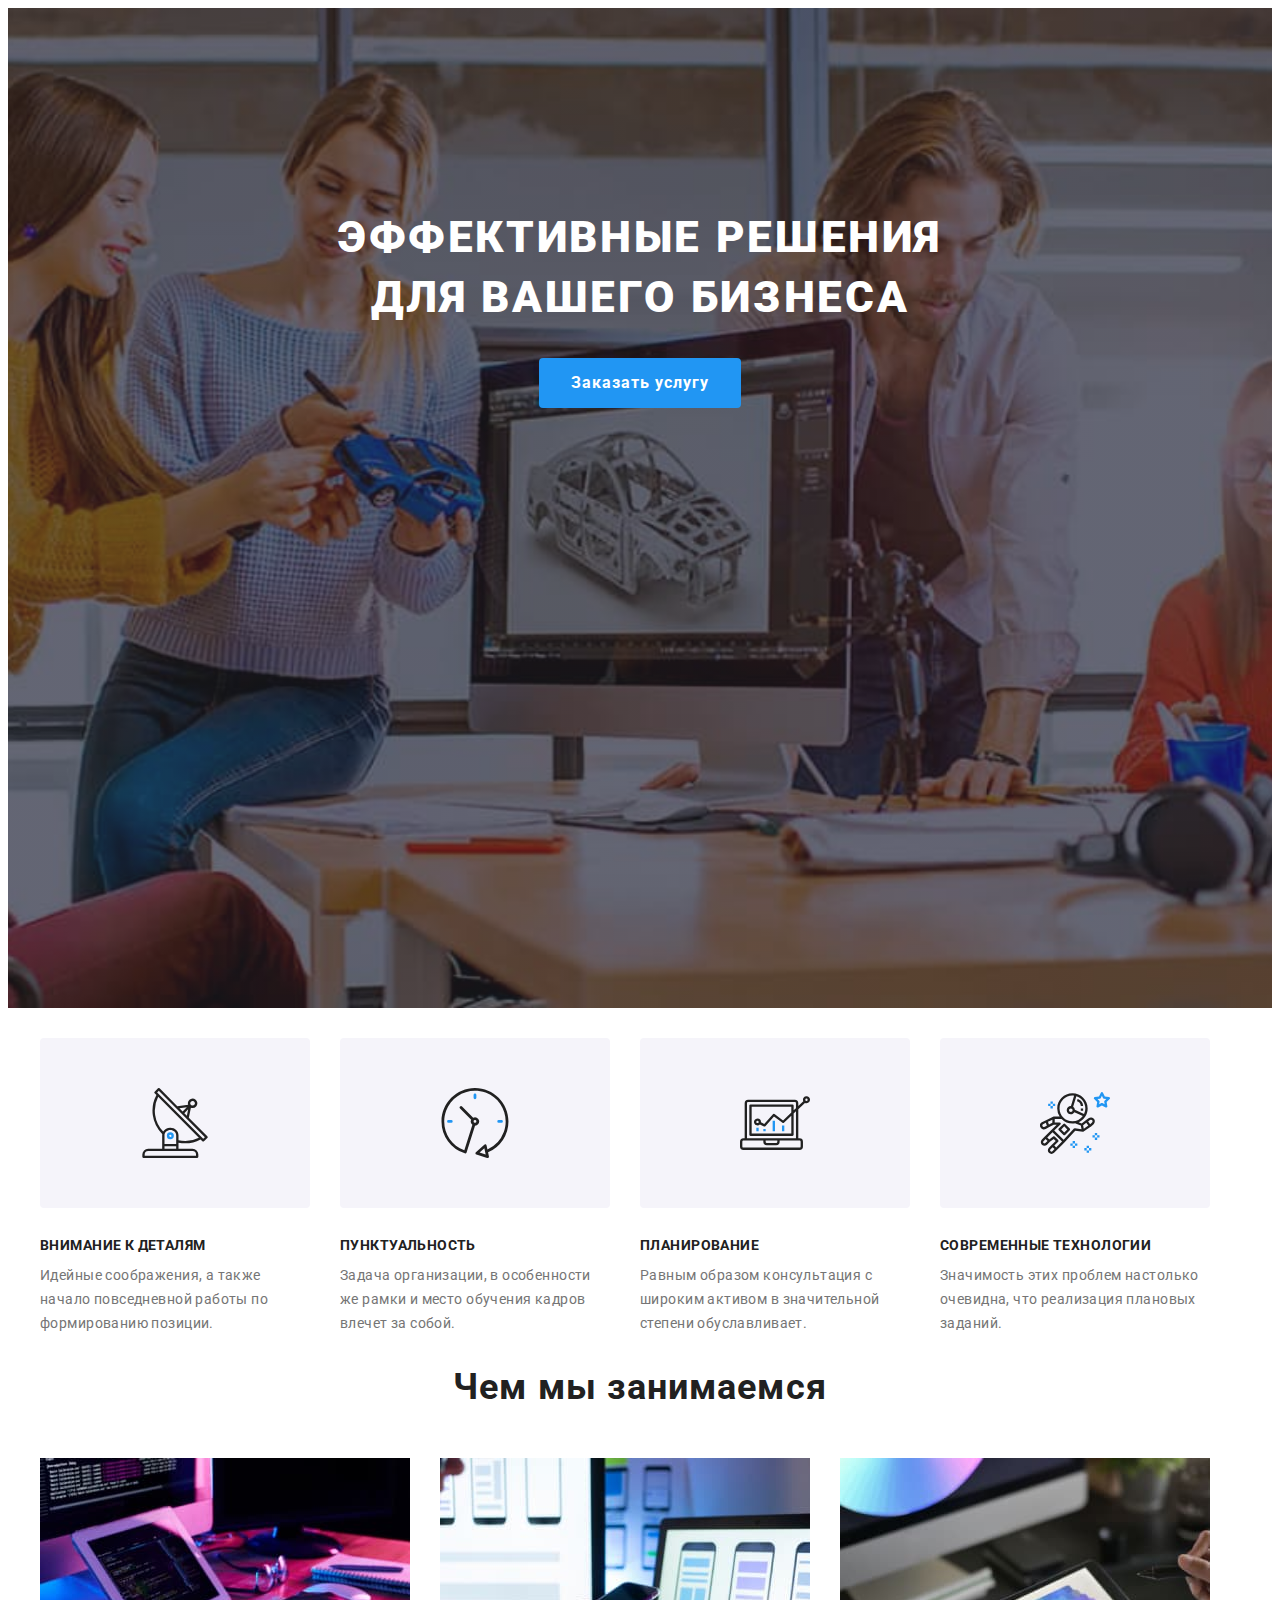
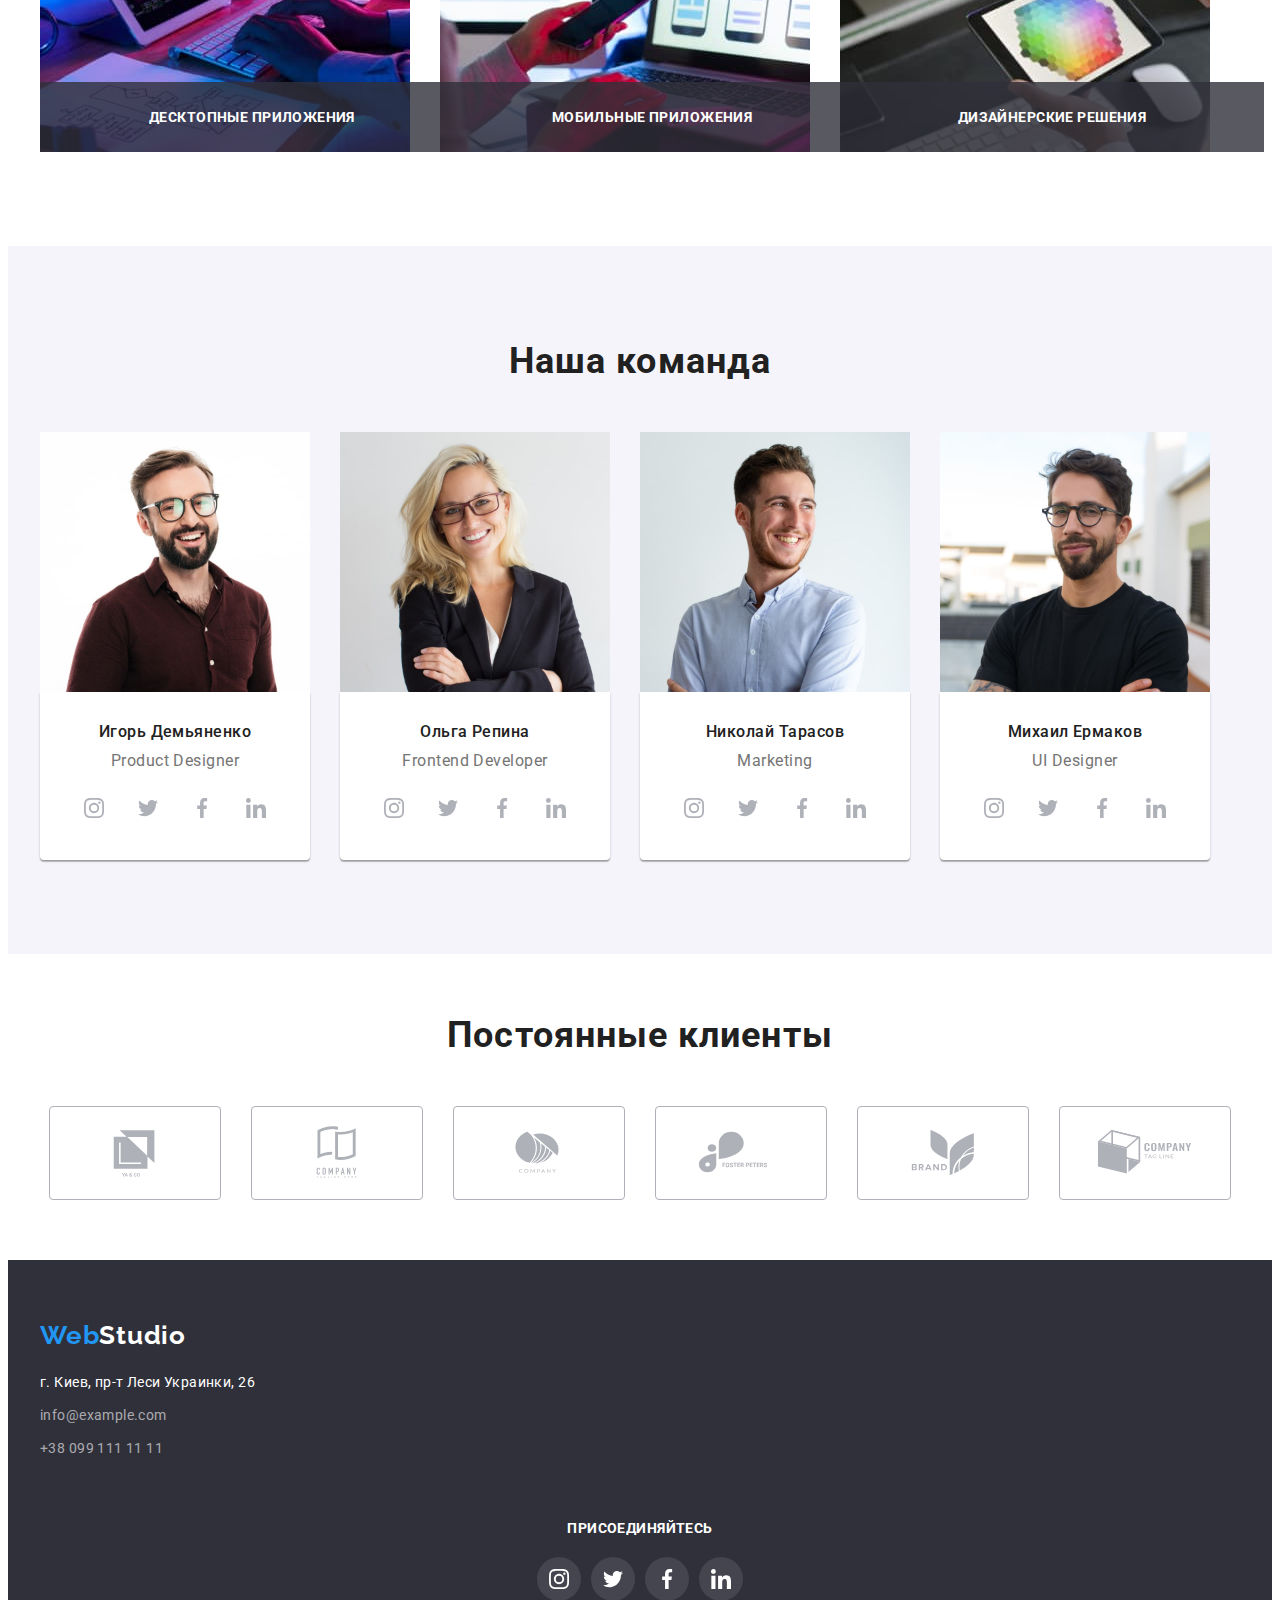
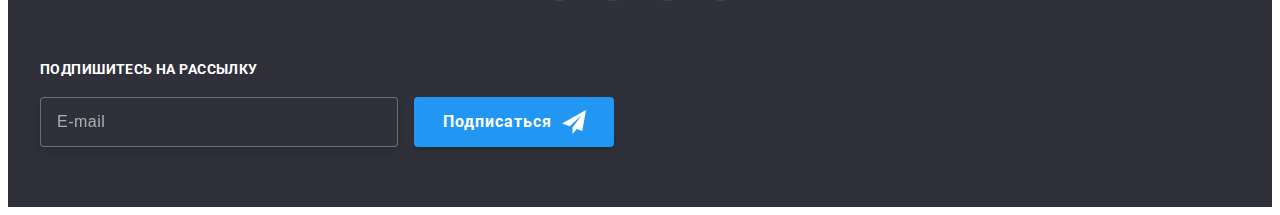
==== index.html @ 0d59969d "start footer" ====
<!DOCTYPE html>
<html lang="en">
    <head>
        <meta charset="UTF-8">
        <meta http-equiv="X-UA-Compatible" content="IE=edge">
        <meta name="viewport" content="width=device-width, initial-scale=1.0">
        <title>WebStudio</title>
        <link rel="stylesheet" href="https://cdnjs.cloudflare.com/ajax/libs/modern-normalize/1.1.0/modern-normalize.min.css"
            integrity="sha512-wpPYUAdjBVSE4KJnH1VR1HeZfpl1ub8YT/NKx4PuQ5NmX2tKuGu6U/JRp5y+Y8XG2tV+wKQpNHVUX03MfMFn9Q=="
            crossorigin="anonymous" referrerpolicy="no-referrer" />
        <link rel="preconnect" href="https://fonts.googleapis.com">
        <link rel="preconnect" href="https://fonts.gstatic.com" crossorigin>
        <link href="https://fonts.googleapis.com/css2?family=Raleway:wght@700&family=Roboto:wght@400;500;700;900&display=swap"
            rel="stylesheet">
        <link rel="stylesheet" href="./css/main.min.css">
    </head>
    <body>
        <!-- Меню нав. -->
        <!-- <header class="header">
            <div class="container navigation">
                <a class="logo link" href="./index.html">
                    <span class="logo__color">Web</span>Studio
                </a>
                <nav class="nav header__nav">
                    <ul class="menu-list list">
                        <li class="menu-list__item"><a class="menu-list__link link current" href="./index.html">Студия</a></li>
                        <li class="menu-list__item"><a class="menu-list__link link" href="./portfolio.html">Портфолио</a></li>
                        <li class="menu-list__item"><a class="menu-list__link link" href="">Контакты</a></li>
                    </ul>
                </nav>
                <ul class="contacts header__contacts list">
                    <li class="contacts__item">
                        <a class="contacts__link link" href="mailto:info@devstudio.com">
                        <svg class="contacts__icon" width="16" height="12">
                            <use href="./images/symbol-defs.svg#icon-envelope"></use>
                        </svg>
                        info@devstudio.com
                        </a>
                    </li>
                    <li class="contacts__item">
                        <a class="contacts__link link" href="tel:+380961111111">
                        <svg class="contacts__icon" width="10" height="16">
                            <use href="./images/symbol-defs.svg#icon-smartphone"></use>
                        </svg>
                        +38 096 111 11 11
                        </a>
                    </li>
                </ul>
            </div>
        </header> -->
        <main>
            <!-- Герой -->
            <section class="hiro">
                <div class="container">
                    <h1 class="hiro-title">Эффективные решения для вашего бизнеса</h1>
                    <button class="button hiro__btn" type="button" data-modal-open>Заказать услугу</button>
                </div>
            </section>
            <!-- Особенности -->
            <section class="features">
                <div class="container">
                    <h2 class="visually-hidden ">Наши особенности</h2>
                    <ul class="features-list list">
                        <li class="features-list__item">
                            <div class="icon-list features-list__icon link">
                                <svg class="icon-list__img" width="70" height="70">
                                    <use href="./images/symbol-defs.svg#icon-antenna"></use>
                                </svg>
                            </div>
                            <h3 class="features-list__title">Внимание к деталям</h3>
                            <p class="features-list__text">Идейные соображения, а также начало повседневной работы по формированию позиции.</p>
                        </li>
                        <li class="features-list__item">
                            <div class="icon-list features-list__icon link">
                                <svg class="icon-list__img" width="70" height="70">
                                    <use href="./images/symbol-defs.svg#icon-clock"></use>
                                </svg>
                            </div>
                            <h3 class="features-list__title">Пунктуальность</h3>
                            <p class="features-list__text">Задача организации, в особенности же рамки и место обучения кадров влечет за собой.</p>
                        </li>
                        <li class="features-list__item">
                            <div class="icon-list features-list__icon link">
                                <svg class="icon-list__img" width="70" height="70">
                                    <use href="./images/symbol-defs.svg#icon-diagram"></use>
                                </svg>
                            </div>
                            <h3 class="features-list__title">Планирование</h3>
                            <p class="features-list__text">Равным образом консультация с широким активом в значительной степени обуславливает.</p>
                        </li>
                        <li class="features-list__item">
                            <div class="icon-list features-list__icon link">
                                <svg class="icon-list__img" width="70" height="70">
                                    <use href="./images/symbol-defs.svg#icon-astronaut"></use>
                                </svg>
                            </div>
                            <h3 class="features-list__title">Современные технологии</h3>
                            <p class="features-list__text">Значимость этих проблем настолько очевидна, что реализация плановых заданий.</p>
                        </li>
                    </ul>
                </div>
            </section>
            <!-- Чем занимаются -->
            <section class="promo">
                <div class="container">
                    <h2 class="title promo__title">Чем мы занимаемся</h2>
                    <ul class="promo-list list">
                        <li class="promo-list__item">
                            <img class="promo-list__icon" src="./images/tablet.jpg" alt="планшет" width="370" height="294"/>
                            <h3 class="promo-list__function">
                                Десктопные приложения
                            </h3>
                        </li>
                        <li class="promo-list__item">
                            <img class="promo-list__icon" src="./images/phone.jpg" alt="телефон" width="370" height="294">
                            <h3 class="promo-list__function">
                                Мобильные приложения
                            </h3>
                        </li>
                        <li class="promo-list__item">
                            <img class="promo-list__icon" src="./images/colors.jpg" alt="разсцетка" width="370" height="294">
                            <h3 class="promo-list__function">
                                Дизайнерские решения
                            </h3>
                        </li>
                    </ul>
                </div>
            </section>
            <!-- Команда -->
            <section class="team">
                <div class="container">
                    <h2 class="title team-title">Наша команда</h2>
                    <ul class="team-list list">
                        <li class="team-item">
                            <img class="team-img" src="./images/img-1.jpg" alt="Игорь Демьяненко">
                            <div class="team-cont">
                                <h3 class="team-member">Игорь Демьяненко</h3>
                                <p class="team-function">Product Designer</p>
                                <ul class="team-soc-list list">
                                    <li class="team-soc-item">
                                        <a href="https://www.instagram.com/" class="team-link link">
                                            <svg class="team-icon" width="20" height="20">
                                                <use href="./images/symbol-defs.svg#icon-instagram"></use>
                                            </svg>
                                        </a>
                                    </li>
                                    <li class="team-soc-item">
                                        <a href="https://twitter.com/" class="team-link link">
                                            <svg class="team-icon" width="20" height="20">
                                                <use href="./images/symbol-defs.svg#icon-twitter"></use>
                                            </svg>
                                        </a>
                                    </li>
                                    <li class="team-soc-item">
                                        <a href="https://www.facebook.com/" class="team-link link">
                                            <svg class="team-icon" width="20" height="20">
                                                <use href="./images/symbol-defs.svg#icon-facebook"></use>
                                            </svg>
                                        </a>
                                    </li>
                                    <li class="team-soc-item">
                                        <a href="https://www.linkedin.com/" class="team-link link">
                                            <svg class="team-icon" width="20" height="20">
                                                <use href="./images/symbol-defs.svg#icon-linkedin"></use>
                                            </svg>
                                        </a>
                                    </li>
                                </ul>
                            </div>
                        </li>
                        <li class="team-item">
                            <img class="team-img" src="./images/img-2.jpg" alt="Ольга Репина">
                            <div class="team-cont">
                                <h3 class="team-member">Ольга Репина</h3>
                                <p class="team-function">Frontend Developer</p>
                                <ul class="team-soc-list list">
                                    <li class="team-soc-item">
                                        <a href="https://www.instagram.com/" class="team-link link">
                                            <svg class="team-icon" width="20" height="20">
                                                <use href="./images/symbol-defs.svg#icon-instagram"></use>
                                            </svg>
                                        </a>
                                    </li>
                                    <li class="team-soc-item">
                                        <a href="https://twitter.com/" class="team-link link">
                                            <svg class="team-icon" width="20" height="20">
                                                <use href="./images/symbol-defs.svg#icon-twitter"></use>
                                            </svg>
                                        </a>
                                    </li>
                                    <li class="team-soc-item">
                                        <a href="https://www.facebook.com/" class="team-link link">
                                            <svg class="team-icon" width="20" height="20">
                                                <use href="./images/symbol-defs.svg#icon-facebook"></use>
                                            </svg>
                                        </a>
                                    </li>
                                    <li class="team-soc-item">
                                        <a href="https://www.linkedin.com/" class="team-link link">
                                            <svg class="team-icon" width="20" height="20">
                                                <use href="./images/symbol-defs.svg#icon-linkedin"></use>
                                            </svg>
                                        </a>
                                    </li>
                                </ul>
                            </div>
                        </li>
                        <li class="team-item">
                            <img class="team-img" src="./images/img-3.jpg" alt="Николай Тарасов">
                            <div class="team-cont">
                                <h3 class="team-member">Николай Тарасов</h3>
                                <p class="team-function">Marketing</p>
                                <ul class="team-soc-list list">
                                    <li class="team-soc-item">
                                        <a href="https://www.instagram.com/" class="team-link link">
                                            <svg class="team-icon" width="20" height="20">
                                                <use href="./images/symbol-defs.svg#icon-instagram"></use>
                                            </svg>
                                        </a>
                                    </li>
                                    <li class="team-soc-item">
                                        <a href="https://twitter.com/" class="team-link link">
                                            <svg class="team-icon" width="20" height="20">
                                                <use href="./images/symbol-defs.svg#icon-twitter"></use>
                                            </svg>
                                        </a>
                                    </li>
                                    <li class="team-soc-item">
                                        <a href="https://www.facebook.com/" class="team-link link">
                                            <svg class="team-icon" width="20" height="20">
                                                <use href="./images/symbol-defs.svg#icon-facebook"></use>
                                            </svg>
                                        </a>
                                    </li>
                                    <li class="team-soc-item">
                                        <a href="https://www.linkedin.com/" class="team-link link">
                                            <svg class="team-icon" width="20" height="20">
                                                <use href="./images/symbol-defs.svg#icon-linkedin"></use>
                                            </svg>
                                        </a>
                                    </li>
                                </ul>
                            </div>
                        </li>
                        <li class="team-item">
                            <img class="team-img" src="./images/img-4.jpg" alt="Михаил Ермаков">
                            <div class="team-cont">
                                <h3 class="team-member">Михаил Ермаков</h3>
                                <p class="team-function">UI Designer</p>
                                <ul class="team-soc-list list">
                                    <li class="team-soc-item">
                                        <a href="https://www.instagram.com/" class="team-link link">
                                            <svg class="team-icon" width="20" height="20">
                                                <use href="./images/symbol-defs.svg#icon-instagram"></use>
                                            </svg>
                                        </a>
                                    </li>
                                    <li class="team-soc-item">
                                        <a href="https://twitter.com/" class="team-link link">
                                            <svg class="team-icon" width="20" height="20">
                                                <use href="./images/symbol-defs.svg#icon-twitter"></use>
                                            </svg>
                                        </a>
                                    </li>
                                    <li class="team-soc-item">
                                        <a href="https://www.facebook.com/" class="team-link link">
                                            <svg class="team-icon" width="20" height="20">
                                                <use href="./images/symbol-defs.svg#icon-facebook"></use>
                                            </svg>
                                        </a>
                                    </li>
                                    <li class="team-soc-item">
                                        <a href="https://www.linkedin.com/" class="team-link link">
                                            <svg class="team-icon" width="20" height="20">
                                                <use href="./images/symbol-defs.svg#icon-linkedin"></use>
                                            </svg>
                                        </a>
                                    </li>
                                </ul>
                            </div>
                        </li>
                    </ul>
                </div>
            </section>
            <!-- Клиенты -->
            <section class="clients">
                <div class="container">
                    <h2 class="title clients-title">Постоянные клиенты</h2>
                    <ul class="clients-list list">
                        <li class="clients-item">
                            <a href="" class="clients-link link">
                                <svg class="client-icon" width="106" height="60">
                                    <use href="./images/symbol-defs.svg#icon-Logo1"></use>
                                </svg>
                            </a>
                        </li>
                        <li class="clients-item">
                            <a href="" class="clients-link link">
                                <svg class="client-icon" width="106" height="60">
                                    <use href="./images/symbol-defs.svg#icon-Logo2"></use>
                                </svg>
                            </a>
                        </li>
                        <li class="clients-item">
                            <a href="" class="clients-link link">
                                <svg class="client-icon" width="106" height="60">
                                    <use href="./images/symbol-defs.svg#icon-Logo3"></use>
                                </svg>
                            </a>
                        </li>
                        <li class="clients-item">
                            <a href="" class="clients-link link">
                                <svg class="client-icon" width="106" height="60">
                                    <use href="./images/symbol-defs.svg#icon-Logo4"></use>
                                </svg>
                            </a>
                        
                        </li>
                        <li class="clients-item">
                            <a href="" class="clients-link link">
                                <svg class="client-icon" width="106" height="60">
                                    <use href="./images/symbol-defs.svg#icon-Logo5"></use>
                                </svg>
                            </a>
                        </li>
                        <li class="clients-item">
                            <a href="" class="clients-link link">
                                <svg class="client-icon" width="106" height="60">
                                    <use href="./images/symbol-defs.svg#icon-Logo6"></use>
                                </svg>
                            </a>
                        </li>
                    </ul>
                </div>
            </section>
        </main>
        <!-- подвал -->
        <footer class="footer">
            <div class="container footer-cont">
                <div>
                    <a class="logo footer__logo link" href="./index.html">
                        <span class="logo__color">Web</span>Studio
                    </a>
                    <address class="footer-address">
                        <ul class="footer-list list">
                            <li class="footer-item"><a class="footer-location link" href="https://goo.gl/maps/wgvnbsvhfN1eCGzh8" target="_blank" rel="noreferrer noopener">г. Киев, пр-т Леси Украинки, 26</a></li>
                            <li class="footer-item"><a class="footer-contact link" href="mailto:info@example.com">info@example.com</a></li>
                            <li class="footer-item"><a class="footer-contact link" href="tel:+380991111111">+38 099 111 11 11</a></li>
                        </ul>
                    </address>
                </div>
                <div class="join">
                    <h2 class="join-titel">присоединяйтесь</h2>
                    <ul class="join-list list">
                        <li class="join-item">
                            <a href="https://www.instagram.com/" class="join-link link">
                                    <svg class="join-icon" width="20" height="20">
                                    <use href="./images/symbol-defs.svg#icon-instagram"></use>
                                </svg>
                            </a>
                        </li>
                        <li class="join-item">
                            <a href="https://twitter.com/" class="join-link link">
                                    <svg class="join-icon" width="20" height="20">
                                    <use href="./images/symbol-defs.svg#icon-twitter"></use>
                                </svg>
                            </a>
                        </li>
                        <li class="join-item">
                            <a href="https://www.facebook.com/" class="join-link link">
                                <svg class="join-icon" width="20" height="20">
                                    <use href="./images/symbol-defs.svg#icon-facebook"></use>
                                </svg>
                            </a>
                        </li>
                        <li class="join-item">
                            <a href="https://www.linkedin.com/" class="join-link link">
                                <svg class="join-icon" width="20" height="20">
                                    <use href="./images/symbol-defs.svg#icon-linkedin"></use>
                                </svg>
                            </a>
                        </li>
                    </ul>
                </div>
                <div class="subscribe">
                    <label for="subscrybe-title" class="subscrybe-title">Подпишитесь на рассылку</label>
                    <input type="email" id="subscrybe-title" class="subscrybe-input" placeholder="E-mail">
                    <button type="submit" class="subscribe-submit">
                        Подписаться
                        <svg class="subscrybe-icon" width="24" height="24">
                            <use href="./images/symbol-defs.svg#icon-send"></use>
                        </svg>
                    </button>
                </div>
            </div>
        </footer>
        <div class="backdrop is-hidden" data-modal>
            <div class="modal">
                <button class="modal-close" type="button" data-modal-close>
                    <svg class="modal-icon" width="30" height="30">
                        <use href="./images/symbol-defs.svg#icon-close"></use>
                    </svg>
                </button>
                <p class="modal-title">Оставьте свои данные, мы вам перезвоним</p>
                <form class="user-form">
                    <div class="form-field">
                        <label for="user-name" class="user-title">Имя</label>
                        <div class="input-wrap">
                            <input 
                            name="username"
                            type="text"
                            class="user-input" 
                            id="user-name">
                            <svg class="form-icon" width="12" height="12">
                                <use href="./images/symbol-defs.svg#icon-name"></use>
                            </svg>
                        </div>
                    </div>
                    <div class="form-field">
                        <label for="user-tel" class="user-title">Телефон</label>
                        <div class="input-wrap">
                            <input 
                            name="tel"
                            type="tel" 
                            class="user-input" 
                            id="user-tel">
                            <svg class="form-icon" width="13" height="13">
                                <use href="./images/symbol-defs.svg#icon-tel"></use>
                            </svg>
                        </div>
                    </div>
                    <div class="form-field">
                        <label for="user-email" class="user-title">Почта</label>
                        <div class="input-wrap">
                            <input 
                            name="email"
                            type="email" 
                            class="user-input" 
                            id="user-email">
                            <svg class="form-icon" width="15" height="12">
                                <use href="./images/symbol-defs.svg#icon-email"></use>
                            </svg>
                        </div>
                    </div>
                    <div class="form-feedback">
                        <label for="user-feedback" class="user-title">Комментарий</label>
                        <textarea 
                        name="feedback" 
                        id="user-feedback" 
                        class="user-feedback" 
                        placeholder="Введите текст"></textarea>
                    </div>
                    <div class="form-checkbox">
                        <input 
                        name="agree"
                        type="checkbox" 
                        class="checkbox visually-hidden" 
                        id="user-agreement">
                        <label for="user-agreement" class="user-agreement">
                            <span class="check-icon">
                                <svg class="icon-checkbox" width="16" height="15">
                                    <use href="./images/symbol-defs.svg#icon-checkbox"></use>
                                </svg>
                            </span>
                            Соглашаюсь с рассылкой и принимаю   
                            <a href="" class="link-agreemant">Условия договора</a>
                        </label>
                    </div>
                     
                    <button class="submit" type="submit">Отправить</button>
                </form>
            </div>
        </div>
        <script src="./js/modal.js"></script>
    </body>
   </html>
---- css/main.min.css ----
:root{--primary-color: #212121;--secondary-color: #757575;--accent-color: #2196f3;--icon-color: #AFB1B8}body{font-family:roboto,sans-serif;color:var(--primary-color)}.container{padding-left:15px;padding-right:15px;margin:0 auto}@media screen and (min-width: 480px){.container{width:480px}}@media screen and (min-width: 768px){.container{width:768px}}@media screen and (min-width: 1200px){.container{width:1200px}}.visually-hidden{position:absolute;width:1px;height:1px;margin:-1px;border:0;padding:0;white-space:nowrap;-webkit-clip-path:inset(100%);clip-path:inset(100%);clip:rect(0 0 0 0);overflow:hidden}.is-hidden{opacity:0;pointer-events:none;visibility:hidden}p,h1,h2,h3,h4,h5,h6{margin:0}ul{margin:0;padding-left:0}img{display:block;max-width:100%;height:auto}.list{list-style:none}.link{text-decoration:none}.header{background-color:#fff;border-bottom:1px solid #ececec}.navigation{display:-webkit-box;display:-ms-flexbox;display:flex;-webkit-box-align:center;-ms-flex-align:center;align-items:center}.header__nav{margin-left:93px}.menu-list,.header__contacts{display:-webkit-box;display:-ms-flexbox;display:flex}.header__contacts{margin-left:auto;-webkit-box-align:center;-ms-flex-align:center;align-items:center}.menu-list__item{position:relative}.menu-list__item:not(:last-child){margin-right:50px}.contacts .contacts__item+.contacts__item{margin-left:50px}.menu-list__link,.contacts__link{display:block;padding-top:32px;padding-bottom:32px;font-weight:500;font-size:14px;line-height:1.14;letter-spacing:.02em;color:inherit;-webkit-transition:color 250ms cubic-bezier(0.4, 0, 0.2, 1);transition:color 250ms cubic-bezier(0.4, 0, 0.2, 1)}.menu-list__link::after{content:"";display:block;width:100%;height:4px;border-radius:2px;background-color:var(--accent-color);position:absolute;left:0;bottom:0;opacity:0;-webkit-transition:opacity 250ms cubic-bezier(0.4, 0, 0.2, 1);transition:opacity 250ms cubic-bezier(0.4, 0, 0.2, 1)}.menu-list__link:hover,.menu-list__link:focus{color:var(--accent-color)}.menu-list .link.current{color:var(--accent-color)}.current.menu-list__link::after{opacity:1}.contacts__icon{margin-right:10px;fill:var(--secondary-color);-webkit-transition:fill 250ms cubic-bezier(0.4, 0, 0.2, 1);transition:fill 250ms cubic-bezier(0.4, 0, 0.2, 1)}.contacts__link{color:var(--secondary-color);display:-webkit-box;display:-ms-flexbox;display:flex;-webkit-box-align:center;-ms-flex-align:center;align-items:center;-webkit-box-pack:center;-ms-flex-pack:center;justify-content:center}.contacts__link:hover,.contacts__link:focus{color:var(--accent-color)}.contacts__link:hover .contacts__icon,.contacts__link:focus .contacts__icon{fill:var(--accent-color)}.logo{font-family:Raleway,sans-serif;font-weight:700;font-size:26px;line-height:1.19;letter-spacing:.03em;color:inherit}.logo__color{color:var(--accent-color)}.footer__logo{display:block;color:#fff;margin-bottom:20px}.hiro{background-color:#2f303a;padding-top:118px;padding-bottom:118px;max-width:100%;height:400px;margin-right:auto;margin-left:auto;background-image:-webkit-gradient(linear, left top, right top, from(rgba(47, 48, 58, 0.4)), to(rgba(47, 48, 58, 0.4))),url(../images/webstudio-mobile.jpg);background-image:linear-gradient(to right, rgba(47, 48, 58, 0.4), rgba(47, 48, 58, 0.4)),url(../images/webstudio-mobile.jpg);background-repeat:no-repeat;background-position:center;background-size:cover}@media screen and (min-width: 768px){.hiro{background-image:-webkit-gradient(linear, left top, right top, from(rgba(47, 48, 58, 0.4)), to(rgba(47, 48, 58, 0.4))),url(../images/webstudio-tablet.jpg);background-image:linear-gradient(to right, rgba(47, 48, 58, 0.4), rgba(47, 48, 58, 0.4)),url(../images/webstudio-tablet.jpg)}}@media screen and (min-width: 1200px){.hiro{padding-top:200px;padding-bottom:200px;max-width:1600px;height:600px;background-image:-webkit-gradient(linear, left top, right top, from(rgba(47, 48, 58, 0.4)), to(rgba(47, 48, 58, 0.4))),url(../images/webstudio.jpg);background-image:linear-gradient(to right, rgba(47, 48, 58, 0.4), rgba(47, 48, 58, 0.4)),url(../images/webstudio.jpg)}}.hiro-title{max-width:696px;font-weight:900;font-size:26px;line-height:1.62;text-align:center;letter-spacing:.06em;text-transform:uppercase;color:#fff;margin:0 auto}@media screen and (min-width: 1200px){.hiro-title{font-size:44px;line-height:1.36}}.button{min-width:200px;padding:10px 32px;display:block;border-radius:4px;border:none;font-family:inherit;font-weight:700;font-size:16px;line-height:1.88;text-align:center;letter-spacing:.06em;color:#fff;cursor:pointer}.hiro__btn{margin:30px auto 0 auto;background:var(--accent-color)}.features{padding-top:30px;padding-bottom:30px}@media screen and (min-width: 768px){.features-list{display:-webkit-box;display:-ms-flexbox;display:flex;-ms-flex-wrap:wrap;flex-wrap:wrap}}@media screen and (min-width: 1200px){.features-list{-ms-flex-wrap:nowrap;flex-wrap:nowrap}}.features-list__item{margin-left:auto;margin-right:auto}@media screen and (min-width: 768px){.features-list__item{margin-right:30px;width:354px;margin-left:0}}@media screen and (min-width: 768px)and (min-width: 768px)and (max-width: 1199px){.features-list__item:nth-child(2n){margin-right:0}}@media screen and (min-width: 1200px){.features-list__item{max-width:270px}.features-list__item:last-child{margin-right:0}}.icon-list{background:#f5f4fa;border-radius:4px;padding-top:25px;padding-bottom:25px;display:-webkit-box;display:-ms-flexbox;display:flex;-webkit-box-pack:center;-ms-flex-pack:center;justify-content:center;-webkit-box-align:center;-ms-flex-align:center;align-items:center}@media screen and (min-width: 768px){.icon-list{width:354px}}@media screen and (min-width: 1200px){.icon-list{width:270px;height:120px}}.features-list__icon{margin-bottom:30px}.features-list__title{font-weight:700;font-size:14px;line-height:1.14;letter-spacing:.03em;text-transform:uppercase;text-align:center;margin-bottom:10px}@media screen and (min-width: 768px){.features-list__title{text-align:left}}.features-list__text{font-size:14px;line-height:1.71;letter-spacing:.03em;color:var(--secondary-color)}.promo{padding-bottom:94px;display:none}@media screen and (min-width: 1200px){.promo{display:block}}.title{font-weight:700;font-size:28px;line-height:1.18;text-align:center;letter-spacing:.03em}@media screen and (min-width: 1200px){.title{font-size:36px;line-height:1.17}}.promo__title{margin-bottom:50px}.promo-list{display:-webkit-box;display:-ms-flexbox;display:flex}.promo-list__item{margin-right:30px;position:relative}.promo-list__item:last-child{margin-right:0}.promo-list__function{font-weight:700;font-size:14px;line-height:16px;text-align:center;letter-spacing:.03em;text-transform:uppercase;color:#fff;background:rgba(47,48,58,.8);position:absolute;bottom:0;width:100%;padding:27px}.team{background-color:#f5f4fa;padding-top:60px;padding-bottom:60px}@media screen and (min-width: 1200px){.team{padding-top:94px;padding-bottom:94px}}@media screen and (min-width: 768px){.team-list{display:-webkit-box;display:-ms-flexbox;display:flex;-ms-flex-wrap:wrap;flex-wrap:wrap}}@media screen and (min-width: 1200px){.team-list{display:-webkit-box;display:-ms-flexbox;display:flex;-ms-flex-wrap:nowrap;flex-wrap:nowrap}}.team-item{background:#fff;margin-bottom:30px}@media screen and (min-width: 768px){.team-item{margin-right:30px}.team-item:nth-child(2n){margin-right:0}.team-item:nth-child(n+3){margin-bottom:0}}@media screen and (min-width: 1200px){.team-item{margin-bottom:0}.team-item:nth-child(2n){margin-right:30px}.team-item:last-child{margin-right:0}}.team-title{margin-bottom:50px}@media screen and (min-width: 768px){.team-img{width:354px;height:374px}}@media screen and (min-width: 1200px){.team-img{width:270px;height:260px}}.team-cont{padding-top:30px;padding-bottom:30px;-webkit-box-shadow:0px 1px 3px rgba(0,0,0,.12),0px 1px 1px rgba(0,0,0,.14),0px 2px 1px rgba(0,0,0,.2);box-shadow:0px 1px 3px rgba(0,0,0,.12),0px 1px 1px rgba(0,0,0,.14),0px 2px 1px rgba(0,0,0,.2);border-radius:0px 0px 4px 4px}.team-member,.team-function{font-weight:500;font-size:16px;line-height:1.19;text-align:center;letter-spacing:.03em}.team-function{margin-top:10px;font-weight:400;color:var(--secondary-color)}.team-soc-item:not(:last-child){margin-right:10px}.team-soc-list{display:-webkit-box;display:-ms-flexbox;display:flex;-webkit-box-pack:center;-ms-flex-pack:center;justify-content:center;margin-top:16px}.team-link{width:44px;height:44px;-webkit-box-pack:center;-ms-flex-pack:center;justify-content:center;-webkit-box-align:center;-ms-flex-align:center;align-items:center;border-radius:50%;display:-webkit-box;display:-ms-flexbox;display:flex;-webkit-transition:background-color 250ms cubic-bezier(0.4, 0, 0.2, 1);transition:background-color 250ms cubic-bezier(0.4, 0, 0.2, 1)}.team-link:hover,.team-link:focus{background-color:var(--accent-color)}.team-link:hover .team-icon,.team-link:focus .team-icon{fill:#fff}.team-icon{fill:var(--icon-color);-webkit-transition:fill 250ms cubic-bezier(0.4, 0, 0.2, 1);transition:fill 250ms cubic-bezier(0.4, 0, 0.2, 1)}.clients{padding-top:60px;padding-bottom:60px}.clients-title{margin-bottom:50px}.clients-list{display:-webkit-box;display:-ms-flexbox;display:flex;-ms-flex-wrap:wrap;flex-wrap:wrap;-webkit-box-pack:center;-ms-flex-pack:center;justify-content:center}@media screen and (min-width: 1200px){.clients-list{-ms-flex-wrap:nowrap;flex-wrap:nowrap}}.clients-link{width:210px;height:92px;border:1px solid #afb1b8;border-radius:4px;display:-webkit-box;display:-ms-flexbox;display:flex;-webkit-box-pack:center;-ms-flex-pack:center;justify-content:center;-webkit-box-align:center;-ms-flex-align:center;align-items:center;-webkit-transition:border 250ms cubic-bezier(0.4, 0, 0.2, 1);transition:border 250ms cubic-bezier(0.4, 0, 0.2, 1)}.clients-link:hover,.clients-link:focus{border:1px solid var(--accent-color)}@media screen and (min-width: 768px){.clients-link{width:226px;height:92px}}@media screen and (min-width: 1200px){.clients-link{width:170px;height:92px}}.clients-item{margin-bottom:30px}.clients-item:last-child{margin-bottom:0}@media screen and (min-width: 480px){.clients-item{margin-right:30px}.clients-item:nth-child(even){margin-right:0}.clients-item:nth-child(n+5){margin-bottom:0}}@media screen and (min-width: 768px){.clients-item:nth-child(even){margin-right:30px}.clients-item:nth-child(3n){margin-right:0}.clients-item:nth-child(n+4){margin-bottom:0}}@media screen and (min-width: 1200px){.clients-item{margin-bottom:0}.clients-item:nth-child(2n+1){margin-right:30px}}.client-icon{fill:var(--icon-color);-webkit-transition:fill 250ms cubic-bezier(0.4, 0, 0.2, 1);transition:fill 250ms cubic-bezier(0.4, 0, 0.2, 1)}.clients-link:hover .client-icon,.clients-link:focus .client-icon{fill:var(--accent-color)}.footer{background:#2f303a;padding-top:60px;padding-bottom:60px}.footer-address{font-style:normal}.footer-contact,.footer-location{font-size:14px;line-height:1.71;letter-spacing:.03em;color:rgba(255,255,255,.6)}.footer-location{color:#fff}.footer-item{margin-top:9px}.footer-item:first-child{margin-top:0}.footer-contact{display:block}.join{margin-top:60px}.join-titel{font-weight:700;font-size:14px;line-height:1.14;letter-spacing:.03em;text-transform:uppercase;text-align:center;color:#fff;margin-bottom:20px}.join-list{display:-webkit-box;display:-ms-flexbox;display:flex;-webkit-box-pack:center;-ms-flex-pack:center;justify-content:center}.join-item:not(:last-child){margin-right:10px}.join-link{width:44px;height:44px;display:-webkit-box;display:-ms-flexbox;display:flex;-webkit-box-pack:center;-ms-flex-pack:center;justify-content:center;-webkit-box-align:center;-ms-flex-align:center;align-items:center;background-color:rgba(255,255,255,.1);border-radius:50%;-webkit-transition:background-color 250ms cubic-bezier(0.4, 0, 0.2, 1);transition:background-color 250ms cubic-bezier(0.4, 0, 0.2, 1)}.join-link:hover,.join-link:focus{background-color:var(--accent-color)}.join-icon{fill:#fff}.subscribe{margin-top:60px}.subscrybe-title{font-weight:700;font-size:14px;line-height:16px;letter-spacing:.03em;text-transform:uppercase;color:#fff;display:block;margin-bottom:20px}.subscrybe-input{width:358px;height:50px;border:1px solid rgba(255,255,255,.3);-webkit-box-sizing:border-box;box-sizing:border-box;-webkit-filter:drop-shadow(0px 4px 4px rgba(0, 0, 0, 0.15));filter:drop-shadow(0px 4px 4px rgba(0, 0, 0, 0.15));border-radius:4px;background-color:#2f303a;color:#fff;padding-left:16px;margin-right:12px}.subscrybe-input::-webkit-input-placeholder{font-size:16px;letter-spacing:.03em;color:rgba(255,255,255,.6)}.subscrybe-input::-moz-placeholder{font-size:16px;letter-spacing:.03em;color:rgba(255,255,255,.6)}.subscrybe-input:-ms-input-placeholder{font-size:16px;letter-spacing:.03em;color:rgba(255,255,255,.6)}.subscrybe-input::-ms-input-placeholder{font-size:16px;letter-spacing:.03em;color:rgba(255,255,255,.6)}.subscrybe-input::placeholder{font-size:16px;letter-spacing:.03em;color:rgba(255,255,255,.6)}.subscribe-submit{position:relative;width:200px;height:50px;font-family:inherit;font-weight:700;font-size:16px;line-height:1.88px;text-align:left;letter-spacing:.06em;color:#fff;padding-left:29px;background:var(--accent-color);border:0;-webkit-box-shadow:0px 4px 4px rgba(0,0,0,.15);box-shadow:0px 4px 4px rgba(0,0,0,.15);border-radius:4px;cursor:pointer}.subscrybe-icon{position:absolute;fill:#fff;margin-left:10px;top:50%;-webkit-transform:translateY(-50%);transform:translateY(-50%)}.main-project{padding-top:94px;padding-bottom:94px}.project-buttons{display:-webkit-box;display:-ms-flexbox;display:flex;-webkit-box-pack:center;-ms-flex-pack:center;justify-content:center;margin-bottom:50px}.button-item{margin-right:8px}.button-item:last-child{margin-right:0px}.project-list{display:-webkit-box;display:-ms-flexbox;display:flex;-ms-flex-wrap:wrap;flex-wrap:wrap}.project-btn{font-family:inherit;font-weight:500;font-size:16px;line-height:1.62;text-align:center;letter-spacing:.03em;color:var(--primary-color);background-color:#f5f4fa;cursor:pointer;border:0;border-radius:4px;padding:6px 22px;-webkit-transition:background-color 250ms cubic-bezier(0.4, 0, 0.2, 1),color 250ms cubic-bezier(0.4, 0, 0.2, 1),-webkit-box-shadow 250ms cubic-bezier(0.4, 0, 0.2, 1);transition:background-color 250ms cubic-bezier(0.4, 0, 0.2, 1),color 250ms cubic-bezier(0.4, 0, 0.2, 1),-webkit-box-shadow 250ms cubic-bezier(0.4, 0, 0.2, 1);transition:background-color 250ms cubic-bezier(0.4, 0, 0.2, 1),color 250ms cubic-bezier(0.4, 0, 0.2, 1),box-shadow 250ms cubic-bezier(0.4, 0, 0.2, 1);transition:background-color 250ms cubic-bezier(0.4, 0, 0.2, 1),color 250ms cubic-bezier(0.4, 0, 0.2, 1),box-shadow 250ms cubic-bezier(0.4, 0, 0.2, 1),-webkit-box-shadow 250ms cubic-bezier(0.4, 0, 0.2, 1)}.project-btn:hover,.project-btn:focus{background-color:var(--accent-color);color:#fff;-webkit-box-shadow:0px 3px 1px rgba(0,0,0,.1),0px 1px 2px rgba(0,0,0,.08),0px 2px 2px rgba(0,0,0,.12);box-shadow:0px 3px 1px rgba(0,0,0,.1),0px 1px 2px rgba(0,0,0,.08),0px 2px 2px rgba(0,0,0,.12);border-radius:4px}.project-item{margin-right:30px;margin-bottom:30px}.project-item:nth-child(3n){margin-right:0}.project-item:nth-last-child(-n+3){margin-bottom:0}.project-link{display:block;color:inherit;-webkit-transition:-webkit-box-shadow 250ms cubic-bezier(0.4, 0, 0.2, 1);transition:-webkit-box-shadow 250ms cubic-bezier(0.4, 0, 0.2, 1);transition:box-shadow 250ms cubic-bezier(0.4, 0, 0.2, 1);transition:box-shadow 250ms cubic-bezier(0.4, 0, 0.2, 1), -webkit-box-shadow 250ms cubic-bezier(0.4, 0, 0.2, 1)}.project-link:hover,.project-link:focus{-webkit-box-shadow:0px 1px 1px rgba(0,0,0,.12),0px 4px 4px rgba(0,0,0,.06),1px 4px 6px rgba(0,0,0,.16);box-shadow:0px 1px 1px rgba(0,0,0,.12),0px 4px 4px rgba(0,0,0,.06),1px 4px 6px rgba(0,0,0,.16)}.project-action{position:relative;overflow:hidden}.project-cont{padding-top:20px;padding-bottom:20px;border:1px solid #eee;border-top:none;background-color:#fff;padding-left:24px}.project-title{font-weight:700;font-size:18px;line-height:2;letter-spacing:.06em}.project-text{font-size:16px;line-height:1.9;letter-spacing:.03em;color:var(--secondary-color);margin-top:4px}.project-discription{font-size:18px;line-height:1.56;letter-spacing:.03em;color:#fff;padding:63px 24px;background-color:rgba(33,150,243,.9);top:0;left:0;position:absolute;height:100%;-webkit-transform:translateY(100%);transform:translateY(100%);-webkit-transition:-webkit-transform 250ms cubic-bezier(0.4, 0, 0.2, 1);transition:-webkit-transform 250ms cubic-bezier(0.4, 0, 0.2, 1);transition:transform 250ms cubic-bezier(0.4, 0, 0.2, 1);transition:transform 250ms cubic-bezier(0.4, 0, 0.2, 1), -webkit-transform 250ms cubic-bezier(0.4, 0, 0.2, 1)}.project-link:hover .project-discription,.project-link:focus .project-discription{-webkit-transform:translateY(0);transform:translateY(0)}.backdrop{position:fixed;top:0;width:100%;height:100%;background:rgba(0,0,0,.2);-webkit-transition:opacity 250ms,visibility 250ms;transition:opacity 250ms,visibility 250ms}.backdrop.is-hidden .modal{-webkit-transform:rotate(250deg) scale(0.1);transform:rotate(250deg) scale(0.1)}.modal{width:528px;min-height:581px;background-color:#fff;border-radius:4px;position:absolute;top:50%;left:50%;-webkit-transform:translate(-50%, -50%);transform:translate(-50%, -50%);padding:40px;-webkit-box-shadow:0px 1px 3px rgba(0,0,0,.12),0px 1px 1px rgba(0,0,0,.14),0px 2px 1px rgba(0,0,0,.2);box-shadow:0px 1px 3px rgba(0,0,0,.12),0px 1px 1px rgba(0,0,0,.14),0px 2px 1px rgba(0,0,0,.2)}.modal-close{width:30px;height:30px;background-color:rgba(0,0,0,0);border-radius:50%;cursor:pointer;position:absolute;top:8px;right:8px}.modal-close:focus .modal-icon{fill:#2196f3;-webkit-box-shadow:0px 1px 3px rgba(0,0,0,.12),0px 1px 1px rgba(0,0,0,.14),0px 2px 1px rgba(0,0,0,.2);box-shadow:0px 1px 3px rgba(0,0,0,.12),0px 1px 1px rgba(0,0,0,.14),0px 2px 1px rgba(0,0,0,.2)}.modal-icon{position:absolute;background-color:#fff;border-radius:50%;top:50%;left:50%;-webkit-transform:translate(-50%, -50%);transform:translate(-50%, -50%);fill:#000;stroke-opacity:.1;-webkit-transition:fill 250ms cubic-bezier(0.4, 0, 0.2, 1),-webkit-box-shadow 250ms cubic-bezier(0.4, 0, 0.2, 1);transition:fill 250ms cubic-bezier(0.4, 0, 0.2, 1),-webkit-box-shadow 250ms cubic-bezier(0.4, 0, 0.2, 1);transition:fill 250ms cubic-bezier(0.4, 0, 0.2, 1),box-shadow 250ms cubic-bezier(0.4, 0, 0.2, 1);transition:fill 250ms cubic-bezier(0.4, 0, 0.2, 1),box-shadow 250ms cubic-bezier(0.4, 0, 0.2, 1),-webkit-box-shadow 250ms cubic-bezier(0.4, 0, 0.2, 1)}.modal-icon:hover{fill:#2196f3;-webkit-box-shadow:0px 1px 3px rgba(0,0,0,.12),0px 1px 1px rgba(0,0,0,.14),0px 2px 1px rgba(0,0,0,.2);box-shadow:0px 1px 3px rgba(0,0,0,.12),0px 1px 1px rgba(0,0,0,.14),0px 2px 1px rgba(0,0,0,.2)}.modal-title{font-weight:700;font-size:20px;line-height:23px;text-align:center;letter-spacing:.03em;color:var(--primary-color);margin-bottom:12px}.form-field{margin-bottom:10px}.input-wrap{position:relative}.user-input{width:448px;height:40px;border:1px solid rgba(33,33,33,.2);-webkit-box-sizing:border-box;box-sizing:border-box;border-radius:4px;padding-left:42px;outline:none;-webkit-transition:border 250ms cubic-bezier(0.4, 0, 0.2, 1);transition:border 250ms cubic-bezier(0.4, 0, 0.2, 1)}.user-input:hover,.user-input:focus{border:1px solid #2196f3}.user-input:hover+.form-icon,.user-input:focus+.form-icon{fill:#2196f3}.form-feedback{margin-bottom:20px}.user-feedback{min-width:448px;height:120px;border:1px solid rgba(33,33,33,.2);-webkit-box-sizing:border-box;box-sizing:border-box;border-radius:4px;padding:12px 16px;outline:none;resize:none;-webkit-transition:border 250ms cubic-bezier(0.4, 0, 0.2, 1);transition:border 250ms cubic-bezier(0.4, 0, 0.2, 1)}.user-feedback:focus,.user-feedback:hover{border:1px solid #2196f3}.user-feedback::-webkit-input-placeholder{font-size:12px;line-height:14px;letter-spacing:.01em;color:rgba(117,117,117,.5)}.user-feedback::-moz-placeholder{font-size:12px;line-height:14px;letter-spacing:.01em;color:rgba(117,117,117,.5)}.user-feedback:-ms-input-placeholder{font-size:12px;line-height:14px;letter-spacing:.01em;color:rgba(117,117,117,.5)}.user-feedback::-ms-input-placeholder{font-size:12px;line-height:14px;letter-spacing:.01em;color:rgba(117,117,117,.5)}.user-feedback::placeholder{font-size:12px;line-height:14px;letter-spacing:.01em;color:rgba(117,117,117,.5)}.user-agreement{font-size:14px;line-height:1.71px;letter-spacing:.03em;color:var(--secondary-color);display:-webkit-box;display:-ms-flexbox;display:flex;-webkit-box-align:center;-ms-flex-align:center;align-items:center}.icon-checkbox{fill:rgba(0,0,0,0);-webkit-transition:fill 250ms cubic-bezier(0.4, 0, 0.2, 1);transition:fill 250ms cubic-bezier(0.4, 0, 0.2, 1)}.check-icon{width:16px;height:15px;border:3px solid var(--primary-color);border-radius:2px;margin-right:8px;margin-left:14px;display:-webkit-box;display:-ms-flexbox;display:flex;-webkit-box-align:center;-ms-flex-align:center;align-items:center;-webkit-box-pack:center;-ms-flex-pack:center;justify-content:center}.checkbox{-webkit-transition:beckground-color 250ms cubic-bezier(0.4, 0, 0.2, 1);transition:beckground-color 250ms cubic-bezier(0.4, 0, 0.2, 1)}.checkbox:focus+.user-agreement span{border:3px solid #2196f3}.checkbox:checked+.user-agreement span{background-color:#2196f3;border:none}.checkbox:checked+.user-agreement .icon-checkbox{fill:#fff}.submit{width:200px;height:50px;background:#2196f3;-webkit-box-shadow:0px 4px 4px rgba(0,0,0,.15);box-shadow:0px 4px 4px rgba(0,0,0,.15);border-radius:4px;border:0;display:block;margin-left:auto;margin-right:auto;font-family:inherit;font-weight:700;font-size:16px;line-height:1.88px;text-align:center;letter-spacing:.06em;color:#fff;cursor:pointer}.submit:hover,.submit:focus{background:#188ce8;-webkit-box-shadow:0px 4px 4px rgba(0,0,0,.15);box-shadow:0px 4px 4px rgba(0,0,0,.15)}.user-title{display:block;font-size:12px;line-height:1.17;letter-spacing:.01em;color:var(--secondary-color);margin-bottom:4px}.form-icon{position:absolute;top:50%;left:15px;-webkit-transform:translateY(-50%);transform:translateY(-50%);-webkit-transition:fill 250ms cubic-bezier(0.4, 0, 0.2, 1);transition:fill 250ms cubic-bezier(0.4, 0, 0.2, 1)}.link-agreemant{color:#2196f3;padding:4px}.form-checkbox{margin-bottom:30px}/*# sourceMappingURL=main.min.css.map */
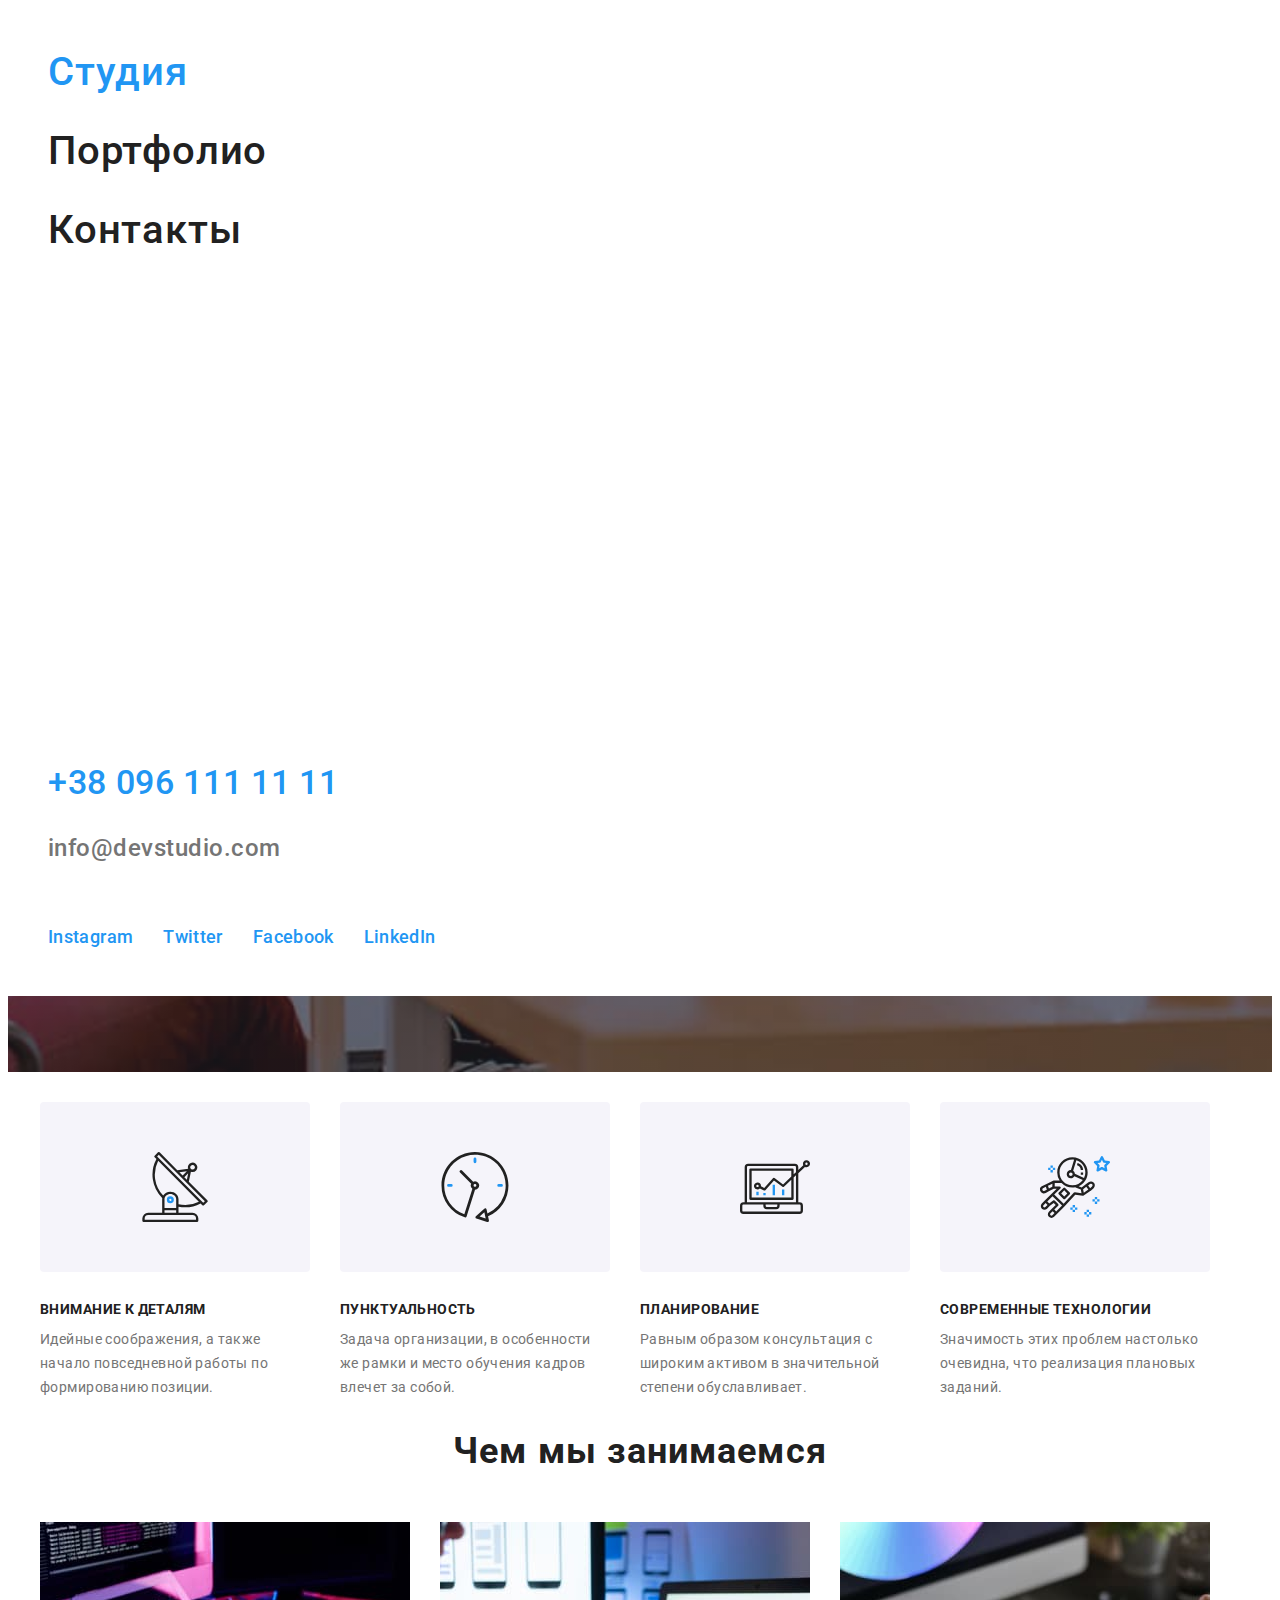
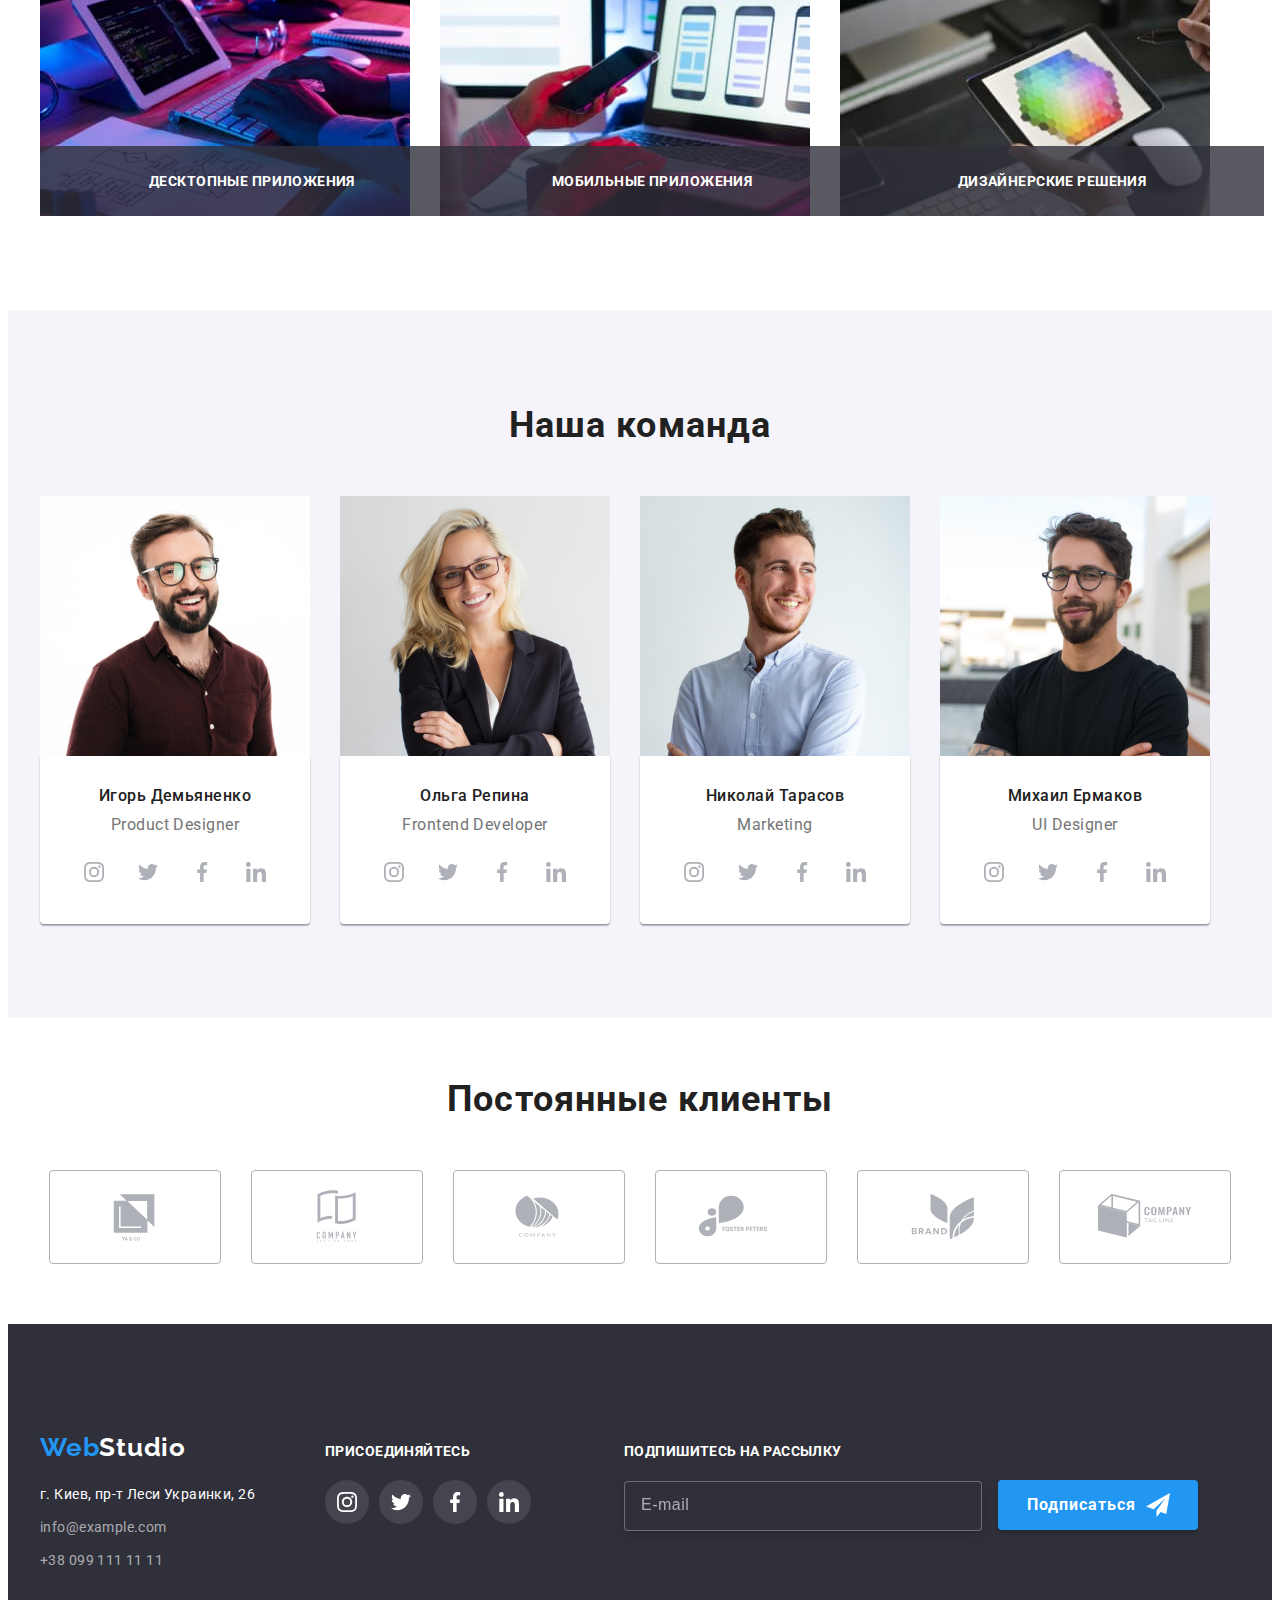
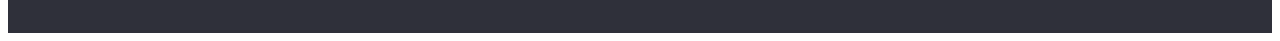
==== commit 9b6d29dd: "mob menu" ====
--- a/index.html
+++ b/index.html
@@ -16,7 +16,7 @@
     </head>
     <body>
         <!-- Меню нав. -->
-        <!-- <header class="header">
+        <header class="header">
             <div class="container navigation">
                 <a class="logo link" href="./index.html">
                     <span class="logo__color">Web</span>Studio
@@ -46,8 +46,57 @@
                         </a>
                     </li>
                 </ul>
+                <button type="button" class="header-btn">
+                    <svg class="open-icon" width="24" height="16">
+                        <use href="./images/symbol-defs.svg#icon-menu"></use>
+                    </svg>
+                </button>                
             </div>
-        </header> -->
+            <div class="mob-menu">
+                <div class="cont">
+                    <div class="mob-menu-top">
+                        <button type="button" class="btn-close">
+                            <svg class="close-icon" width="24" height="16">
+                                <use href="./images/symbol-defs.svg#icon-close_24px"></use>
+                            </svg>
+                        </button>
+                        <ul class="mob-menu-list list">
+                            <li class="mob-menu-list__item"><a class="mob-menu-list__link link current" href="./index.html">Студия</a></li>
+                            <li class="mob-menu-list__item"><a class="mob-menu-list__link link" href="./portfolio.html">Портфолио</a></li>
+                            <li class="mob-menu-list__item"><a class="mob-menu-list__link link" href="">Контакты</a></li>
+                        </ul>
+                    </div>
+                    <div class="mob-menu-bottom">
+                        <ul class="mob-contacts list">
+                            <li class="mob-contacts__item">
+                                <a class="mob-contacts__call link" href="tel:+380961111111">
+                                    +38 096 111 11 11
+                                </a>
+                            </li>
+                            <li class="mob-contacts__item">
+                                <a class="mob-contacts__link link" href="mailto:info@devstudio.com">
+                                    info@devstudio.com
+                                </a>
+                            </li>
+                        </ul>
+                        <ul class="mob-soc list">
+                            <li class="mob-soc_item">
+                                <a href="" class="mob-soc_link link">Instagram</a>
+                            </li>
+                            <li class="mob-soc_item">
+                                <a href="" class="mob-soc_link link">Twitter</a>
+                            </li>
+                            <li class="mob-soc_item">
+                                <a href="" class="mob-soc_link link">Facebook</a>
+                            </li>
+                            <li class="mob-soc_item">
+                                <a href="" class="mob-soc_link link">LinkedIn</a>
+                            </li>
+                        </ul>
+                    </div>
+                </div>
+            </div>
+        </header>
         <main>
             <!-- Герой -->
             <section class="hiro">
@@ -337,11 +386,11 @@
         <!-- подвал -->
         <footer class="footer">
             <div class="container footer-cont">
-                <div>
+                <div class="footer-address">
                     <a class="logo footer__logo link" href="./index.html">
                         <span class="logo__color">Web</span>Studio
                     </a>
-                    <address class="footer-address">
+                    <address class="address">
                         <ul class="footer-list list">
                             <li class="footer-item"><a class="footer-location link" href="https://goo.gl/maps/wgvnbsvhfN1eCGzh8" target="_blank" rel="noreferrer noopener">г. Киев, пр-т Леси Украинки, 26</a></li>
                             <li class="footer-item"><a class="footer-contact link" href="mailto:info@example.com">info@example.com</a></li>
--- a/css/main.min.css
+++ b/css/main.min.css
@@ -1 +1 @@
-:root{--primary-color: #212121;--secondary-color: #757575;--accent-color: #2196f3;--icon-color: #AFB1B8}body{font-family:roboto,sans-serif;color:var(--primary-color)}.container{padding-left:15px;padding-right:15px;margin:0 auto}@media screen and (min-width: 480px){.container{width:480px}}@media screen and (min-width: 768px){.container{width:768px}}@media screen and (min-width: 1200px){.container{width:1200px}}.visually-hidden{position:absolute;width:1px;height:1px;margin:-1px;border:0;padding:0;white-space:nowrap;-webkit-clip-path:inset(100%);clip-path:inset(100%);clip:rect(0 0 0 0);overflow:hidden}.is-hidden{opacity:0;pointer-events:none;visibility:hidden}p,h1,h2,h3,h4,h5,h6{margin:0}ul{margin:0;padding-left:0}img{display:block;max-width:100%;height:auto}.list{list-style:none}.link{text-decoration:none}.header{background-color:#fff;border-bottom:1px solid #ececec}.navigation{display:-webkit-box;display:-ms-flexbox;display:flex;-webkit-box-align:center;-ms-flex-align:center;align-items:center}.header__nav{margin-left:93px}.menu-list,.header__contacts{display:-webkit-box;display:-ms-flexbox;display:flex}.header__contacts{margin-left:auto;-webkit-box-align:center;-ms-flex-align:center;align-items:center}.menu-list__item{position:relative}.menu-list__item:not(:last-child){margin-right:50px}.contacts .contacts__item+.contacts__item{margin-left:50px}.menu-list__link,.contacts__link{display:block;padding-top:32px;padding-bottom:32px;font-weight:500;font-size:14px;line-height:1.14;letter-spacing:.02em;color:inherit;-webkit-transition:color 250ms cubic-bezier(0.4, 0, 0.2, 1);transition:color 250ms cubic-bezier(0.4, 0, 0.2, 1)}.menu-list__link::after{content:"";display:block;width:100%;height:4px;border-radius:2px;background-color:var(--accent-color);position:absolute;left:0;bottom:0;opacity:0;-webkit-transition:opacity 250ms cubic-bezier(0.4, 0, 0.2, 1);transition:opacity 250ms cubic-bezier(0.4, 0, 0.2, 1)}.menu-list__link:hover,.menu-list__link:focus{color:var(--accent-color)}.menu-list .link.current{color:var(--accent-color)}.current.menu-list__link::after{opacity:1}.contacts__icon{margin-right:10px;fill:var(--secondary-color);-webkit-transition:fill 250ms cubic-bezier(0.4, 0, 0.2, 1);transition:fill 250ms cubic-bezier(0.4, 0, 0.2, 1)}.contacts__link{color:var(--secondary-color);display:-webkit-box;display:-ms-flexbox;display:flex;-webkit-box-align:center;-ms-flex-align:center;align-items:center;-webkit-box-pack:center;-ms-flex-pack:center;justify-content:center}.contacts__link:hover,.contacts__link:focus{color:var(--accent-color)}.contacts__link:hover .contacts__icon,.contacts__link:focus .contacts__icon{fill:var(--accent-color)}.logo{font-family:Raleway,sans-serif;font-weight:700;font-size:26px;line-height:1.19;letter-spacing:.03em;color:inherit}.logo__color{color:var(--accent-color)}.footer__logo{display:block;color:#fff;margin-bottom:20px}.hiro{background-color:#2f303a;padding-top:118px;padding-bottom:118px;max-width:100%;height:400px;margin-right:auto;margin-left:auto;background-image:-webkit-gradient(linear, left top, right top, from(rgba(47, 48, 58, 0.4)), to(rgba(47, 48, 58, 0.4))),url(../images/webstudio-mobile.jpg);background-image:linear-gradient(to right, rgba(47, 48, 58, 0.4), rgba(47, 48, 58, 0.4)),url(../images/webstudio-mobile.jpg);background-repeat:no-repeat;background-position:center;background-size:cover}@media screen and (min-width: 768px){.hiro{background-image:-webkit-gradient(linear, left top, right top, from(rgba(47, 48, 58, 0.4)), to(rgba(47, 48, 58, 0.4))),url(../images/webstudio-tablet.jpg);background-image:linear-gradient(to right, rgba(47, 48, 58, 0.4), rgba(47, 48, 58, 0.4)),url(../images/webstudio-tablet.jpg)}}@media screen and (min-width: 1200px){.hiro{padding-top:200px;padding-bottom:200px;max-width:1600px;height:600px;background-image:-webkit-gradient(linear, left top, right top, from(rgba(47, 48, 58, 0.4)), to(rgba(47, 48, 58, 0.4))),url(../images/webstudio.jpg);background-image:linear-gradient(to right, rgba(47, 48, 58, 0.4), rgba(47, 48, 58, 0.4)),url(../images/webstudio.jpg)}}.hiro-title{max-width:696px;font-weight:900;font-size:26px;line-height:1.62;text-align:center;letter-spacing:.06em;text-transform:uppercase;color:#fff;margin:0 auto}@media screen and (min-width: 1200px){.hiro-title{font-size:44px;line-height:1.36}}.button{min-width:200px;padding:10px 32px;display:block;border-radius:4px;border:none;font-family:inherit;font-weight:700;font-size:16px;line-height:1.88;text-align:center;letter-spacing:.06em;color:#fff;cursor:pointer}.hiro__btn{margin:30px auto 0 auto;background:var(--accent-color)}.features{padding-top:30px;padding-bottom:30px}@media screen and (min-width: 768px){.features-list{display:-webkit-box;display:-ms-flexbox;display:flex;-ms-flex-wrap:wrap;flex-wrap:wrap}}@media screen and (min-width: 1200px){.features-list{-ms-flex-wrap:nowrap;flex-wrap:nowrap}}.features-list__item{margin-left:auto;margin-right:auto}@media screen and (min-width: 768px){.features-list__item{margin-right:30px;width:354px;margin-left:0}}@media screen and (min-width: 768px)and (min-width: 768px)and (max-width: 1199px){.features-list__item:nth-child(2n){margin-right:0}}@media screen and (min-width: 1200px){.features-list__item{max-width:270px}.features-list__item:last-child{margin-right:0}}.icon-list{background:#f5f4fa;border-radius:4px;padding-top:25px;padding-bottom:25px;display:-webkit-box;display:-ms-flexbox;display:flex;-webkit-box-pack:center;-ms-flex-pack:center;justify-content:center;-webkit-box-align:center;-ms-flex-align:center;align-items:center}@media screen and (min-width: 768px){.icon-list{width:354px}}@media screen and (min-width: 1200px){.icon-list{width:270px;height:120px}}.features-list__icon{margin-bottom:30px}.features-list__title{font-weight:700;font-size:14px;line-height:1.14;letter-spacing:.03em;text-transform:uppercase;text-align:center;margin-bottom:10px}@media screen and (min-width: 768px){.features-list__title{text-align:left}}.features-list__text{font-size:14px;line-height:1.71;letter-spacing:.03em;color:var(--secondary-color)}.promo{padding-bottom:94px;display:none}@media screen and (min-width: 1200px){.promo{display:block}}.title{font-weight:700;font-size:28px;line-height:1.18;text-align:center;letter-spacing:.03em}@media screen and (min-width: 1200px){.title{font-size:36px;line-height:1.17}}.promo__title{margin-bottom:50px}.promo-list{display:-webkit-box;display:-ms-flexbox;display:flex}.promo-list__item{margin-right:30px;position:relative}.promo-list__item:last-child{margin-right:0}.promo-list__function{font-weight:700;font-size:14px;line-height:16px;text-align:center;letter-spacing:.03em;text-transform:uppercase;color:#fff;background:rgba(47,48,58,.8);position:absolute;bottom:0;width:100%;padding:27px}.team{background-color:#f5f4fa;padding-top:60px;padding-bottom:60px}@media screen and (min-width: 1200px){.team{padding-top:94px;padding-bottom:94px}}@media screen and (min-width: 768px){.team-list{display:-webkit-box;display:-ms-flexbox;display:flex;-ms-flex-wrap:wrap;flex-wrap:wrap}}@media screen and (min-width: 1200px){.team-list{display:-webkit-box;display:-ms-flexbox;display:flex;-ms-flex-wrap:nowrap;flex-wrap:nowrap}}.team-item{background:#fff;margin-bottom:30px}@media screen and (min-width: 768px){.team-item{margin-right:30px}.team-item:nth-child(2n){margin-right:0}.team-item:nth-child(n+3){margin-bottom:0}}@media screen and (min-width: 1200px){.team-item{margin-bottom:0}.team-item:nth-child(2n){margin-right:30px}.team-item:last-child{margin-right:0}}.team-title{margin-bottom:50px}@media screen and (min-width: 768px){.team-img{width:354px;height:374px}}@media screen and (min-width: 1200px){.team-img{width:270px;height:260px}}.team-cont{padding-top:30px;padding-bottom:30px;-webkit-box-shadow:0px 1px 3px rgba(0,0,0,.12),0px 1px 1px rgba(0,0,0,.14),0px 2px 1px rgba(0,0,0,.2);box-shadow:0px 1px 3px rgba(0,0,0,.12),0px 1px 1px rgba(0,0,0,.14),0px 2px 1px rgba(0,0,0,.2);border-radius:0px 0px 4px 4px}.team-member,.team-function{font-weight:500;font-size:16px;line-height:1.19;text-align:center;letter-spacing:.03em}.team-function{margin-top:10px;font-weight:400;color:var(--secondary-color)}.team-soc-item:not(:last-child){margin-right:10px}.team-soc-list{display:-webkit-box;display:-ms-flexbox;display:flex;-webkit-box-pack:center;-ms-flex-pack:center;justify-content:center;margin-top:16px}.team-link{width:44px;height:44px;-webkit-box-pack:center;-ms-flex-pack:center;justify-content:center;-webkit-box-align:center;-ms-flex-align:center;align-items:center;border-radius:50%;display:-webkit-box;display:-ms-flexbox;display:flex;-webkit-transition:background-color 250ms cubic-bezier(0.4, 0, 0.2, 1);transition:background-color 250ms cubic-bezier(0.4, 0, 0.2, 1)}.team-link:hover,.team-link:focus{background-color:var(--accent-color)}.team-link:hover .team-icon,.team-link:focus .team-icon{fill:#fff}.team-icon{fill:var(--icon-color);-webkit-transition:fill 250ms cubic-bezier(0.4, 0, 0.2, 1);transition:fill 250ms cubic-bezier(0.4, 0, 0.2, 1)}.clients{padding-top:60px;padding-bottom:60px}.clients-title{margin-bottom:50px}.clients-list{display:-webkit-box;display:-ms-flexbox;display:flex;-ms-flex-wrap:wrap;flex-wrap:wrap;-webkit-box-pack:center;-ms-flex-pack:center;justify-content:center}@media screen and (min-width: 1200px){.clients-list{-ms-flex-wrap:nowrap;flex-wrap:nowrap}}.clients-link{width:210px;height:92px;border:1px solid #afb1b8;border-radius:4px;display:-webkit-box;display:-ms-flexbox;display:flex;-webkit-box-pack:center;-ms-flex-pack:center;justify-content:center;-webkit-box-align:center;-ms-flex-align:center;align-items:center;-webkit-transition:border 250ms cubic-bezier(0.4, 0, 0.2, 1);transition:border 250ms cubic-bezier(0.4, 0, 0.2, 1)}.clients-link:hover,.clients-link:focus{border:1px solid var(--accent-color)}@media screen and (min-width: 768px){.clients-link{width:226px;height:92px}}@media screen and (min-width: 1200px){.clients-link{width:170px;height:92px}}.clients-item{margin-bottom:30px}.clients-item:last-child{margin-bottom:0}@media screen and (min-width: 480px){.clients-item{margin-right:30px}.clients-item:nth-child(even){margin-right:0}.clients-item:nth-child(n+5){margin-bottom:0}}@media screen and (min-width: 768px){.clients-item:nth-child(even){margin-right:30px}.clients-item:nth-child(3n){margin-right:0}.clients-item:nth-child(n+4){margin-bottom:0}}@media screen and (min-width: 1200px){.clients-item{margin-bottom:0}.clients-item:nth-child(2n+1){margin-right:30px}}.client-icon{fill:var(--icon-color);-webkit-transition:fill 250ms cubic-bezier(0.4, 0, 0.2, 1);transition:fill 250ms cubic-bezier(0.4, 0, 0.2, 1)}.clients-link:hover .client-icon,.clients-link:focus .client-icon{fill:var(--accent-color)}.footer{background:#2f303a;padding-top:60px;padding-bottom:60px}.footer-address{font-style:normal}.footer-contact,.footer-location{font-size:14px;line-height:1.71;letter-spacing:.03em;color:rgba(255,255,255,.6)}.footer-location{color:#fff}.footer-item{margin-top:9px}.footer-item:first-child{margin-top:0}.footer-contact{display:block}.join{margin-top:60px}.join-titel{font-weight:700;font-size:14px;line-height:1.14;letter-spacing:.03em;text-transform:uppercase;text-align:center;color:#fff;margin-bottom:20px}.join-list{display:-webkit-box;display:-ms-flexbox;display:flex;-webkit-box-pack:center;-ms-flex-pack:center;justify-content:center}.join-item:not(:last-child){margin-right:10px}.join-link{width:44px;height:44px;display:-webkit-box;display:-ms-flexbox;display:flex;-webkit-box-pack:center;-ms-flex-pack:center;justify-content:center;-webkit-box-align:center;-ms-flex-align:center;align-items:center;background-color:rgba(255,255,255,.1);border-radius:50%;-webkit-transition:background-color 250ms cubic-bezier(0.4, 0, 0.2, 1);transition:background-color 250ms cubic-bezier(0.4, 0, 0.2, 1)}.join-link:hover,.join-link:focus{background-color:var(--accent-color)}.join-icon{fill:#fff}.subscribe{margin-top:60px}.subscrybe-title{font-weight:700;font-size:14px;line-height:16px;letter-spacing:.03em;text-transform:uppercase;color:#fff;display:block;margin-bottom:20px}.subscrybe-input{width:358px;height:50px;border:1px solid rgba(255,255,255,.3);-webkit-box-sizing:border-box;box-sizing:border-box;-webkit-filter:drop-shadow(0px 4px 4px rgba(0, 0, 0, 0.15));filter:drop-shadow(0px 4px 4px rgba(0, 0, 0, 0.15));border-radius:4px;background-color:#2f303a;color:#fff;padding-left:16px;margin-right:12px}.subscrybe-input::-webkit-input-placeholder{font-size:16px;letter-spacing:.03em;color:rgba(255,255,255,.6)}.subscrybe-input::-moz-placeholder{font-size:16px;letter-spacing:.03em;color:rgba(255,255,255,.6)}.subscrybe-input:-ms-input-placeholder{font-size:16px;letter-spacing:.03em;color:rgba(255,255,255,.6)}.subscrybe-input::-ms-input-placeholder{font-size:16px;letter-spacing:.03em;color:rgba(255,255,255,.6)}.subscrybe-input::placeholder{font-size:16px;letter-spacing:.03em;color:rgba(255,255,255,.6)}.subscribe-submit{position:relative;width:200px;height:50px;font-family:inherit;font-weight:700;font-size:16px;line-height:1.88px;text-align:left;letter-spacing:.06em;color:#fff;padding-left:29px;background:var(--accent-color);border:0;-webkit-box-shadow:0px 4px 4px rgba(0,0,0,.15);box-shadow:0px 4px 4px rgba(0,0,0,.15);border-radius:4px;cursor:pointer}.subscrybe-icon{position:absolute;fill:#fff;margin-left:10px;top:50%;-webkit-transform:translateY(-50%);transform:translateY(-50%)}.main-project{padding-top:94px;padding-bottom:94px}.project-buttons{display:-webkit-box;display:-ms-flexbox;display:flex;-webkit-box-pack:center;-ms-flex-pack:center;justify-content:center;margin-bottom:50px}.button-item{margin-right:8px}.button-item:last-child{margin-right:0px}.project-list{display:-webkit-box;display:-ms-flexbox;display:flex;-ms-flex-wrap:wrap;flex-wrap:wrap}.project-btn{font-family:inherit;font-weight:500;font-size:16px;line-height:1.62;text-align:center;letter-spacing:.03em;color:var(--primary-color);background-color:#f5f4fa;cursor:pointer;border:0;border-radius:4px;padding:6px 22px;-webkit-transition:background-color 250ms cubic-bezier(0.4, 0, 0.2, 1),color 250ms cubic-bezier(0.4, 0, 0.2, 1),-webkit-box-shadow 250ms cubic-bezier(0.4, 0, 0.2, 1);transition:background-color 250ms cubic-bezier(0.4, 0, 0.2, 1),color 250ms cubic-bezier(0.4, 0, 0.2, 1),-webkit-box-shadow 250ms cubic-bezier(0.4, 0, 0.2, 1);transition:background-color 250ms cubic-bezier(0.4, 0, 0.2, 1),color 250ms cubic-bezier(0.4, 0, 0.2, 1),box-shadow 250ms cubic-bezier(0.4, 0, 0.2, 1);transition:background-color 250ms cubic-bezier(0.4, 0, 0.2, 1),color 250ms cubic-bezier(0.4, 0, 0.2, 1),box-shadow 250ms cubic-bezier(0.4, 0, 0.2, 1),-webkit-box-shadow 250ms cubic-bezier(0.4, 0, 0.2, 1)}.project-btn:hover,.project-btn:focus{background-color:var(--accent-color);color:#fff;-webkit-box-shadow:0px 3px 1px rgba(0,0,0,.1),0px 1px 2px rgba(0,0,0,.08),0px 2px 2px rgba(0,0,0,.12);box-shadow:0px 3px 1px rgba(0,0,0,.1),0px 1px 2px rgba(0,0,0,.08),0px 2px 2px rgba(0,0,0,.12);border-radius:4px}.project-item{margin-right:30px;margin-bottom:30px}.project-item:nth-child(3n){margin-right:0}.project-item:nth-last-child(-n+3){margin-bottom:0}.project-link{display:block;color:inherit;-webkit-transition:-webkit-box-shadow 250ms cubic-bezier(0.4, 0, 0.2, 1);transition:-webkit-box-shadow 250ms cubic-bezier(0.4, 0, 0.2, 1);transition:box-shadow 250ms cubic-bezier(0.4, 0, 0.2, 1);transition:box-shadow 250ms cubic-bezier(0.4, 0, 0.2, 1), -webkit-box-shadow 250ms cubic-bezier(0.4, 0, 0.2, 1)}.project-link:hover,.project-link:focus{-webkit-box-shadow:0px 1px 1px rgba(0,0,0,.12),0px 4px 4px rgba(0,0,0,.06),1px 4px 6px rgba(0,0,0,.16);box-shadow:0px 1px 1px rgba(0,0,0,.12),0px 4px 4px rgba(0,0,0,.06),1px 4px 6px rgba(0,0,0,.16)}.project-action{position:relative;overflow:hidden}.project-cont{padding-top:20px;padding-bottom:20px;border:1px solid #eee;border-top:none;background-color:#fff;padding-left:24px}.project-title{font-weight:700;font-size:18px;line-height:2;letter-spacing:.06em}.project-text{font-size:16px;line-height:1.9;letter-spacing:.03em;color:var(--secondary-color);margin-top:4px}.project-discription{font-size:18px;line-height:1.56;letter-spacing:.03em;color:#fff;padding:63px 24px;background-color:rgba(33,150,243,.9);top:0;left:0;position:absolute;height:100%;-webkit-transform:translateY(100%);transform:translateY(100%);-webkit-transition:-webkit-transform 250ms cubic-bezier(0.4, 0, 0.2, 1);transition:-webkit-transform 250ms cubic-bezier(0.4, 0, 0.2, 1);transition:transform 250ms cubic-bezier(0.4, 0, 0.2, 1);transition:transform 250ms cubic-bezier(0.4, 0, 0.2, 1), -webkit-transform 250ms cubic-bezier(0.4, 0, 0.2, 1)}.project-link:hover .project-discription,.project-link:focus .project-discription{-webkit-transform:translateY(0);transform:translateY(0)}.backdrop{position:fixed;top:0;width:100%;height:100%;background:rgba(0,0,0,.2);-webkit-transition:opacity 250ms,visibility 250ms;transition:opacity 250ms,visibility 250ms}.backdrop.is-hidden .modal{-webkit-transform:rotate(250deg) scale(0.1);transform:rotate(250deg) scale(0.1)}.modal{width:528px;min-height:581px;background-color:#fff;border-radius:4px;position:absolute;top:50%;left:50%;-webkit-transform:translate(-50%, -50%);transform:translate(-50%, -50%);padding:40px;-webkit-box-shadow:0px 1px 3px rgba(0,0,0,.12),0px 1px 1px rgba(0,0,0,.14),0px 2px 1px rgba(0,0,0,.2);box-shadow:0px 1px 3px rgba(0,0,0,.12),0px 1px 1px rgba(0,0,0,.14),0px 2px 1px rgba(0,0,0,.2)}.modal-close{width:30px;height:30px;background-color:rgba(0,0,0,0);border-radius:50%;cursor:pointer;position:absolute;top:8px;right:8px}.modal-close:focus .modal-icon{fill:#2196f3;-webkit-box-shadow:0px 1px 3px rgba(0,0,0,.12),0px 1px 1px rgba(0,0,0,.14),0px 2px 1px rgba(0,0,0,.2);box-shadow:0px 1px 3px rgba(0,0,0,.12),0px 1px 1px rgba(0,0,0,.14),0px 2px 1px rgba(0,0,0,.2)}.modal-icon{position:absolute;background-color:#fff;border-radius:50%;top:50%;left:50%;-webkit-transform:translate(-50%, -50%);transform:translate(-50%, -50%);fill:#000;stroke-opacity:.1;-webkit-transition:fill 250ms cubic-bezier(0.4, 0, 0.2, 1),-webkit-box-shadow 250ms cubic-bezier(0.4, 0, 0.2, 1);transition:fill 250ms cubic-bezier(0.4, 0, 0.2, 1),-webkit-box-shadow 250ms cubic-bezier(0.4, 0, 0.2, 1);transition:fill 250ms cubic-bezier(0.4, 0, 0.2, 1),box-shadow 250ms cubic-bezier(0.4, 0, 0.2, 1);transition:fill 250ms cubic-bezier(0.4, 0, 0.2, 1),box-shadow 250ms cubic-bezier(0.4, 0, 0.2, 1),-webkit-box-shadow 250ms cubic-bezier(0.4, 0, 0.2, 1)}.modal-icon:hover{fill:#2196f3;-webkit-box-shadow:0px 1px 3px rgba(0,0,0,.12),0px 1px 1px rgba(0,0,0,.14),0px 2px 1px rgba(0,0,0,.2);box-shadow:0px 1px 3px rgba(0,0,0,.12),0px 1px 1px rgba(0,0,0,.14),0px 2px 1px rgba(0,0,0,.2)}.modal-title{font-weight:700;font-size:20px;line-height:23px;text-align:center;letter-spacing:.03em;color:var(--primary-color);margin-bottom:12px}.form-field{margin-bottom:10px}.input-wrap{position:relative}.user-input{width:448px;height:40px;border:1px solid rgba(33,33,33,.2);-webkit-box-sizing:border-box;box-sizing:border-box;border-radius:4px;padding-left:42px;outline:none;-webkit-transition:border 250ms cubic-bezier(0.4, 0, 0.2, 1);transition:border 250ms cubic-bezier(0.4, 0, 0.2, 1)}.user-input:hover,.user-input:focus{border:1px solid #2196f3}.user-input:hover+.form-icon,.user-input:focus+.form-icon{fill:#2196f3}.form-feedback{margin-bottom:20px}.user-feedback{min-width:448px;height:120px;border:1px solid rgba(33,33,33,.2);-webkit-box-sizing:border-box;box-sizing:border-box;border-radius:4px;padding:12px 16px;outline:none;resize:none;-webkit-transition:border 250ms cubic-bezier(0.4, 0, 0.2, 1);transition:border 250ms cubic-bezier(0.4, 0, 0.2, 1)}.user-feedback:focus,.user-feedback:hover{border:1px solid #2196f3}.user-feedback::-webkit-input-placeholder{font-size:12px;line-height:14px;letter-spacing:.01em;color:rgba(117,117,117,.5)}.user-feedback::-moz-placeholder{font-size:12px;line-height:14px;letter-spacing:.01em;color:rgba(117,117,117,.5)}.user-feedback:-ms-input-placeholder{font-size:12px;line-height:14px;letter-spacing:.01em;color:rgba(117,117,117,.5)}.user-feedback::-ms-input-placeholder{font-size:12px;line-height:14px;letter-spacing:.01em;color:rgba(117,117,117,.5)}.user-feedback::placeholder{font-size:12px;line-height:14px;letter-spacing:.01em;color:rgba(117,117,117,.5)}.user-agreement{font-size:14px;line-height:1.71px;letter-spacing:.03em;color:var(--secondary-color);display:-webkit-box;display:-ms-flexbox;display:flex;-webkit-box-align:center;-ms-flex-align:center;align-items:center}.icon-checkbox{fill:rgba(0,0,0,0);-webkit-transition:fill 250ms cubic-bezier(0.4, 0, 0.2, 1);transition:fill 250ms cubic-bezier(0.4, 0, 0.2, 1)}.check-icon{width:16px;height:15px;border:3px solid var(--primary-color);border-radius:2px;margin-right:8px;margin-left:14px;display:-webkit-box;display:-ms-flexbox;display:flex;-webkit-box-align:center;-ms-flex-align:center;align-items:center;-webkit-box-pack:center;-ms-flex-pack:center;justify-content:center}.checkbox{-webkit-transition:beckground-color 250ms cubic-bezier(0.4, 0, 0.2, 1);transition:beckground-color 250ms cubic-bezier(0.4, 0, 0.2, 1)}.checkbox:focus+.user-agreement span{border:3px solid #2196f3}.checkbox:checked+.user-agreement span{background-color:#2196f3;border:none}.checkbox:checked+.user-agreement .icon-checkbox{fill:#fff}.submit{width:200px;height:50px;background:#2196f3;-webkit-box-shadow:0px 4px 4px rgba(0,0,0,.15);box-shadow:0px 4px 4px rgba(0,0,0,.15);border-radius:4px;border:0;display:block;margin-left:auto;margin-right:auto;font-family:inherit;font-weight:700;font-size:16px;line-height:1.88px;text-align:center;letter-spacing:.06em;color:#fff;cursor:pointer}.submit:hover,.submit:focus{background:#188ce8;-webkit-box-shadow:0px 4px 4px rgba(0,0,0,.15);box-shadow:0px 4px 4px rgba(0,0,0,.15)}.user-title{display:block;font-size:12px;line-height:1.17;letter-spacing:.01em;color:var(--secondary-color);margin-bottom:4px}.form-icon{position:absolute;top:50%;left:15px;-webkit-transform:translateY(-50%);transform:translateY(-50%);-webkit-transition:fill 250ms cubic-bezier(0.4, 0, 0.2, 1);transition:fill 250ms cubic-bezier(0.4, 0, 0.2, 1)}.link-agreemant{color:#2196f3;padding:4px}.form-checkbox{margin-bottom:30px}/*# sourceMappingURL=main.min.css.map */+:root{--primary-color: #212121;--secondary-color: #757575;--accent-color: #2196f3;--icon-color: #AFB1B8}body{font-family:roboto,sans-serif;color:var(--primary-color)}.container{padding-left:15px;padding-right:15px;margin:0 auto}@media screen and (min-width: 480px){.container{width:480px}}@media screen and (min-width: 768px){.container{width:768px}}@media screen and (min-width: 1200px){.container{width:1200px}}.visually-hidden{position:absolute;width:1px;height:1px;margin:-1px;border:0;padding:0;white-space:nowrap;-webkit-clip-path:inset(100%);clip-path:inset(100%);clip:rect(0 0 0 0);overflow:hidden}.is-hidden{opacity:0;pointer-events:none;visibility:hidden}p,h1,h2,h3,h4,h5,h6{margin:0}ul{margin:0;padding-left:0}img{display:block;max-width:100%;height:auto}.list{list-style:none}.link{text-decoration:none}.header{background-color:#fff;border-bottom:1px solid #ececec;padding-top:16px;padding-bottom:16px}.navigation{display:-webkit-box;display:-ms-flexbox;display:flex}.header__nav{display:none}.header__contacts{display:none}.menu-list__item{position:relative}.menu-list__link,.contacts__link{display:block;padding-top:32px;padding-bottom:32px;font-weight:500;font-size:14px;line-height:1.14;letter-spacing:.02em;color:inherit;-webkit-transition:color 250ms cubic-bezier(0.4, 0, 0.2, 1);transition:color 250ms cubic-bezier(0.4, 0, 0.2, 1)}.menu-list__link::after{content:"";display:block;width:10px;height:4px;border-radius:2px;background-color:var(--accent-color);position:absolute;left:0;bottom:0;opacity:0;-webkit-transition:opacity 250ms cubic-bezier(0.4, 0, 0.2, 1);transition:opacity 250ms cubic-bezier(0.4, 0, 0.2, 1)}.menu-list__link:hover,.menu-list__link:focus{color:var(--accent-color)}.menu-list .link.current{color:var(--accent-color)}.current.menu-list__link::after{opacity:1}.contacts__icon{margin-right:10px;fill:var(--secondary-color);-webkit-transition:fill 250ms cubic-bezier(0.4, 0, 0.2, 1);transition:fill 250ms cubic-bezier(0.4, 0, 0.2, 1)}.contacts__link{color:var(--secondary-color)}.contacts__link:hover,.contacts__link:focus{color:var(--accent-color)}.contacts__link:hover .contacts__icon,.contacts__link:focus .contacts__icon{fill:var(--accent-color)}.header-btn{background-color:rgba(0,0,0,0);border:none;display:block;margin-left:auto}.header-btn:hover{color:var(--accent-color)}.mob-menu{position:fixed;top:0;background-color:#fff;height:100vh;width:100vw;z-index:2;padding:48px 40px}.cont{display:-webkit-box;display:-ms-flexbox;display:flex;-webkit-box-orient:vertical;-webkit-box-direction:normal;-ms-flex-direction:column;flex-direction:column;height:100%;-webkit-box-pack:justify;-ms-flex-pack:justify;justify-content:space-between}.btn-close{position:absolute;background-color:rgba(0,0,0,0);border:none;top:21px;right:25px}.mob-menu-list__link{font-weight:500;font-size:40px;line-height:1.18;letter-spacing:.02em;display:block;color:inherit}.mob-menu-list__link:not(last-child){margin-bottom:32px}.mob-menu-list .link.current{color:var(--accent-color)}.mob-contacts__call,.mob-contacts__link{font-style:normal;font-weight:500;font-size:24px;line-height:1.17;letter-spacing:.02em;color:var(--secondary-color)}.mob-contacts__item:last-child{margin-top:32px}.mob-contacts__call{font-size:34px;line-height:1.18;color:var(--accent-color)}.mob-soc{display:-webkit-box;display:-ms-flexbox;display:flex;margin-top:64px}.mob-soc_item{margin-right:30px}.mob-soc_link{display:block;font-weight:500;font-size:18px;line-height:1.22;letter-spacing:.02em;color:var(--accent-color)}.logo{font-family:Raleway,sans-serif;font-weight:700;font-size:24px;line-height:1.17;letter-spacing:.03em;color:inherit}@media screen and (min-width: 1200px){.logo{font-size:26px;line-height:1.19}}.logo__color{color:var(--accent-color)}.footer__logo{display:block;color:#fff;text-align:center;margin-bottom:20px}@media screen and (min-width: 1200px){.footer__logo{text-align:left}}.hiro{background-color:#2f303a;padding-top:118px;padding-bottom:118px;max-width:100%;height:400px;margin-right:auto;margin-left:auto;background-image:-webkit-gradient(linear, left top, right top, from(rgba(47, 48, 58, 0.4)), to(rgba(47, 48, 58, 0.4))),url(../images/webstudio-mobile.jpg);background-image:linear-gradient(to right, rgba(47, 48, 58, 0.4), rgba(47, 48, 58, 0.4)),url(../images/webstudio-mobile.jpg);background-repeat:no-repeat;background-position:center;background-size:cover}@media screen and (min-width: 768px){.hiro{background-image:-webkit-gradient(linear, left top, right top, from(rgba(47, 48, 58, 0.4)), to(rgba(47, 48, 58, 0.4))),url(../images/webstudio-tablet.jpg);background-image:linear-gradient(to right, rgba(47, 48, 58, 0.4), rgba(47, 48, 58, 0.4)),url(../images/webstudio-tablet.jpg)}}@media screen and (min-width: 1200px){.hiro{padding-top:200px;padding-bottom:200px;max-width:1600px;height:600px;background-image:-webkit-gradient(linear, left top, right top, from(rgba(47, 48, 58, 0.4)), to(rgba(47, 48, 58, 0.4))),url(../images/webstudio.jpg);background-image:linear-gradient(to right, rgba(47, 48, 58, 0.4), rgba(47, 48, 58, 0.4)),url(../images/webstudio.jpg)}}.hiro-title{max-width:696px;font-weight:900;font-size:26px;line-height:1.62;text-align:center;letter-spacing:.06em;text-transform:uppercase;color:#fff;margin:0 auto}@media screen and (min-width: 1200px){.hiro-title{font-size:44px;line-height:1.36}}.button{min-width:200px;padding:10px 32px;display:block;border-radius:4px;border:none;font-family:inherit;font-weight:700;font-size:16px;line-height:1.88;text-align:center;letter-spacing:.06em;color:#fff;cursor:pointer}.hiro__btn{margin:30px auto 0 auto;background:var(--accent-color)}.features{padding-top:30px;padding-bottom:30px}@media screen and (min-width: 768px){.features-list{display:-webkit-box;display:-ms-flexbox;display:flex;-ms-flex-wrap:wrap;flex-wrap:wrap}}@media screen and (min-width: 1200px){.features-list{-ms-flex-wrap:nowrap;flex-wrap:nowrap}}.features-list__item{margin-left:auto;margin-right:auto}@media screen and (min-width: 768px){.features-list__item{margin-right:30px;width:354px;margin-left:0}}@media screen and (min-width: 768px)and (min-width: 768px)and (max-width: 1199px){.features-list__item:nth-child(2n){margin-right:0}}@media screen and (min-width: 1200px){.features-list__item{max-width:270px}.features-list__item:last-child{margin-right:0}}.icon-list{background:#f5f4fa;border-radius:4px;padding-top:25px;padding-bottom:25px;display:-webkit-box;display:-ms-flexbox;display:flex;-webkit-box-pack:center;-ms-flex-pack:center;justify-content:center;-webkit-box-align:center;-ms-flex-align:center;align-items:center}@media screen and (min-width: 768px){.icon-list{width:354px}}@media screen and (min-width: 1200px){.icon-list{width:270px;height:120px}}.features-list__icon{margin-bottom:30px}.features-list__title{font-weight:700;font-size:14px;line-height:1.14;letter-spacing:.03em;text-transform:uppercase;text-align:center;margin-bottom:10px}@media screen and (min-width: 768px){.features-list__title{text-align:left}}.features-list__text{font-size:14px;line-height:1.71;letter-spacing:.03em;color:var(--secondary-color)}.promo{padding-bottom:94px;display:none}@media screen and (min-width: 1200px){.promo{display:block}}.title{font-weight:700;font-size:28px;line-height:1.18;text-align:center;letter-spacing:.03em}@media screen and (min-width: 1200px){.title{font-size:36px;line-height:1.17}}.promo__title{margin-bottom:50px}.promo-list{display:-webkit-box;display:-ms-flexbox;display:flex}.promo-list__item{margin-right:30px;position:relative}.promo-list__item:last-child{margin-right:0}.promo-list__function{font-weight:700;font-size:14px;line-height:16px;text-align:center;letter-spacing:.03em;text-transform:uppercase;color:#fff;background:rgba(47,48,58,.8);position:absolute;bottom:0;width:100%;padding:27px}.team{background-color:#f5f4fa;padding-top:60px;padding-bottom:60px}@media screen and (min-width: 1200px){.team{padding-top:94px;padding-bottom:94px}}@media screen and (min-width: 768px){.team-list{display:-webkit-box;display:-ms-flexbox;display:flex;-ms-flex-wrap:wrap;flex-wrap:wrap}}@media screen and (min-width: 1200px){.team-list{display:-webkit-box;display:-ms-flexbox;display:flex;-ms-flex-wrap:nowrap;flex-wrap:nowrap}}.team-item{background:#fff;margin-bottom:30px}@media screen and (min-width: 768px){.team-item{margin-right:30px}.team-item:nth-child(2n){margin-right:0}.team-item:nth-child(n+3){margin-bottom:0}}@media screen and (min-width: 1200px){.team-item{margin-bottom:0}.team-item:nth-child(2n){margin-right:30px}.team-item:last-child{margin-right:0}}.team-title{margin-bottom:50px}@media screen and (min-width: 768px){.team-img{width:354px;height:374px}}@media screen and (min-width: 1200px){.team-img{width:270px;height:260px}}.team-cont{padding-top:30px;padding-bottom:30px;-webkit-box-shadow:0px 1px 3px rgba(0,0,0,.12),0px 1px 1px rgba(0,0,0,.14),0px 2px 1px rgba(0,0,0,.2);box-shadow:0px 1px 3px rgba(0,0,0,.12),0px 1px 1px rgba(0,0,0,.14),0px 2px 1px rgba(0,0,0,.2);border-radius:0px 0px 4px 4px}.team-member,.team-function{font-weight:500;font-size:16px;line-height:1.19;text-align:center;letter-spacing:.03em}.team-function{margin-top:10px;font-weight:400;color:var(--secondary-color)}.team-soc-item:not(:last-child){margin-right:10px}.team-soc-list{display:-webkit-box;display:-ms-flexbox;display:flex;-webkit-box-pack:center;-ms-flex-pack:center;justify-content:center;margin-top:16px}.team-link{width:44px;height:44px;-webkit-box-pack:center;-ms-flex-pack:center;justify-content:center;-webkit-box-align:center;-ms-flex-align:center;align-items:center;border-radius:50%;display:-webkit-box;display:-ms-flexbox;display:flex;-webkit-transition:background-color 250ms cubic-bezier(0.4, 0, 0.2, 1);transition:background-color 250ms cubic-bezier(0.4, 0, 0.2, 1)}.team-link:hover,.team-link:focus{background-color:var(--accent-color)}.team-link:hover .team-icon,.team-link:focus .team-icon{fill:#fff}.team-icon{fill:var(--icon-color);-webkit-transition:fill 250ms cubic-bezier(0.4, 0, 0.2, 1);transition:fill 250ms cubic-bezier(0.4, 0, 0.2, 1)}.clients{padding-top:60px;padding-bottom:60px}.clients-title{margin-bottom:50px}.clients-list{display:-webkit-box;display:-ms-flexbox;display:flex;-ms-flex-wrap:wrap;flex-wrap:wrap;-webkit-box-pack:center;-ms-flex-pack:center;justify-content:center}@media screen and (min-width: 1200px){.clients-list{-ms-flex-wrap:nowrap;flex-wrap:nowrap}}.clients-link{width:210px;height:92px;border:1px solid #afb1b8;border-radius:4px;display:-webkit-box;display:-ms-flexbox;display:flex;-webkit-box-pack:center;-ms-flex-pack:center;justify-content:center;-webkit-box-align:center;-ms-flex-align:center;align-items:center;-webkit-transition:border 250ms cubic-bezier(0.4, 0, 0.2, 1);transition:border 250ms cubic-bezier(0.4, 0, 0.2, 1)}.clients-link:hover,.clients-link:focus{border:1px solid var(--accent-color)}@media screen and (min-width: 768px){.clients-link{width:226px;height:92px}}@media screen and (min-width: 1200px){.clients-link{width:170px;height:92px}}.clients-item{margin-bottom:30px}.clients-item:last-child{margin-bottom:0}@media screen and (min-width: 480px){.clients-item{margin-right:30px}.clients-item:nth-child(even){margin-right:0}.clients-item:nth-child(n+5){margin-bottom:0}}@media screen and (min-width: 768px){.clients-item:nth-child(even){margin-right:30px}.clients-item:nth-child(3n){margin-right:0}.clients-item:nth-child(n+4){margin-bottom:0}}@media screen and (min-width: 1200px){.clients-item{margin-bottom:0}.clients-item:nth-child(2n+1){margin-right:30px}}.client-icon{fill:var(--icon-color);-webkit-transition:fill 250ms cubic-bezier(0.4, 0, 0.2, 1);transition:fill 250ms cubic-bezier(0.4, 0, 0.2, 1)}.clients-link:hover .client-icon,.clients-link:focus .client-icon{fill:var(--accent-color)}.footer{background:#2f303a;padding-top:60px;padding-bottom:60px}@media screen and (min-width: 768px){.footer-cont{display:-webkit-box;display:-ms-flexbox;display:flex;-ms-flex-wrap:wrap;flex-wrap:wrap;-webkit-box-align:baseline;-ms-flex-align:baseline;align-items:baseline}}@media screen and (min-width: 1200px){.footer-cont{-ms-flex-wrap:nowrap;flex-wrap:nowrap}}@media screen and (min-width: 768px){.footer-address{margin-left:76px;margin-right:165px}}@media screen and (min-width: 1200px){.footer-address{margin-left:0;margin-right:0}}.address{font-style:normal}.footer-contact,.footer-location{font-size:14px;line-height:1.71;letter-spacing:.03em;color:rgba(255,255,255,.6)}.footer-location{color:#fff}.footer-item{text-align:center;margin-top:9px}.footer-item:first-child{margin-top:0}@media screen and (min-width: 1200px){.footer-item{text-align:left}}.footer-contact{display:block}.join{margin-top:60px}@media screen and (min-width: 1200px){.join{margin-left:70px}}.join-list{display:-webkit-box;display:-ms-flexbox;display:flex;-webkit-box-pack:center;-ms-flex-pack:center;justify-content:center}.join-item:not(:last-child){margin-right:10px}.join-link{width:44px;height:44px;display:-webkit-box;display:-ms-flexbox;display:flex;-webkit-box-pack:center;-ms-flex-pack:center;justify-content:center;-webkit-box-align:center;-ms-flex-align:center;align-items:center;background-color:rgba(255,255,255,.1);border-radius:50%;-webkit-transition:background-color 250ms cubic-bezier(0.4, 0, 0.2, 1);transition:background-color 250ms cubic-bezier(0.4, 0, 0.2, 1)}.join-link:hover,.join-link:focus{background-color:var(--accent-color)}.join-icon{fill:#fff}.subscribe{margin-top:60px}@media screen and (min-width: 768px){.subscribe{margin-left:166px;margin-right:152px}}@media screen and (min-width: 1200px){.subscribe{margin-left:93px;margin-right:0}}.subscrybe-title,.join-titel{font-weight:700;font-size:14px;line-height:1.14;letter-spacing:.03em;text-transform:uppercase;text-align:center;color:#fff;display:block;margin-bottom:20px}@media screen and (min-width: 1200px){.subscrybe-title,.join-titel{text-align:left}}.subscrybe-input{width:100%;height:50px;border:1px solid rgba(255,255,255,.3);-webkit-box-sizing:border-box;box-sizing:border-box;-webkit-filter:drop-shadow(0px 4px 4px rgba(0, 0, 0, 0.15));filter:drop-shadow(0px 4px 4px rgba(0, 0, 0, 0.15));border-radius:4px;background-color:#2f303a;color:#fff;padding-left:16px;margin-bottom:20px}.subscrybe-input::-webkit-input-placeholder{font-size:16px;line-height:1.25;letter-spacing:.03em;color:rgba(255,255,255,.6)}.subscrybe-input::-moz-placeholder{font-size:16px;line-height:1.25;letter-spacing:.03em;color:rgba(255,255,255,.6)}.subscrybe-input:-ms-input-placeholder{font-size:16px;line-height:1.25;letter-spacing:.03em;color:rgba(255,255,255,.6)}.subscrybe-input::-ms-input-placeholder{font-size:16px;line-height:1.25;letter-spacing:.03em;color:rgba(255,255,255,.6)}.subscrybe-input::placeholder{font-size:16px;line-height:1.25;letter-spacing:.03em;color:rgba(255,255,255,.6)}@media screen and (min-width: 768px){.subscrybe-input{width:450px}}@media screen and (min-width: 1200px){.subscrybe-input{width:358px;margin-right:12px}}.subscribe-submit{position:relative;left:50%;-webkit-transform:translateX(-50%);transform:translateX(-50%);width:200px;height:50px;font-family:inherit;font-weight:700;font-size:16px;line-height:1.88px;text-align:left;letter-spacing:.06em;color:#fff;padding-left:29px;background:var(--accent-color);border:0;-webkit-box-shadow:0px 4px 4px rgba(0,0,0,.15);box-shadow:0px 4px 4px rgba(0,0,0,.15);border-radius:4px;cursor:pointer}@media screen and (min-width: 1200px){.subscribe-submit{left:0px;-webkit-transform:translateX(0%);transform:translateX(0%)}}.subscrybe-icon{position:absolute;fill:#fff;margin-left:10px;top:50%;-webkit-transform:translateY(-50%);transform:translateY(-50%)}.main-project{padding-top:94px;padding-bottom:94px}.project-buttons{display:-webkit-box;display:-ms-flexbox;display:flex;-webkit-box-pack:center;-ms-flex-pack:center;justify-content:center;margin-bottom:50px}.button-item{margin-right:8px}.button-item:last-child{margin-right:0px}.project-list{display:-webkit-box;display:-ms-flexbox;display:flex;-ms-flex-wrap:wrap;flex-wrap:wrap}.project-btn{font-family:inherit;font-weight:500;font-size:16px;line-height:1.62;text-align:center;letter-spacing:.03em;color:var(--primary-color);background-color:#f5f4fa;cursor:pointer;border:0;border-radius:4px;padding:6px 22px;-webkit-transition:background-color 250ms cubic-bezier(0.4, 0, 0.2, 1),color 250ms cubic-bezier(0.4, 0, 0.2, 1),-webkit-box-shadow 250ms cubic-bezier(0.4, 0, 0.2, 1);transition:background-color 250ms cubic-bezier(0.4, 0, 0.2, 1),color 250ms cubic-bezier(0.4, 0, 0.2, 1),-webkit-box-shadow 250ms cubic-bezier(0.4, 0, 0.2, 1);transition:background-color 250ms cubic-bezier(0.4, 0, 0.2, 1),color 250ms cubic-bezier(0.4, 0, 0.2, 1),box-shadow 250ms cubic-bezier(0.4, 0, 0.2, 1);transition:background-color 250ms cubic-bezier(0.4, 0, 0.2, 1),color 250ms cubic-bezier(0.4, 0, 0.2, 1),box-shadow 250ms cubic-bezier(0.4, 0, 0.2, 1),-webkit-box-shadow 250ms cubic-bezier(0.4, 0, 0.2, 1)}.project-btn:hover,.project-btn:focus{background-color:var(--accent-color);color:#fff;-webkit-box-shadow:0px 3px 1px rgba(0,0,0,.1),0px 1px 2px rgba(0,0,0,.08),0px 2px 2px rgba(0,0,0,.12);box-shadow:0px 3px 1px rgba(0,0,0,.1),0px 1px 2px rgba(0,0,0,.08),0px 2px 2px rgba(0,0,0,.12);border-radius:4px}.project-item{margin-right:30px;margin-bottom:30px}.project-item:nth-child(3n){margin-right:0}.project-item:nth-last-child(-n+3){margin-bottom:0}.project-link{display:block;color:inherit;-webkit-transition:-webkit-box-shadow 250ms cubic-bezier(0.4, 0, 0.2, 1);transition:-webkit-box-shadow 250ms cubic-bezier(0.4, 0, 0.2, 1);transition:box-shadow 250ms cubic-bezier(0.4, 0, 0.2, 1);transition:box-shadow 250ms cubic-bezier(0.4, 0, 0.2, 1), -webkit-box-shadow 250ms cubic-bezier(0.4, 0, 0.2, 1)}.project-link:hover,.project-link:focus{-webkit-box-shadow:0px 1px 1px rgba(0,0,0,.12),0px 4px 4px rgba(0,0,0,.06),1px 4px 6px rgba(0,0,0,.16);box-shadow:0px 1px 1px rgba(0,0,0,.12),0px 4px 4px rgba(0,0,0,.06),1px 4px 6px rgba(0,0,0,.16)}.project-action{position:relative;overflow:hidden}.project-cont{padding-top:20px;padding-bottom:20px;border:1px solid #eee;border-top:none;background-color:#fff;padding-left:24px}.project-title{font-weight:700;font-size:18px;line-height:2;letter-spacing:.06em}.project-text{font-size:16px;line-height:1.9;letter-spacing:.03em;color:var(--secondary-color);margin-top:4px}.project-discription{font-size:18px;line-height:1.56;letter-spacing:.03em;color:#fff;padding:63px 24px;background-color:rgba(33,150,243,.9);top:0;left:0;position:absolute;height:100%;-webkit-transform:translateY(100%);transform:translateY(100%);-webkit-transition:-webkit-transform 250ms cubic-bezier(0.4, 0, 0.2, 1);transition:-webkit-transform 250ms cubic-bezier(0.4, 0, 0.2, 1);transition:transform 250ms cubic-bezier(0.4, 0, 0.2, 1);transition:transform 250ms cubic-bezier(0.4, 0, 0.2, 1), -webkit-transform 250ms cubic-bezier(0.4, 0, 0.2, 1)}.project-link:hover .project-discription,.project-link:focus .project-discription{-webkit-transform:translateY(0);transform:translateY(0)}.backdrop{position:fixed;top:0;width:100%;height:100%;background:rgba(0,0,0,.2);-webkit-transition:opacity 250ms,visibility 250ms;transition:opacity 250ms,visibility 250ms}.backdrop.is-hidden .modal{-webkit-transform:rotate(250deg) scale(0.1);transform:rotate(250deg) scale(0.1)}.modal{width:528px;min-height:581px;background-color:#fff;border-radius:4px;position:absolute;top:50%;left:50%;-webkit-transform:translate(-50%, -50%);transform:translate(-50%, -50%);padding:40px;-webkit-box-shadow:0px 1px 3px rgba(0,0,0,.12),0px 1px 1px rgba(0,0,0,.14),0px 2px 1px rgba(0,0,0,.2);box-shadow:0px 1px 3px rgba(0,0,0,.12),0px 1px 1px rgba(0,0,0,.14),0px 2px 1px rgba(0,0,0,.2)}.modal-close{width:30px;height:30px;background-color:rgba(0,0,0,0);border-radius:50%;cursor:pointer;position:absolute;top:8px;right:8px}.modal-close:focus .modal-icon{fill:#2196f3;-webkit-box-shadow:0px 1px 3px rgba(0,0,0,.12),0px 1px 1px rgba(0,0,0,.14),0px 2px 1px rgba(0,0,0,.2);box-shadow:0px 1px 3px rgba(0,0,0,.12),0px 1px 1px rgba(0,0,0,.14),0px 2px 1px rgba(0,0,0,.2)}.modal-icon{position:absolute;background-color:#fff;border-radius:50%;top:50%;left:50%;-webkit-transform:translate(-50%, -50%);transform:translate(-50%, -50%);fill:#000;stroke-opacity:.1;-webkit-transition:fill 250ms cubic-bezier(0.4, 0, 0.2, 1),-webkit-box-shadow 250ms cubic-bezier(0.4, 0, 0.2, 1);transition:fill 250ms cubic-bezier(0.4, 0, 0.2, 1),-webkit-box-shadow 250ms cubic-bezier(0.4, 0, 0.2, 1);transition:fill 250ms cubic-bezier(0.4, 0, 0.2, 1),box-shadow 250ms cubic-bezier(0.4, 0, 0.2, 1);transition:fill 250ms cubic-bezier(0.4, 0, 0.2, 1),box-shadow 250ms cubic-bezier(0.4, 0, 0.2, 1),-webkit-box-shadow 250ms cubic-bezier(0.4, 0, 0.2, 1)}.modal-icon:hover{fill:#2196f3;-webkit-box-shadow:0px 1px 3px rgba(0,0,0,.12),0px 1px 1px rgba(0,0,0,.14),0px 2px 1px rgba(0,0,0,.2);box-shadow:0px 1px 3px rgba(0,0,0,.12),0px 1px 1px rgba(0,0,0,.14),0px 2px 1px rgba(0,0,0,.2)}.modal-title{font-weight:700;font-size:20px;line-height:23px;text-align:center;letter-spacing:.03em;color:var(--primary-color);margin-bottom:12px}.form-field{margin-bottom:10px}.input-wrap{position:relative}.user-input{width:448px;height:40px;border:1px solid rgba(33,33,33,.2);-webkit-box-sizing:border-box;box-sizing:border-box;border-radius:4px;padding-left:42px;outline:none;-webkit-transition:border 250ms cubic-bezier(0.4, 0, 0.2, 1);transition:border 250ms cubic-bezier(0.4, 0, 0.2, 1)}.user-input:hover,.user-input:focus{border:1px solid #2196f3}.user-input:hover+.form-icon,.user-input:focus+.form-icon{fill:#2196f3}.form-feedback{margin-bottom:20px}.user-feedback{min-width:448px;height:120px;border:1px solid rgba(33,33,33,.2);-webkit-box-sizing:border-box;box-sizing:border-box;border-radius:4px;padding:12px 16px;outline:none;resize:none;-webkit-transition:border 250ms cubic-bezier(0.4, 0, 0.2, 1);transition:border 250ms cubic-bezier(0.4, 0, 0.2, 1)}.user-feedback:focus,.user-feedback:hover{border:1px solid #2196f3}.user-feedback::-webkit-input-placeholder{font-size:12px;line-height:14px;letter-spacing:.01em;color:rgba(117,117,117,.5)}.user-feedback::-moz-placeholder{font-size:12px;line-height:14px;letter-spacing:.01em;color:rgba(117,117,117,.5)}.user-feedback:-ms-input-placeholder{font-size:12px;line-height:14px;letter-spacing:.01em;color:rgba(117,117,117,.5)}.user-feedback::-ms-input-placeholder{font-size:12px;line-height:14px;letter-spacing:.01em;color:rgba(117,117,117,.5)}.user-feedback::placeholder{font-size:12px;line-height:14px;letter-spacing:.01em;color:rgba(117,117,117,.5)}.user-agreement{font-size:14px;line-height:1.71px;letter-spacing:.03em;color:var(--secondary-color);display:-webkit-box;display:-ms-flexbox;display:flex;-webkit-box-align:center;-ms-flex-align:center;align-items:center}.icon-checkbox{fill:rgba(0,0,0,0);-webkit-transition:fill 250ms cubic-bezier(0.4, 0, 0.2, 1);transition:fill 250ms cubic-bezier(0.4, 0, 0.2, 1)}.check-icon{width:16px;height:15px;border:3px solid var(--primary-color);border-radius:2px;margin-right:8px;margin-left:14px;display:-webkit-box;display:-ms-flexbox;display:flex;-webkit-box-align:center;-ms-flex-align:center;align-items:center;-webkit-box-pack:center;-ms-flex-pack:center;justify-content:center}.checkbox{-webkit-transition:beckground-color 250ms cubic-bezier(0.4, 0, 0.2, 1);transition:beckground-color 250ms cubic-bezier(0.4, 0, 0.2, 1)}.checkbox:focus+.user-agreement span{border:3px solid #2196f3}.checkbox:checked+.user-agreement span{background-color:#2196f3;border:none}.checkbox:checked+.user-agreement .icon-checkbox{fill:#fff}.submit{width:200px;height:50px;background:#2196f3;-webkit-box-shadow:0px 4px 4px rgba(0,0,0,.15);box-shadow:0px 4px 4px rgba(0,0,0,.15);border-radius:4px;border:0;display:block;margin-left:auto;margin-right:auto;font-family:inherit;font-weight:700;font-size:16px;line-height:1.88px;text-align:center;letter-spacing:.06em;color:#fff;cursor:pointer}.submit:hover,.submit:focus{background:#188ce8;-webkit-box-shadow:0px 4px 4px rgba(0,0,0,.15);box-shadow:0px 4px 4px rgba(0,0,0,.15)}.user-title{display:block;font-size:12px;line-height:1.17;letter-spacing:.01em;color:var(--secondary-color);margin-bottom:4px}.form-icon{position:absolute;top:50%;left:15px;-webkit-transform:translateY(-50%);transform:translateY(-50%);-webkit-transition:fill 250ms cubic-bezier(0.4, 0, 0.2, 1);transition:fill 250ms cubic-bezier(0.4, 0, 0.2, 1)}.link-agreemant{color:#2196f3;padding:4px}.form-checkbox{margin-bottom:30px}/*# sourceMappingURL=main.min.css.map */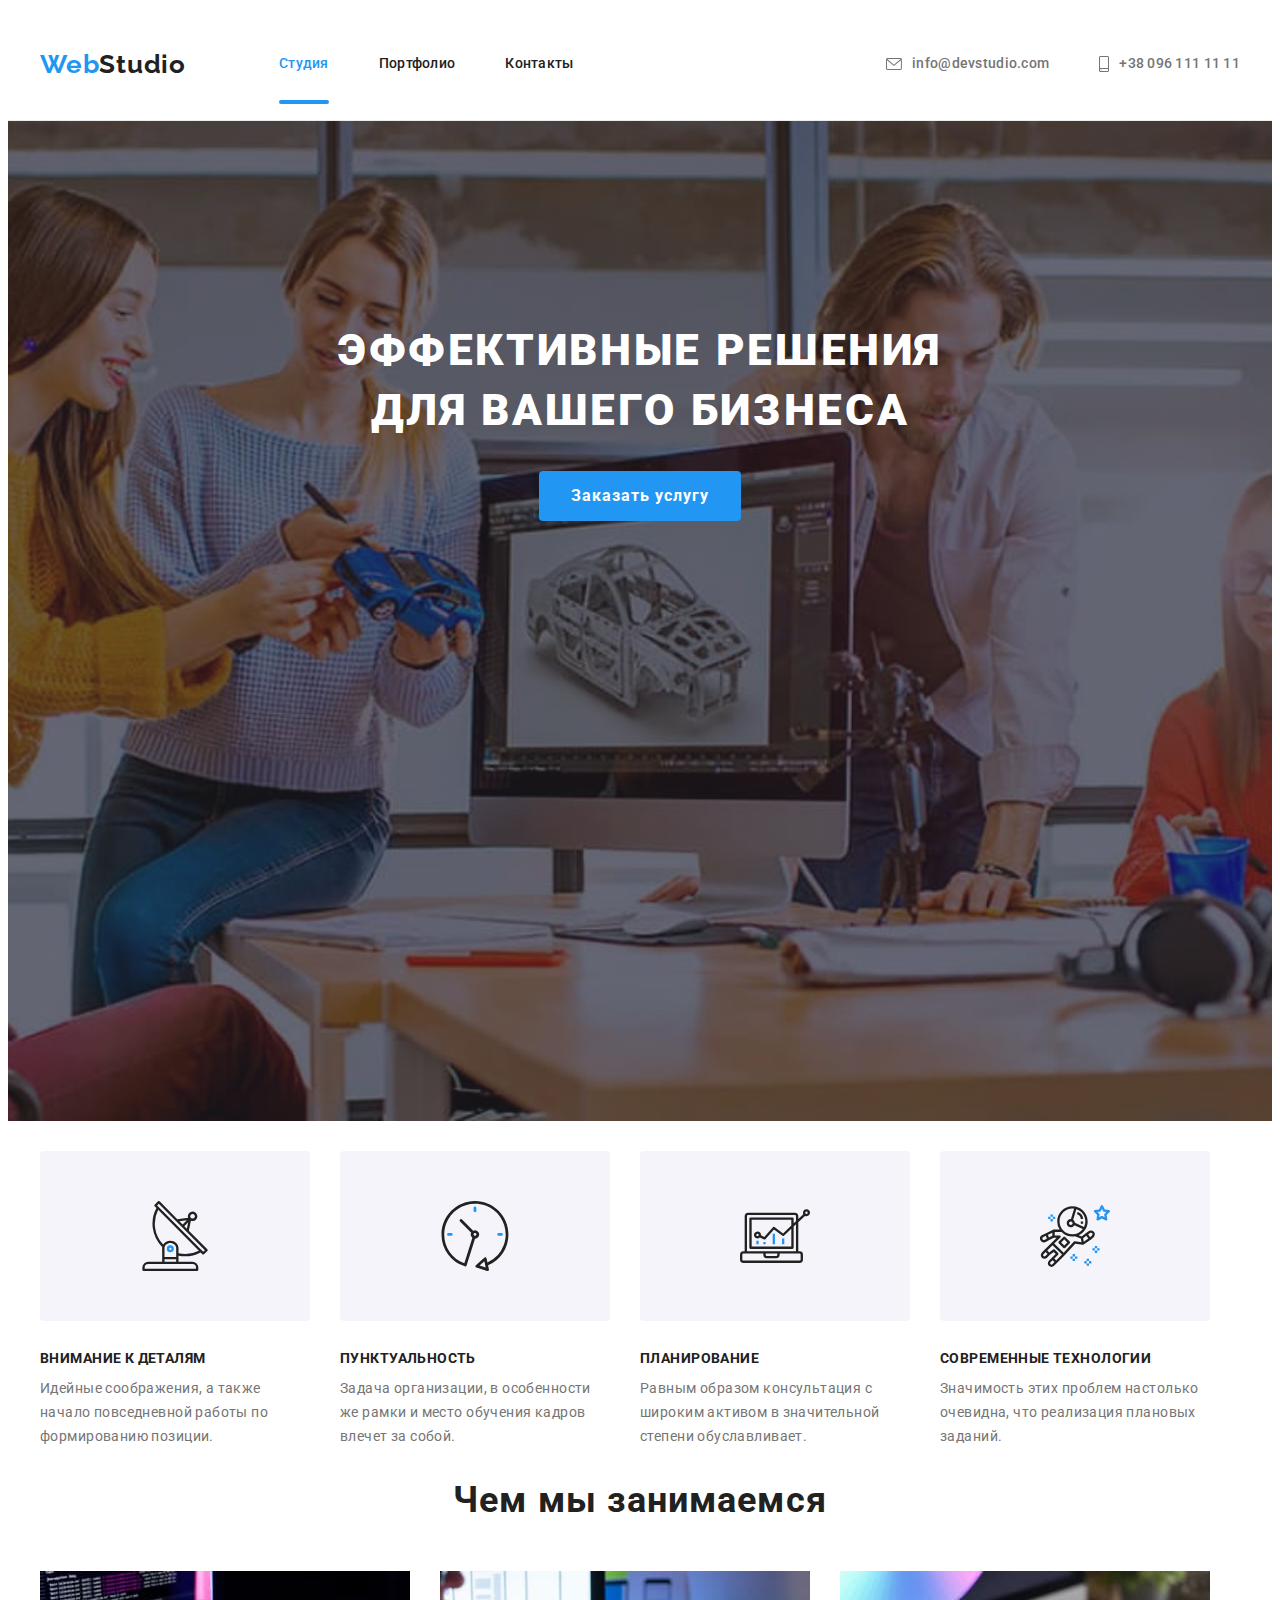
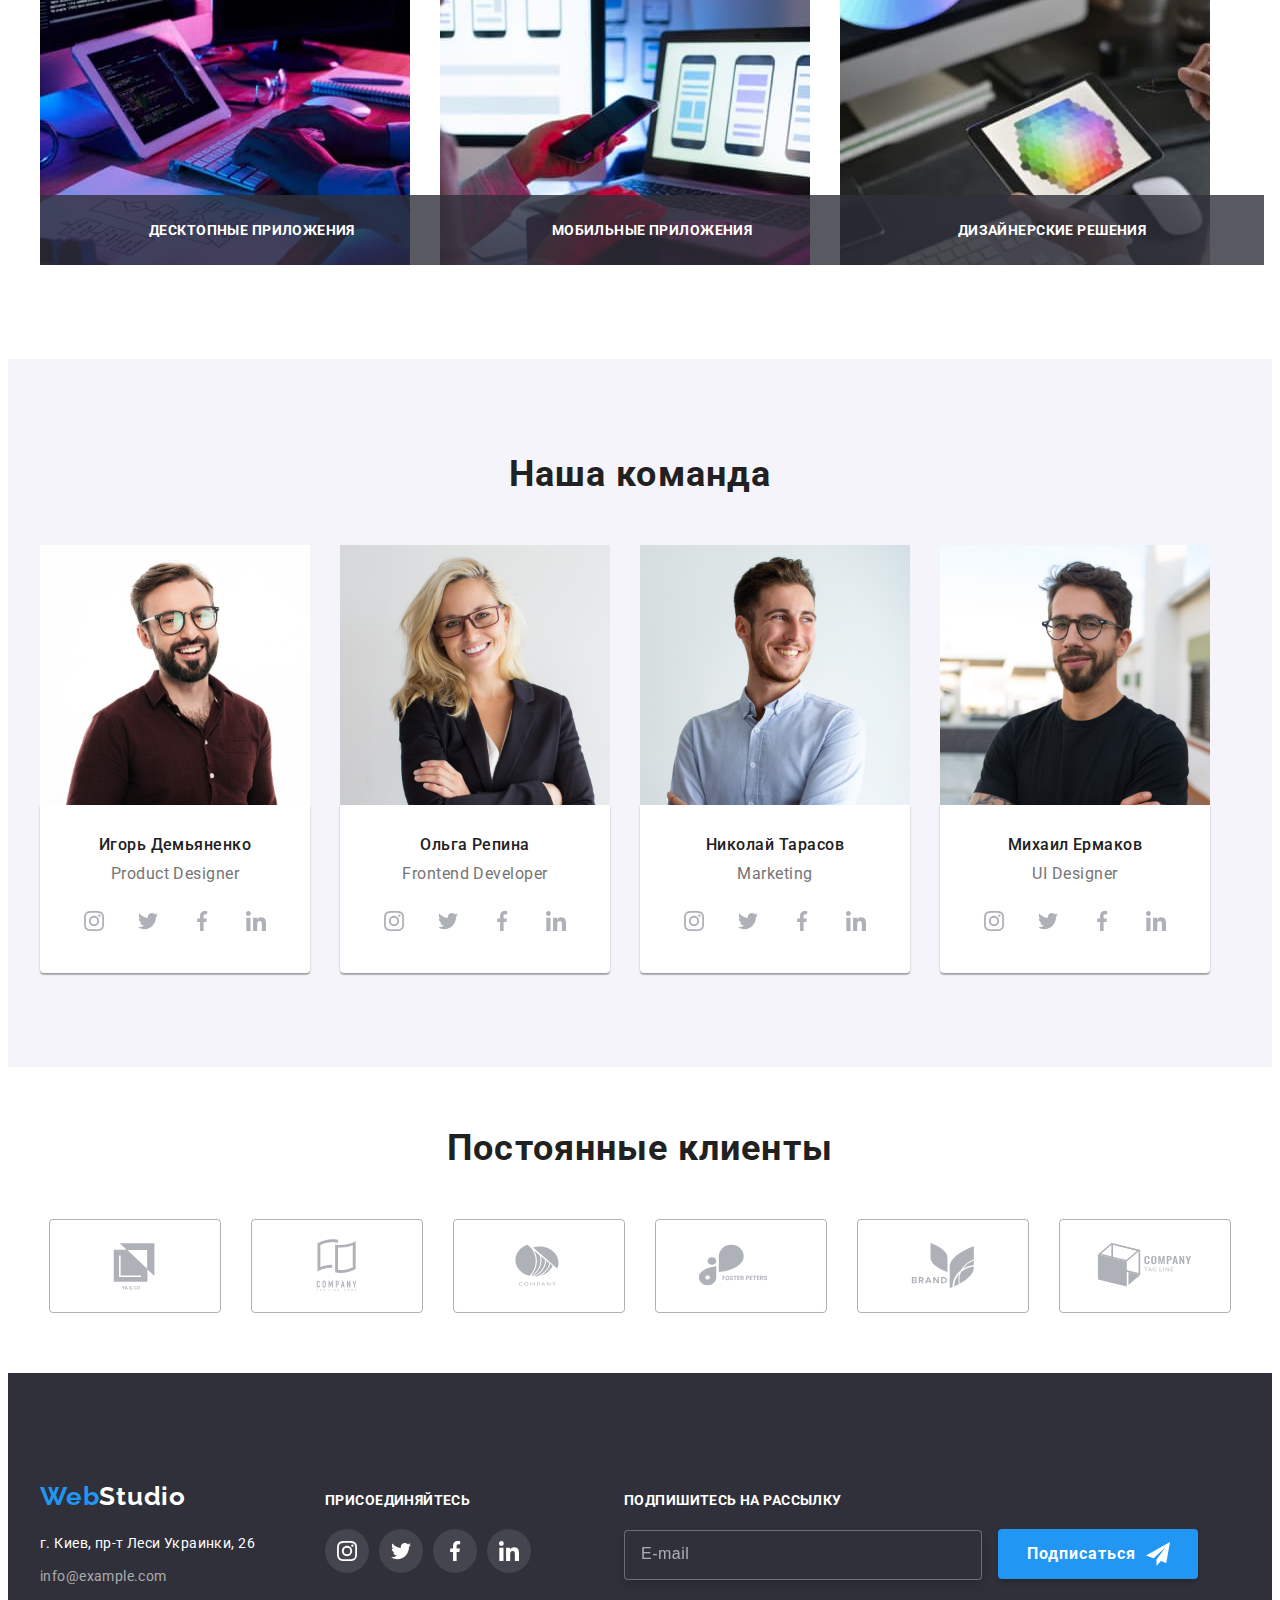
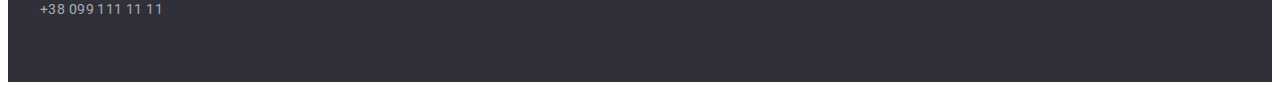
==== commit 6dd725d1: "header" ====
--- a/index.html
+++ b/index.html
@@ -46,16 +46,16 @@
                         </a>
                     </li>
                 </ul>
-                <button type="button" class="header-btn">
+                <button type="button" class="menu-btn-open">
                     <svg class="open-icon" width="24" height="16">
                         <use href="./images/symbol-defs.svg#icon-menu"></use>
                     </svg>
                 </button>                
             </div>
-            <div class="mob-menu">
+            <div class="mob-menu is-hidden">
                 <div class="cont">
                     <div class="mob-menu-top">
-                        <button type="button" class="btn-close">
+                        <button type="button" class="menu-btn-close">
                             <svg class="close-icon" width="24" height="16">
                                 <use href="./images/symbol-defs.svg#icon-close_24px"></use>
                             </svg>
@@ -521,5 +521,6 @@
             </div>
         </div>
         <script src="./js/modal.js"></script>
+        <script src="./js/menu.js"></script>
     </body>
    </html>--- a/css/main.min.css
+++ b/css/main.min.css
@@ -1 +1 @@
-:root{--primary-color: #212121;--secondary-color: #757575;--accent-color: #2196f3;--icon-color: #AFB1B8}body{font-family:roboto,sans-serif;color:var(--primary-color)}.container{padding-left:15px;padding-right:15px;margin:0 auto}@media screen and (min-width: 480px){.container{width:480px}}@media screen and (min-width: 768px){.container{width:768px}}@media screen and (min-width: 1200px){.container{width:1200px}}.visually-hidden{position:absolute;width:1px;height:1px;margin:-1px;border:0;padding:0;white-space:nowrap;-webkit-clip-path:inset(100%);clip-path:inset(100%);clip:rect(0 0 0 0);overflow:hidden}.is-hidden{opacity:0;pointer-events:none;visibility:hidden}p,h1,h2,h3,h4,h5,h6{margin:0}ul{margin:0;padding-left:0}img{display:block;max-width:100%;height:auto}.list{list-style:none}.link{text-decoration:none}.header{background-color:#fff;border-bottom:1px solid #ececec;padding-top:16px;padding-bottom:16px}.navigation{display:-webkit-box;display:-ms-flexbox;display:flex}.header__nav{display:none}.header__contacts{display:none}.menu-list__item{position:relative}.menu-list__link,.contacts__link{display:block;padding-top:32px;padding-bottom:32px;font-weight:500;font-size:14px;line-height:1.14;letter-spacing:.02em;color:inherit;-webkit-transition:color 250ms cubic-bezier(0.4, 0, 0.2, 1);transition:color 250ms cubic-bezier(0.4, 0, 0.2, 1)}.menu-list__link::after{content:"";display:block;width:10px;height:4px;border-radius:2px;background-color:var(--accent-color);position:absolute;left:0;bottom:0;opacity:0;-webkit-transition:opacity 250ms cubic-bezier(0.4, 0, 0.2, 1);transition:opacity 250ms cubic-bezier(0.4, 0, 0.2, 1)}.menu-list__link:hover,.menu-list__link:focus{color:var(--accent-color)}.menu-list .link.current{color:var(--accent-color)}.current.menu-list__link::after{opacity:1}.contacts__icon{margin-right:10px;fill:var(--secondary-color);-webkit-transition:fill 250ms cubic-bezier(0.4, 0, 0.2, 1);transition:fill 250ms cubic-bezier(0.4, 0, 0.2, 1)}.contacts__link{color:var(--secondary-color)}.contacts__link:hover,.contacts__link:focus{color:var(--accent-color)}.contacts__link:hover .contacts__icon,.contacts__link:focus .contacts__icon{fill:var(--accent-color)}.header-btn{background-color:rgba(0,0,0,0);border:none;display:block;margin-left:auto}.header-btn:hover{color:var(--accent-color)}.mob-menu{position:fixed;top:0;background-color:#fff;height:100vh;width:100vw;z-index:2;padding:48px 40px}.cont{display:-webkit-box;display:-ms-flexbox;display:flex;-webkit-box-orient:vertical;-webkit-box-direction:normal;-ms-flex-direction:column;flex-direction:column;height:100%;-webkit-box-pack:justify;-ms-flex-pack:justify;justify-content:space-between}.btn-close{position:absolute;background-color:rgba(0,0,0,0);border:none;top:21px;right:25px}.mob-menu-list__link{font-weight:500;font-size:40px;line-height:1.18;letter-spacing:.02em;display:block;color:inherit}.mob-menu-list__link:not(last-child){margin-bottom:32px}.mob-menu-list .link.current{color:var(--accent-color)}.mob-contacts__call,.mob-contacts__link{font-style:normal;font-weight:500;font-size:24px;line-height:1.17;letter-spacing:.02em;color:var(--secondary-color)}.mob-contacts__item:last-child{margin-top:32px}.mob-contacts__call{font-size:34px;line-height:1.18;color:var(--accent-color)}.mob-soc{display:-webkit-box;display:-ms-flexbox;display:flex;margin-top:64px}.mob-soc_item{margin-right:30px}.mob-soc_link{display:block;font-weight:500;font-size:18px;line-height:1.22;letter-spacing:.02em;color:var(--accent-color)}.logo{font-family:Raleway,sans-serif;font-weight:700;font-size:24px;line-height:1.17;letter-spacing:.03em;color:inherit}@media screen and (min-width: 1200px){.logo{font-size:26px;line-height:1.19}}.logo__color{color:var(--accent-color)}.footer__logo{display:block;color:#fff;text-align:center;margin-bottom:20px}@media screen and (min-width: 1200px){.footer__logo{text-align:left}}.hiro{background-color:#2f303a;padding-top:118px;padding-bottom:118px;max-width:100%;height:400px;margin-right:auto;margin-left:auto;background-image:-webkit-gradient(linear, left top, right top, from(rgba(47, 48, 58, 0.4)), to(rgba(47, 48, 58, 0.4))),url(../images/webstudio-mobile.jpg);background-image:linear-gradient(to right, rgba(47, 48, 58, 0.4), rgba(47, 48, 58, 0.4)),url(../images/webstudio-mobile.jpg);background-repeat:no-repeat;background-position:center;background-size:cover}@media screen and (min-width: 768px){.hiro{background-image:-webkit-gradient(linear, left top, right top, from(rgba(47, 48, 58, 0.4)), to(rgba(47, 48, 58, 0.4))),url(../images/webstudio-tablet.jpg);background-image:linear-gradient(to right, rgba(47, 48, 58, 0.4), rgba(47, 48, 58, 0.4)),url(../images/webstudio-tablet.jpg)}}@media screen and (min-width: 1200px){.hiro{padding-top:200px;padding-bottom:200px;max-width:1600px;height:600px;background-image:-webkit-gradient(linear, left top, right top, from(rgba(47, 48, 58, 0.4)), to(rgba(47, 48, 58, 0.4))),url(../images/webstudio.jpg);background-image:linear-gradient(to right, rgba(47, 48, 58, 0.4), rgba(47, 48, 58, 0.4)),url(../images/webstudio.jpg)}}.hiro-title{max-width:696px;font-weight:900;font-size:26px;line-height:1.62;text-align:center;letter-spacing:.06em;text-transform:uppercase;color:#fff;margin:0 auto}@media screen and (min-width: 1200px){.hiro-title{font-size:44px;line-height:1.36}}.button{min-width:200px;padding:10px 32px;display:block;border-radius:4px;border:none;font-family:inherit;font-weight:700;font-size:16px;line-height:1.88;text-align:center;letter-spacing:.06em;color:#fff;cursor:pointer}.hiro__btn{margin:30px auto 0 auto;background:var(--accent-color)}.features{padding-top:30px;padding-bottom:30px}@media screen and (min-width: 768px){.features-list{display:-webkit-box;display:-ms-flexbox;display:flex;-ms-flex-wrap:wrap;flex-wrap:wrap}}@media screen and (min-width: 1200px){.features-list{-ms-flex-wrap:nowrap;flex-wrap:nowrap}}.features-list__item{margin-left:auto;margin-right:auto}@media screen and (min-width: 768px){.features-list__item{margin-right:30px;width:354px;margin-left:0}}@media screen and (min-width: 768px)and (min-width: 768px)and (max-width: 1199px){.features-list__item:nth-child(2n){margin-right:0}}@media screen and (min-width: 1200px){.features-list__item{max-width:270px}.features-list__item:last-child{margin-right:0}}.icon-list{background:#f5f4fa;border-radius:4px;padding-top:25px;padding-bottom:25px;display:-webkit-box;display:-ms-flexbox;display:flex;-webkit-box-pack:center;-ms-flex-pack:center;justify-content:center;-webkit-box-align:center;-ms-flex-align:center;align-items:center}@media screen and (min-width: 768px){.icon-list{width:354px}}@media screen and (min-width: 1200px){.icon-list{width:270px;height:120px}}.features-list__icon{margin-bottom:30px}.features-list__title{font-weight:700;font-size:14px;line-height:1.14;letter-spacing:.03em;text-transform:uppercase;text-align:center;margin-bottom:10px}@media screen and (min-width: 768px){.features-list__title{text-align:left}}.features-list__text{font-size:14px;line-height:1.71;letter-spacing:.03em;color:var(--secondary-color)}.promo{padding-bottom:94px;display:none}@media screen and (min-width: 1200px){.promo{display:block}}.title{font-weight:700;font-size:28px;line-height:1.18;text-align:center;letter-spacing:.03em}@media screen and (min-width: 1200px){.title{font-size:36px;line-height:1.17}}.promo__title{margin-bottom:50px}.promo-list{display:-webkit-box;display:-ms-flexbox;display:flex}.promo-list__item{margin-right:30px;position:relative}.promo-list__item:last-child{margin-right:0}.promo-list__function{font-weight:700;font-size:14px;line-height:16px;text-align:center;letter-spacing:.03em;text-transform:uppercase;color:#fff;background:rgba(47,48,58,.8);position:absolute;bottom:0;width:100%;padding:27px}.team{background-color:#f5f4fa;padding-top:60px;padding-bottom:60px}@media screen and (min-width: 1200px){.team{padding-top:94px;padding-bottom:94px}}@media screen and (min-width: 768px){.team-list{display:-webkit-box;display:-ms-flexbox;display:flex;-ms-flex-wrap:wrap;flex-wrap:wrap}}@media screen and (min-width: 1200px){.team-list{display:-webkit-box;display:-ms-flexbox;display:flex;-ms-flex-wrap:nowrap;flex-wrap:nowrap}}.team-item{background:#fff;margin-bottom:30px}@media screen and (min-width: 768px){.team-item{margin-right:30px}.team-item:nth-child(2n){margin-right:0}.team-item:nth-child(n+3){margin-bottom:0}}@media screen and (min-width: 1200px){.team-item{margin-bottom:0}.team-item:nth-child(2n){margin-right:30px}.team-item:last-child{margin-right:0}}.team-title{margin-bottom:50px}@media screen and (min-width: 768px){.team-img{width:354px;height:374px}}@media screen and (min-width: 1200px){.team-img{width:270px;height:260px}}.team-cont{padding-top:30px;padding-bottom:30px;-webkit-box-shadow:0px 1px 3px rgba(0,0,0,.12),0px 1px 1px rgba(0,0,0,.14),0px 2px 1px rgba(0,0,0,.2);box-shadow:0px 1px 3px rgba(0,0,0,.12),0px 1px 1px rgba(0,0,0,.14),0px 2px 1px rgba(0,0,0,.2);border-radius:0px 0px 4px 4px}.team-member,.team-function{font-weight:500;font-size:16px;line-height:1.19;text-align:center;letter-spacing:.03em}.team-function{margin-top:10px;font-weight:400;color:var(--secondary-color)}.team-soc-item:not(:last-child){margin-right:10px}.team-soc-list{display:-webkit-box;display:-ms-flexbox;display:flex;-webkit-box-pack:center;-ms-flex-pack:center;justify-content:center;margin-top:16px}.team-link{width:44px;height:44px;-webkit-box-pack:center;-ms-flex-pack:center;justify-content:center;-webkit-box-align:center;-ms-flex-align:center;align-items:center;border-radius:50%;display:-webkit-box;display:-ms-flexbox;display:flex;-webkit-transition:background-color 250ms cubic-bezier(0.4, 0, 0.2, 1);transition:background-color 250ms cubic-bezier(0.4, 0, 0.2, 1)}.team-link:hover,.team-link:focus{background-color:var(--accent-color)}.team-link:hover .team-icon,.team-link:focus .team-icon{fill:#fff}.team-icon{fill:var(--icon-color);-webkit-transition:fill 250ms cubic-bezier(0.4, 0, 0.2, 1);transition:fill 250ms cubic-bezier(0.4, 0, 0.2, 1)}.clients{padding-top:60px;padding-bottom:60px}.clients-title{margin-bottom:50px}.clients-list{display:-webkit-box;display:-ms-flexbox;display:flex;-ms-flex-wrap:wrap;flex-wrap:wrap;-webkit-box-pack:center;-ms-flex-pack:center;justify-content:center}@media screen and (min-width: 1200px){.clients-list{-ms-flex-wrap:nowrap;flex-wrap:nowrap}}.clients-link{width:210px;height:92px;border:1px solid #afb1b8;border-radius:4px;display:-webkit-box;display:-ms-flexbox;display:flex;-webkit-box-pack:center;-ms-flex-pack:center;justify-content:center;-webkit-box-align:center;-ms-flex-align:center;align-items:center;-webkit-transition:border 250ms cubic-bezier(0.4, 0, 0.2, 1);transition:border 250ms cubic-bezier(0.4, 0, 0.2, 1)}.clients-link:hover,.clients-link:focus{border:1px solid var(--accent-color)}@media screen and (min-width: 768px){.clients-link{width:226px;height:92px}}@media screen and (min-width: 1200px){.clients-link{width:170px;height:92px}}.clients-item{margin-bottom:30px}.clients-item:last-child{margin-bottom:0}@media screen and (min-width: 480px){.clients-item{margin-right:30px}.clients-item:nth-child(even){margin-right:0}.clients-item:nth-child(n+5){margin-bottom:0}}@media screen and (min-width: 768px){.clients-item:nth-child(even){margin-right:30px}.clients-item:nth-child(3n){margin-right:0}.clients-item:nth-child(n+4){margin-bottom:0}}@media screen and (min-width: 1200px){.clients-item{margin-bottom:0}.clients-item:nth-child(2n+1){margin-right:30px}}.client-icon{fill:var(--icon-color);-webkit-transition:fill 250ms cubic-bezier(0.4, 0, 0.2, 1);transition:fill 250ms cubic-bezier(0.4, 0, 0.2, 1)}.clients-link:hover .client-icon,.clients-link:focus .client-icon{fill:var(--accent-color)}.footer{background:#2f303a;padding-top:60px;padding-bottom:60px}@media screen and (min-width: 768px){.footer-cont{display:-webkit-box;display:-ms-flexbox;display:flex;-ms-flex-wrap:wrap;flex-wrap:wrap;-webkit-box-align:baseline;-ms-flex-align:baseline;align-items:baseline}}@media screen and (min-width: 1200px){.footer-cont{-ms-flex-wrap:nowrap;flex-wrap:nowrap}}@media screen and (min-width: 768px){.footer-address{margin-left:76px;margin-right:165px}}@media screen and (min-width: 1200px){.footer-address{margin-left:0;margin-right:0}}.address{font-style:normal}.footer-contact,.footer-location{font-size:14px;line-height:1.71;letter-spacing:.03em;color:rgba(255,255,255,.6)}.footer-location{color:#fff}.footer-item{text-align:center;margin-top:9px}.footer-item:first-child{margin-top:0}@media screen and (min-width: 1200px){.footer-item{text-align:left}}.footer-contact{display:block}.join{margin-top:60px}@media screen and (min-width: 1200px){.join{margin-left:70px}}.join-list{display:-webkit-box;display:-ms-flexbox;display:flex;-webkit-box-pack:center;-ms-flex-pack:center;justify-content:center}.join-item:not(:last-child){margin-right:10px}.join-link{width:44px;height:44px;display:-webkit-box;display:-ms-flexbox;display:flex;-webkit-box-pack:center;-ms-flex-pack:center;justify-content:center;-webkit-box-align:center;-ms-flex-align:center;align-items:center;background-color:rgba(255,255,255,.1);border-radius:50%;-webkit-transition:background-color 250ms cubic-bezier(0.4, 0, 0.2, 1);transition:background-color 250ms cubic-bezier(0.4, 0, 0.2, 1)}.join-link:hover,.join-link:focus{background-color:var(--accent-color)}.join-icon{fill:#fff}.subscribe{margin-top:60px}@media screen and (min-width: 768px){.subscribe{margin-left:166px;margin-right:152px}}@media screen and (min-width: 1200px){.subscribe{margin-left:93px;margin-right:0}}.subscrybe-title,.join-titel{font-weight:700;font-size:14px;line-height:1.14;letter-spacing:.03em;text-transform:uppercase;text-align:center;color:#fff;display:block;margin-bottom:20px}@media screen and (min-width: 1200px){.subscrybe-title,.join-titel{text-align:left}}.subscrybe-input{width:100%;height:50px;border:1px solid rgba(255,255,255,.3);-webkit-box-sizing:border-box;box-sizing:border-box;-webkit-filter:drop-shadow(0px 4px 4px rgba(0, 0, 0, 0.15));filter:drop-shadow(0px 4px 4px rgba(0, 0, 0, 0.15));border-radius:4px;background-color:#2f303a;color:#fff;padding-left:16px;margin-bottom:20px}.subscrybe-input::-webkit-input-placeholder{font-size:16px;line-height:1.25;letter-spacing:.03em;color:rgba(255,255,255,.6)}.subscrybe-input::-moz-placeholder{font-size:16px;line-height:1.25;letter-spacing:.03em;color:rgba(255,255,255,.6)}.subscrybe-input:-ms-input-placeholder{font-size:16px;line-height:1.25;letter-spacing:.03em;color:rgba(255,255,255,.6)}.subscrybe-input::-ms-input-placeholder{font-size:16px;line-height:1.25;letter-spacing:.03em;color:rgba(255,255,255,.6)}.subscrybe-input::placeholder{font-size:16px;line-height:1.25;letter-spacing:.03em;color:rgba(255,255,255,.6)}@media screen and (min-width: 768px){.subscrybe-input{width:450px}}@media screen and (min-width: 1200px){.subscrybe-input{width:358px;margin-right:12px}}.subscribe-submit{position:relative;left:50%;-webkit-transform:translateX(-50%);transform:translateX(-50%);width:200px;height:50px;font-family:inherit;font-weight:700;font-size:16px;line-height:1.88px;text-align:left;letter-spacing:.06em;color:#fff;padding-left:29px;background:var(--accent-color);border:0;-webkit-box-shadow:0px 4px 4px rgba(0,0,0,.15);box-shadow:0px 4px 4px rgba(0,0,0,.15);border-radius:4px;cursor:pointer}@media screen and (min-width: 1200px){.subscribe-submit{left:0px;-webkit-transform:translateX(0%);transform:translateX(0%)}}.subscrybe-icon{position:absolute;fill:#fff;margin-left:10px;top:50%;-webkit-transform:translateY(-50%);transform:translateY(-50%)}.main-project{padding-top:94px;padding-bottom:94px}.project-buttons{display:-webkit-box;display:-ms-flexbox;display:flex;-webkit-box-pack:center;-ms-flex-pack:center;justify-content:center;margin-bottom:50px}.button-item{margin-right:8px}.button-item:last-child{margin-right:0px}.project-list{display:-webkit-box;display:-ms-flexbox;display:flex;-ms-flex-wrap:wrap;flex-wrap:wrap}.project-btn{font-family:inherit;font-weight:500;font-size:16px;line-height:1.62;text-align:center;letter-spacing:.03em;color:var(--primary-color);background-color:#f5f4fa;cursor:pointer;border:0;border-radius:4px;padding:6px 22px;-webkit-transition:background-color 250ms cubic-bezier(0.4, 0, 0.2, 1),color 250ms cubic-bezier(0.4, 0, 0.2, 1),-webkit-box-shadow 250ms cubic-bezier(0.4, 0, 0.2, 1);transition:background-color 250ms cubic-bezier(0.4, 0, 0.2, 1),color 250ms cubic-bezier(0.4, 0, 0.2, 1),-webkit-box-shadow 250ms cubic-bezier(0.4, 0, 0.2, 1);transition:background-color 250ms cubic-bezier(0.4, 0, 0.2, 1),color 250ms cubic-bezier(0.4, 0, 0.2, 1),box-shadow 250ms cubic-bezier(0.4, 0, 0.2, 1);transition:background-color 250ms cubic-bezier(0.4, 0, 0.2, 1),color 250ms cubic-bezier(0.4, 0, 0.2, 1),box-shadow 250ms cubic-bezier(0.4, 0, 0.2, 1),-webkit-box-shadow 250ms cubic-bezier(0.4, 0, 0.2, 1)}.project-btn:hover,.project-btn:focus{background-color:var(--accent-color);color:#fff;-webkit-box-shadow:0px 3px 1px rgba(0,0,0,.1),0px 1px 2px rgba(0,0,0,.08),0px 2px 2px rgba(0,0,0,.12);box-shadow:0px 3px 1px rgba(0,0,0,.1),0px 1px 2px rgba(0,0,0,.08),0px 2px 2px rgba(0,0,0,.12);border-radius:4px}.project-item{margin-right:30px;margin-bottom:30px}.project-item:nth-child(3n){margin-right:0}.project-item:nth-last-child(-n+3){margin-bottom:0}.project-link{display:block;color:inherit;-webkit-transition:-webkit-box-shadow 250ms cubic-bezier(0.4, 0, 0.2, 1);transition:-webkit-box-shadow 250ms cubic-bezier(0.4, 0, 0.2, 1);transition:box-shadow 250ms cubic-bezier(0.4, 0, 0.2, 1);transition:box-shadow 250ms cubic-bezier(0.4, 0, 0.2, 1), -webkit-box-shadow 250ms cubic-bezier(0.4, 0, 0.2, 1)}.project-link:hover,.project-link:focus{-webkit-box-shadow:0px 1px 1px rgba(0,0,0,.12),0px 4px 4px rgba(0,0,0,.06),1px 4px 6px rgba(0,0,0,.16);box-shadow:0px 1px 1px rgba(0,0,0,.12),0px 4px 4px rgba(0,0,0,.06),1px 4px 6px rgba(0,0,0,.16)}.project-action{position:relative;overflow:hidden}.project-cont{padding-top:20px;padding-bottom:20px;border:1px solid #eee;border-top:none;background-color:#fff;padding-left:24px}.project-title{font-weight:700;font-size:18px;line-height:2;letter-spacing:.06em}.project-text{font-size:16px;line-height:1.9;letter-spacing:.03em;color:var(--secondary-color);margin-top:4px}.project-discription{font-size:18px;line-height:1.56;letter-spacing:.03em;color:#fff;padding:63px 24px;background-color:rgba(33,150,243,.9);top:0;left:0;position:absolute;height:100%;-webkit-transform:translateY(100%);transform:translateY(100%);-webkit-transition:-webkit-transform 250ms cubic-bezier(0.4, 0, 0.2, 1);transition:-webkit-transform 250ms cubic-bezier(0.4, 0, 0.2, 1);transition:transform 250ms cubic-bezier(0.4, 0, 0.2, 1);transition:transform 250ms cubic-bezier(0.4, 0, 0.2, 1), -webkit-transform 250ms cubic-bezier(0.4, 0, 0.2, 1)}.project-link:hover .project-discription,.project-link:focus .project-discription{-webkit-transform:translateY(0);transform:translateY(0)}.backdrop{position:fixed;top:0;width:100%;height:100%;background:rgba(0,0,0,.2);-webkit-transition:opacity 250ms,visibility 250ms;transition:opacity 250ms,visibility 250ms}.backdrop.is-hidden .modal{-webkit-transform:rotate(250deg) scale(0.1);transform:rotate(250deg) scale(0.1)}.modal{width:528px;min-height:581px;background-color:#fff;border-radius:4px;position:absolute;top:50%;left:50%;-webkit-transform:translate(-50%, -50%);transform:translate(-50%, -50%);padding:40px;-webkit-box-shadow:0px 1px 3px rgba(0,0,0,.12),0px 1px 1px rgba(0,0,0,.14),0px 2px 1px rgba(0,0,0,.2);box-shadow:0px 1px 3px rgba(0,0,0,.12),0px 1px 1px rgba(0,0,0,.14),0px 2px 1px rgba(0,0,0,.2)}.modal-close{width:30px;height:30px;background-color:rgba(0,0,0,0);border-radius:50%;cursor:pointer;position:absolute;top:8px;right:8px}.modal-close:focus .modal-icon{fill:#2196f3;-webkit-box-shadow:0px 1px 3px rgba(0,0,0,.12),0px 1px 1px rgba(0,0,0,.14),0px 2px 1px rgba(0,0,0,.2);box-shadow:0px 1px 3px rgba(0,0,0,.12),0px 1px 1px rgba(0,0,0,.14),0px 2px 1px rgba(0,0,0,.2)}.modal-icon{position:absolute;background-color:#fff;border-radius:50%;top:50%;left:50%;-webkit-transform:translate(-50%, -50%);transform:translate(-50%, -50%);fill:#000;stroke-opacity:.1;-webkit-transition:fill 250ms cubic-bezier(0.4, 0, 0.2, 1),-webkit-box-shadow 250ms cubic-bezier(0.4, 0, 0.2, 1);transition:fill 250ms cubic-bezier(0.4, 0, 0.2, 1),-webkit-box-shadow 250ms cubic-bezier(0.4, 0, 0.2, 1);transition:fill 250ms cubic-bezier(0.4, 0, 0.2, 1),box-shadow 250ms cubic-bezier(0.4, 0, 0.2, 1);transition:fill 250ms cubic-bezier(0.4, 0, 0.2, 1),box-shadow 250ms cubic-bezier(0.4, 0, 0.2, 1),-webkit-box-shadow 250ms cubic-bezier(0.4, 0, 0.2, 1)}.modal-icon:hover{fill:#2196f3;-webkit-box-shadow:0px 1px 3px rgba(0,0,0,.12),0px 1px 1px rgba(0,0,0,.14),0px 2px 1px rgba(0,0,0,.2);box-shadow:0px 1px 3px rgba(0,0,0,.12),0px 1px 1px rgba(0,0,0,.14),0px 2px 1px rgba(0,0,0,.2)}.modal-title{font-weight:700;font-size:20px;line-height:23px;text-align:center;letter-spacing:.03em;color:var(--primary-color);margin-bottom:12px}.form-field{margin-bottom:10px}.input-wrap{position:relative}.user-input{width:448px;height:40px;border:1px solid rgba(33,33,33,.2);-webkit-box-sizing:border-box;box-sizing:border-box;border-radius:4px;padding-left:42px;outline:none;-webkit-transition:border 250ms cubic-bezier(0.4, 0, 0.2, 1);transition:border 250ms cubic-bezier(0.4, 0, 0.2, 1)}.user-input:hover,.user-input:focus{border:1px solid #2196f3}.user-input:hover+.form-icon,.user-input:focus+.form-icon{fill:#2196f3}.form-feedback{margin-bottom:20px}.user-feedback{min-width:448px;height:120px;border:1px solid rgba(33,33,33,.2);-webkit-box-sizing:border-box;box-sizing:border-box;border-radius:4px;padding:12px 16px;outline:none;resize:none;-webkit-transition:border 250ms cubic-bezier(0.4, 0, 0.2, 1);transition:border 250ms cubic-bezier(0.4, 0, 0.2, 1)}.user-feedback:focus,.user-feedback:hover{border:1px solid #2196f3}.user-feedback::-webkit-input-placeholder{font-size:12px;line-height:14px;letter-spacing:.01em;color:rgba(117,117,117,.5)}.user-feedback::-moz-placeholder{font-size:12px;line-height:14px;letter-spacing:.01em;color:rgba(117,117,117,.5)}.user-feedback:-ms-input-placeholder{font-size:12px;line-height:14px;letter-spacing:.01em;color:rgba(117,117,117,.5)}.user-feedback::-ms-input-placeholder{font-size:12px;line-height:14px;letter-spacing:.01em;color:rgba(117,117,117,.5)}.user-feedback::placeholder{font-size:12px;line-height:14px;letter-spacing:.01em;color:rgba(117,117,117,.5)}.user-agreement{font-size:14px;line-height:1.71px;letter-spacing:.03em;color:var(--secondary-color);display:-webkit-box;display:-ms-flexbox;display:flex;-webkit-box-align:center;-ms-flex-align:center;align-items:center}.icon-checkbox{fill:rgba(0,0,0,0);-webkit-transition:fill 250ms cubic-bezier(0.4, 0, 0.2, 1);transition:fill 250ms cubic-bezier(0.4, 0, 0.2, 1)}.check-icon{width:16px;height:15px;border:3px solid var(--primary-color);border-radius:2px;margin-right:8px;margin-left:14px;display:-webkit-box;display:-ms-flexbox;display:flex;-webkit-box-align:center;-ms-flex-align:center;align-items:center;-webkit-box-pack:center;-ms-flex-pack:center;justify-content:center}.checkbox{-webkit-transition:beckground-color 250ms cubic-bezier(0.4, 0, 0.2, 1);transition:beckground-color 250ms cubic-bezier(0.4, 0, 0.2, 1)}.checkbox:focus+.user-agreement span{border:3px solid #2196f3}.checkbox:checked+.user-agreement span{background-color:#2196f3;border:none}.checkbox:checked+.user-agreement .icon-checkbox{fill:#fff}.submit{width:200px;height:50px;background:#2196f3;-webkit-box-shadow:0px 4px 4px rgba(0,0,0,.15);box-shadow:0px 4px 4px rgba(0,0,0,.15);border-radius:4px;border:0;display:block;margin-left:auto;margin-right:auto;font-family:inherit;font-weight:700;font-size:16px;line-height:1.88px;text-align:center;letter-spacing:.06em;color:#fff;cursor:pointer}.submit:hover,.submit:focus{background:#188ce8;-webkit-box-shadow:0px 4px 4px rgba(0,0,0,.15);box-shadow:0px 4px 4px rgba(0,0,0,.15)}.user-title{display:block;font-size:12px;line-height:1.17;letter-spacing:.01em;color:var(--secondary-color);margin-bottom:4px}.form-icon{position:absolute;top:50%;left:15px;-webkit-transform:translateY(-50%);transform:translateY(-50%);-webkit-transition:fill 250ms cubic-bezier(0.4, 0, 0.2, 1);transition:fill 250ms cubic-bezier(0.4, 0, 0.2, 1)}.link-agreemant{color:#2196f3;padding:4px}.form-checkbox{margin-bottom:30px}/*# sourceMappingURL=main.min.css.map */+:root{--primary-color: #212121;--secondary-color: #757575;--accent-color: #2196f3;--icon-color: #AFB1B8}body{font-family:roboto,sans-serif;color:var(--primary-color)}.container{padding-left:15px;padding-right:15px;margin:0 auto}@media screen and (min-width: 480px){.container{width:480px}}@media screen and (min-width: 768px){.container{width:768px}}@media screen and (min-width: 1200px){.container{width:1200px}}.visually-hidden{position:absolute;width:1px;height:1px;margin:-1px;border:0;padding:0;white-space:nowrap;-webkit-clip-path:inset(100%);clip-path:inset(100%);clip:rect(0 0 0 0);overflow:hidden}.is-hidden{opacity:0;pointer-events:none;visibility:hidden}p,h1,h2,h3,h4,h5,h6{margin:0}ul{margin:0;padding-left:0}img{display:block;max-width:100%;height:auto}.list{list-style:none}.link{text-decoration:none}.header{background-color:#fff;border-bottom:1px solid #ececec;padding-top:16px;padding-bottom:16px}.navigation{display:-webkit-box;display:-ms-flexbox;display:flex;-webkit-box-align:center;-ms-flex-align:center;align-items:center}.header__nav{display:none}@media screen and (min-width: 768px){.header__nav{display:block;margin-left:88px}}@media screen and (min-width: 1200px){.header__nav{margin-left:93px}}@media screen and (min-width: 768px){.menu-list,.header__contacts{display:-webkit-box;display:-ms-flexbox;display:flex}}.header__contacts{display:none}@media screen and (min-width: 768px){.header__contacts{display:block;margin-left:auto;-webkit-box-align:center;-ms-flex-align:center;align-items:center}}@media screen and (min-width: 1200px){.header__contacts{display:-webkit-box;display:-ms-flexbox;display:flex}}.menu-list__item{position:relative}@media screen and (min-width: 768px){.menu-list__item:not(:last-child){margin-right:50px}}@media screen and (min-width: 1200px){.contacts .contacts__item+.contacts__item{margin-left:50px}}.menu-list__link,.contacts__link{display:block;padding-top:32px;padding-bottom:32px;font-weight:500;font-size:14px;line-height:1.14;letter-spacing:.02em;color:inherit;-webkit-transition:color 250ms cubic-bezier(0.4, 0, 0.2, 1);transition:color 250ms cubic-bezier(0.4, 0, 0.2, 1)}.contacts__link{padding-top:0;padding-bottom:0}.menu-list__link::after{content:"";display:block;width:10px;height:4px;border-radius:2px;background-color:var(--accent-color);position:absolute;left:0;bottom:0;opacity:0;-webkit-transition:opacity 250ms cubic-bezier(0.4, 0, 0.2, 1);transition:opacity 250ms cubic-bezier(0.4, 0, 0.2, 1)}@media screen and (min-width: 768px){.menu-list__link::after{width:100%}}.menu-list__link:hover,.menu-list__link:focus{color:var(--accent-color)}.menu-list .link.current{color:var(--accent-color)}.current.menu-list__link::after{opacity:1}.contacts__icon{fill:var(--secondary-color);-webkit-transition:fill 250ms cubic-bezier(0.4, 0, 0.2, 1);transition:fill 250ms cubic-bezier(0.4, 0, 0.2, 1)}@media screen and (min-width: 768px){.contacts__icon{margin-right:8px}}@media screen and (min-width: 1200px){.contacts__icon{margin-right:10px}}@media screen and (min-width: 768px){.contacts__item:first-child{margin-bottom:10px}}@media screen and (min-width: 1200px){.contacts__item:first-child{margin-bottom:0}}.contacts__link{color:var(--secondary-color)}@media screen and (min-width: 1200px){.contacts__link{display:-webkit-box;display:-ms-flexbox;display:flex;-webkit-box-align:center;-ms-flex-align:center;align-items:center;-webkit-box-pack:center;-ms-flex-pack:center;justify-content:center}}.contacts__link:hover,.contacts__link:focus{color:var(--accent-color)}.contacts__link:hover .contacts__icon,.contacts__link:focus .contacts__icon{fill:var(--accent-color)}.menu-btn-open{background-color:rgba(0,0,0,0);border:none;display:block;margin-left:auto;cursor:pointer}.menu-btn-open:hover .open-icon{fill:var(--accent-color)}@media screen and (min-width: 768px){.menu-btn-open{display:none}}.mob-menu{position:fixed;top:0;background-color:#fff;height:100vh;width:100vw;z-index:2;padding:48px 40px}.cont{display:-webkit-box;display:-ms-flexbox;display:flex;-webkit-box-orient:vertical;-webkit-box-direction:normal;-ms-flex-direction:column;flex-direction:column;height:100%;-webkit-box-pack:justify;-ms-flex-pack:justify;justify-content:space-between}.menu-btn-close{position:absolute;background-color:rgba(0,0,0,0);border:none;top:21px;right:25px}.menu-btn-close:hover .close-icon{fill:var(--accent-color)}.mob-menu-list__link{font-weight:500;font-size:40px;line-height:1.18;letter-spacing:.02em;display:block;color:inherit}.mob-menu-list__link:not(last-child){margin-bottom:32px}.mob-menu-list .link.current{color:var(--accent-color)}.mob-contacts__call,.mob-contacts__link{font-style:normal;font-weight:500;font-size:24px;line-height:1.17;letter-spacing:.02em;color:var(--secondary-color)}.mob-contacts__item:last-child{margin-top:32px}.mob-contacts__call{font-size:34px;line-height:1.18;color:var(--accent-color)}.mob-soc{display:-webkit-box;display:-ms-flexbox;display:flex;margin-top:64px}.mob-soc_item{margin-right:30px}.mob-soc_link{display:block;font-weight:500;font-size:18px;line-height:1.22;letter-spacing:.02em;color:var(--accent-color)}.logo{font-family:Raleway,sans-serif;font-weight:700;font-size:24px;line-height:1.17;letter-spacing:.03em;color:inherit}@media screen and (min-width: 1200px){.logo{font-size:26px;line-height:1.19}}.logo__color{color:var(--accent-color)}.footer__logo{display:block;color:#fff;text-align:center;margin-bottom:20px}@media screen and (min-width: 1200px){.footer__logo{text-align:left}}.hiro{background-color:#2f303a;padding-top:118px;padding-bottom:118px;max-width:100%;height:400px;margin-right:auto;margin-left:auto;background-image:-webkit-gradient(linear, left top, right top, from(rgba(47, 48, 58, 0.4)), to(rgba(47, 48, 58, 0.4))),url(../images/webstudio-mobile.jpg);background-image:linear-gradient(to right, rgba(47, 48, 58, 0.4), rgba(47, 48, 58, 0.4)),url(../images/webstudio-mobile.jpg);background-repeat:no-repeat;background-position:center;background-size:cover}@media screen and (min-width: 768px){.hiro{background-image:-webkit-gradient(linear, left top, right top, from(rgba(47, 48, 58, 0.4)), to(rgba(47, 48, 58, 0.4))),url(../images/webstudio-tablet.jpg);background-image:linear-gradient(to right, rgba(47, 48, 58, 0.4), rgba(47, 48, 58, 0.4)),url(../images/webstudio-tablet.jpg)}}@media screen and (min-width: 1200px){.hiro{padding-top:200px;padding-bottom:200px;max-width:1600px;height:600px;background-image:-webkit-gradient(linear, left top, right top, from(rgba(47, 48, 58, 0.4)), to(rgba(47, 48, 58, 0.4))),url(../images/webstudio.jpg);background-image:linear-gradient(to right, rgba(47, 48, 58, 0.4), rgba(47, 48, 58, 0.4)),url(../images/webstudio.jpg)}}.hiro-title{max-width:696px;font-weight:900;font-size:26px;line-height:1.62;text-align:center;letter-spacing:.06em;text-transform:uppercase;color:#fff;margin:0 auto}@media screen and (min-width: 1200px){.hiro-title{font-size:44px;line-height:1.36}}.button{min-width:200px;padding:10px 32px;display:block;border-radius:4px;border:none;font-family:inherit;font-weight:700;font-size:16px;line-height:1.88;text-align:center;letter-spacing:.06em;color:#fff;cursor:pointer}.hiro__btn{margin:30px auto 0 auto;background:var(--accent-color)}.features{padding-top:30px;padding-bottom:30px}@media screen and (min-width: 768px){.features-list{display:-webkit-box;display:-ms-flexbox;display:flex;-ms-flex-wrap:wrap;flex-wrap:wrap}}@media screen and (min-width: 1200px){.features-list{-ms-flex-wrap:nowrap;flex-wrap:nowrap}}.features-list__item{margin-left:auto;margin-right:auto}@media screen and (min-width: 768px){.features-list__item{margin-right:30px;width:354px;margin-left:0}}@media screen and (min-width: 768px)and (min-width: 768px)and (max-width: 1199px){.features-list__item:nth-child(2n){margin-right:0}}@media screen and (min-width: 1200px){.features-list__item{max-width:270px}.features-list__item:last-child{margin-right:0}}.icon-list{background:#f5f4fa;border-radius:4px;padding-top:25px;padding-bottom:25px;display:-webkit-box;display:-ms-flexbox;display:flex;-webkit-box-pack:center;-ms-flex-pack:center;justify-content:center;-webkit-box-align:center;-ms-flex-align:center;align-items:center}@media screen and (min-width: 768px){.icon-list{width:354px}}@media screen and (min-width: 1200px){.icon-list{width:270px;height:120px}}.features-list__icon{margin-bottom:30px}.features-list__title{font-weight:700;font-size:14px;line-height:1.14;letter-spacing:.03em;text-transform:uppercase;text-align:center;margin-bottom:10px}@media screen and (min-width: 768px){.features-list__title{text-align:left}}.features-list__text{font-size:14px;line-height:1.71;letter-spacing:.03em;color:var(--secondary-color)}.promo{padding-bottom:94px;display:none}@media screen and (min-width: 1200px){.promo{display:block}}.title{font-weight:700;font-size:28px;line-height:1.18;text-align:center;letter-spacing:.03em}@media screen and (min-width: 1200px){.title{font-size:36px;line-height:1.17}}.promo__title{margin-bottom:50px}.promo-list{display:-webkit-box;display:-ms-flexbox;display:flex}.promo-list__item{margin-right:30px;position:relative}.promo-list__item:last-child{margin-right:0}.promo-list__function{font-weight:700;font-size:14px;line-height:16px;text-align:center;letter-spacing:.03em;text-transform:uppercase;color:#fff;background:rgba(47,48,58,.8);position:absolute;bottom:0;width:100%;padding:27px}.team{background-color:#f5f4fa;padding-top:60px;padding-bottom:60px}@media screen and (min-width: 1200px){.team{padding-top:94px;padding-bottom:94px}}@media screen and (min-width: 768px){.team-list{display:-webkit-box;display:-ms-flexbox;display:flex;-ms-flex-wrap:wrap;flex-wrap:wrap}}@media screen and (min-width: 1200px){.team-list{display:-webkit-box;display:-ms-flexbox;display:flex;-ms-flex-wrap:nowrap;flex-wrap:nowrap}}.team-item{background:#fff;margin-bottom:30px}@media screen and (min-width: 768px){.team-item{margin-right:30px}.team-item:nth-child(2n){margin-right:0}.team-item:nth-child(n+3){margin-bottom:0}}@media screen and (min-width: 1200px){.team-item{margin-bottom:0}.team-item:nth-child(2n){margin-right:30px}.team-item:last-child{margin-right:0}}.team-title{margin-bottom:50px}@media screen and (min-width: 768px){.team-img{width:354px;height:374px}}@media screen and (min-width: 1200px){.team-img{width:270px;height:260px}}.team-cont{padding-top:30px;padding-bottom:30px;-webkit-box-shadow:0px 1px 3px rgba(0,0,0,.12),0px 1px 1px rgba(0,0,0,.14),0px 2px 1px rgba(0,0,0,.2);box-shadow:0px 1px 3px rgba(0,0,0,.12),0px 1px 1px rgba(0,0,0,.14),0px 2px 1px rgba(0,0,0,.2);border-radius:0px 0px 4px 4px}.team-member,.team-function{font-weight:500;font-size:16px;line-height:1.19;text-align:center;letter-spacing:.03em}.team-function{margin-top:10px;font-weight:400;color:var(--secondary-color)}.team-soc-item:not(:last-child){margin-right:10px}.team-soc-list{display:-webkit-box;display:-ms-flexbox;display:flex;-webkit-box-pack:center;-ms-flex-pack:center;justify-content:center;margin-top:16px}.team-link{width:44px;height:44px;-webkit-box-pack:center;-ms-flex-pack:center;justify-content:center;-webkit-box-align:center;-ms-flex-align:center;align-items:center;border-radius:50%;display:-webkit-box;display:-ms-flexbox;display:flex;-webkit-transition:background-color 250ms cubic-bezier(0.4, 0, 0.2, 1);transition:background-color 250ms cubic-bezier(0.4, 0, 0.2, 1)}.team-link:hover,.team-link:focus{background-color:var(--accent-color)}.team-link:hover .team-icon,.team-link:focus .team-icon{fill:#fff}.team-icon{fill:var(--icon-color);-webkit-transition:fill 250ms cubic-bezier(0.4, 0, 0.2, 1);transition:fill 250ms cubic-bezier(0.4, 0, 0.2, 1)}.clients{padding-top:60px;padding-bottom:60px}.clients-title{margin-bottom:50px}.clients-list{display:-webkit-box;display:-ms-flexbox;display:flex;-ms-flex-wrap:wrap;flex-wrap:wrap;-webkit-box-pack:center;-ms-flex-pack:center;justify-content:center}@media screen and (min-width: 1200px){.clients-list{-ms-flex-wrap:nowrap;flex-wrap:nowrap}}.clients-link{width:210px;height:92px;border:1px solid #afb1b8;border-radius:4px;display:-webkit-box;display:-ms-flexbox;display:flex;-webkit-box-pack:center;-ms-flex-pack:center;justify-content:center;-webkit-box-align:center;-ms-flex-align:center;align-items:center;-webkit-transition:border 250ms cubic-bezier(0.4, 0, 0.2, 1);transition:border 250ms cubic-bezier(0.4, 0, 0.2, 1)}.clients-link:hover,.clients-link:focus{border:1px solid var(--accent-color)}@media screen and (min-width: 768px){.clients-link{width:226px;height:92px}}@media screen and (min-width: 1200px){.clients-link{width:170px;height:92px}}.clients-item{margin-bottom:30px}.clients-item:last-child{margin-bottom:0}@media screen and (min-width: 480px){.clients-item{margin-right:30px}.clients-item:nth-child(even){margin-right:0}.clients-item:nth-child(n+5){margin-bottom:0}}@media screen and (min-width: 768px){.clients-item:nth-child(even){margin-right:30px}.clients-item:nth-child(3n){margin-right:0}.clients-item:nth-child(n+4){margin-bottom:0}}@media screen and (min-width: 1200px){.clients-item{margin-bottom:0}.clients-item:nth-child(2n+1){margin-right:30px}}.client-icon{fill:var(--icon-color);-webkit-transition:fill 250ms cubic-bezier(0.4, 0, 0.2, 1);transition:fill 250ms cubic-bezier(0.4, 0, 0.2, 1)}.clients-link:hover .client-icon,.clients-link:focus .client-icon{fill:var(--accent-color)}.footer{background:#2f303a;padding-top:60px;padding-bottom:60px}@media screen and (min-width: 768px){.footer-cont{display:-webkit-box;display:-ms-flexbox;display:flex;-ms-flex-wrap:wrap;flex-wrap:wrap;-webkit-box-align:baseline;-ms-flex-align:baseline;align-items:baseline}}@media screen and (min-width: 1200px){.footer-cont{-ms-flex-wrap:nowrap;flex-wrap:nowrap}}@media screen and (min-width: 768px){.footer-address{margin-left:76px;margin-right:165px}}@media screen and (min-width: 1200px){.footer-address{margin-left:0;margin-right:0}}.address{font-style:normal}.footer-contact,.footer-location{font-size:14px;line-height:1.71;letter-spacing:.03em;color:rgba(255,255,255,.6)}.footer-location{color:#fff}.footer-item{text-align:center;margin-top:9px}.footer-item:first-child{margin-top:0}@media screen and (min-width: 1200px){.footer-item{text-align:left}}.footer-contact{display:block}.join{margin-top:60px}@media screen and (min-width: 1200px){.join{margin-left:70px}}.join-list{display:-webkit-box;display:-ms-flexbox;display:flex;-webkit-box-pack:center;-ms-flex-pack:center;justify-content:center}.join-item:not(:last-child){margin-right:10px}.join-link{width:44px;height:44px;display:-webkit-box;display:-ms-flexbox;display:flex;-webkit-box-pack:center;-ms-flex-pack:center;justify-content:center;-webkit-box-align:center;-ms-flex-align:center;align-items:center;background-color:rgba(255,255,255,.1);border-radius:50%;-webkit-transition:background-color 250ms cubic-bezier(0.4, 0, 0.2, 1);transition:background-color 250ms cubic-bezier(0.4, 0, 0.2, 1)}.join-link:hover,.join-link:focus{background-color:var(--accent-color)}.join-icon{fill:#fff}.subscribe{margin-top:60px}@media screen and (min-width: 768px){.subscribe{margin-left:166px;margin-right:152px}}@media screen and (min-width: 1200px){.subscribe{margin-left:93px;margin-right:0}}.subscrybe-title,.join-titel{font-weight:700;font-size:14px;line-height:1.14;letter-spacing:.03em;text-transform:uppercase;text-align:center;color:#fff;display:block;margin-bottom:20px}@media screen and (min-width: 1200px){.subscrybe-title,.join-titel{text-align:left}}.subscrybe-input{width:100%;height:50px;border:1px solid rgba(255,255,255,.3);-webkit-box-sizing:border-box;box-sizing:border-box;-webkit-filter:drop-shadow(0px 4px 4px rgba(0, 0, 0, 0.15));filter:drop-shadow(0px 4px 4px rgba(0, 0, 0, 0.15));border-radius:4px;background-color:#2f303a;color:#fff;padding-left:16px;margin-bottom:20px}.subscrybe-input::-webkit-input-placeholder{font-size:16px;line-height:1.25;letter-spacing:.03em;color:rgba(255,255,255,.6)}.subscrybe-input::-moz-placeholder{font-size:16px;line-height:1.25;letter-spacing:.03em;color:rgba(255,255,255,.6)}.subscrybe-input:-ms-input-placeholder{font-size:16px;line-height:1.25;letter-spacing:.03em;color:rgba(255,255,255,.6)}.subscrybe-input::-ms-input-placeholder{font-size:16px;line-height:1.25;letter-spacing:.03em;color:rgba(255,255,255,.6)}.subscrybe-input::placeholder{font-size:16px;line-height:1.25;letter-spacing:.03em;color:rgba(255,255,255,.6)}@media screen and (min-width: 768px){.subscrybe-input{width:450px}}@media screen and (min-width: 1200px){.subscrybe-input{width:358px;margin-right:12px}}.subscribe-submit{position:relative;left:50%;-webkit-transform:translateX(-50%);transform:translateX(-50%);width:200px;height:50px;font-family:inherit;font-weight:700;font-size:16px;line-height:1.88px;text-align:left;letter-spacing:.06em;color:#fff;padding-left:29px;background:var(--accent-color);border:0;-webkit-box-shadow:0px 4px 4px rgba(0,0,0,.15);box-shadow:0px 4px 4px rgba(0,0,0,.15);border-radius:4px;cursor:pointer}@media screen and (min-width: 1200px){.subscribe-submit{left:0px;-webkit-transform:translateX(0%);transform:translateX(0%)}}.subscrybe-icon{position:absolute;fill:#fff;margin-left:10px;top:50%;-webkit-transform:translateY(-50%);transform:translateY(-50%)}.main-project{padding-top:94px;padding-bottom:94px}.project-buttons{display:-webkit-box;display:-ms-flexbox;display:flex;-webkit-box-pack:center;-ms-flex-pack:center;justify-content:center;margin-bottom:50px}.button-item{margin-right:8px}.button-item:last-child{margin-right:0px}.project-list{display:-webkit-box;display:-ms-flexbox;display:flex;-ms-flex-wrap:wrap;flex-wrap:wrap}.project-btn{font-family:inherit;font-weight:500;font-size:16px;line-height:1.62;text-align:center;letter-spacing:.03em;color:var(--primary-color);background-color:#f5f4fa;cursor:pointer;border:0;border-radius:4px;padding:6px 22px;-webkit-transition:background-color 250ms cubic-bezier(0.4, 0, 0.2, 1),color 250ms cubic-bezier(0.4, 0, 0.2, 1),-webkit-box-shadow 250ms cubic-bezier(0.4, 0, 0.2, 1);transition:background-color 250ms cubic-bezier(0.4, 0, 0.2, 1),color 250ms cubic-bezier(0.4, 0, 0.2, 1),-webkit-box-shadow 250ms cubic-bezier(0.4, 0, 0.2, 1);transition:background-color 250ms cubic-bezier(0.4, 0, 0.2, 1),color 250ms cubic-bezier(0.4, 0, 0.2, 1),box-shadow 250ms cubic-bezier(0.4, 0, 0.2, 1);transition:background-color 250ms cubic-bezier(0.4, 0, 0.2, 1),color 250ms cubic-bezier(0.4, 0, 0.2, 1),box-shadow 250ms cubic-bezier(0.4, 0, 0.2, 1),-webkit-box-shadow 250ms cubic-bezier(0.4, 0, 0.2, 1)}.project-btn:hover,.project-btn:focus{background-color:var(--accent-color);color:#fff;-webkit-box-shadow:0px 3px 1px rgba(0,0,0,.1),0px 1px 2px rgba(0,0,0,.08),0px 2px 2px rgba(0,0,0,.12);box-shadow:0px 3px 1px rgba(0,0,0,.1),0px 1px 2px rgba(0,0,0,.08),0px 2px 2px rgba(0,0,0,.12);border-radius:4px}.project-item{margin-right:30px;margin-bottom:30px}.project-item:nth-child(3n){margin-right:0}.project-item:nth-last-child(-n+3){margin-bottom:0}.project-link{display:block;color:inherit;-webkit-transition:-webkit-box-shadow 250ms cubic-bezier(0.4, 0, 0.2, 1);transition:-webkit-box-shadow 250ms cubic-bezier(0.4, 0, 0.2, 1);transition:box-shadow 250ms cubic-bezier(0.4, 0, 0.2, 1);transition:box-shadow 250ms cubic-bezier(0.4, 0, 0.2, 1), -webkit-box-shadow 250ms cubic-bezier(0.4, 0, 0.2, 1)}.project-link:hover,.project-link:focus{-webkit-box-shadow:0px 1px 1px rgba(0,0,0,.12),0px 4px 4px rgba(0,0,0,.06),1px 4px 6px rgba(0,0,0,.16);box-shadow:0px 1px 1px rgba(0,0,0,.12),0px 4px 4px rgba(0,0,0,.06),1px 4px 6px rgba(0,0,0,.16)}.project-action{position:relative;overflow:hidden}.project-cont{padding-top:20px;padding-bottom:20px;border:1px solid #eee;border-top:none;background-color:#fff;padding-left:24px}.project-title{font-weight:700;font-size:18px;line-height:2;letter-spacing:.06em}.project-text{font-size:16px;line-height:1.9;letter-spacing:.03em;color:var(--secondary-color);margin-top:4px}.project-discription{font-size:18px;line-height:1.56;letter-spacing:.03em;color:#fff;padding:63px 24px;background-color:rgba(33,150,243,.9);top:0;left:0;position:absolute;height:100%;-webkit-transform:translateY(100%);transform:translateY(100%);-webkit-transition:-webkit-transform 250ms cubic-bezier(0.4, 0, 0.2, 1);transition:-webkit-transform 250ms cubic-bezier(0.4, 0, 0.2, 1);transition:transform 250ms cubic-bezier(0.4, 0, 0.2, 1);transition:transform 250ms cubic-bezier(0.4, 0, 0.2, 1), -webkit-transform 250ms cubic-bezier(0.4, 0, 0.2, 1)}.project-link:hover .project-discription,.project-link:focus .project-discription{-webkit-transform:translateY(0);transform:translateY(0)}.backdrop{position:fixed;top:0;width:100%;height:100%;background:rgba(0,0,0,.2);-webkit-transition:opacity 250ms,visibility 250ms;transition:opacity 250ms,visibility 250ms}.backdrop.is-hidden .modal{-webkit-transform:rotate(250deg) scale(0.1);transform:rotate(250deg) scale(0.1)}.modal{width:528px;min-height:581px;background-color:#fff;border-radius:4px;position:absolute;top:50%;left:50%;-webkit-transform:translate(-50%, -50%);transform:translate(-50%, -50%);padding:40px;-webkit-box-shadow:0px 1px 3px rgba(0,0,0,.12),0px 1px 1px rgba(0,0,0,.14),0px 2px 1px rgba(0,0,0,.2);box-shadow:0px 1px 3px rgba(0,0,0,.12),0px 1px 1px rgba(0,0,0,.14),0px 2px 1px rgba(0,0,0,.2)}.modal-close{width:30px;height:30px;background-color:rgba(0,0,0,0);border-radius:50%;cursor:pointer;position:absolute;top:8px;right:8px}.modal-close:focus .modal-icon{fill:#2196f3;-webkit-box-shadow:0px 1px 3px rgba(0,0,0,.12),0px 1px 1px rgba(0,0,0,.14),0px 2px 1px rgba(0,0,0,.2);box-shadow:0px 1px 3px rgba(0,0,0,.12),0px 1px 1px rgba(0,0,0,.14),0px 2px 1px rgba(0,0,0,.2)}.modal-icon{position:absolute;background-color:#fff;border-radius:50%;top:50%;left:50%;-webkit-transform:translate(-50%, -50%);transform:translate(-50%, -50%);fill:#000;stroke-opacity:.1;-webkit-transition:fill 250ms cubic-bezier(0.4, 0, 0.2, 1),-webkit-box-shadow 250ms cubic-bezier(0.4, 0, 0.2, 1);transition:fill 250ms cubic-bezier(0.4, 0, 0.2, 1),-webkit-box-shadow 250ms cubic-bezier(0.4, 0, 0.2, 1);transition:fill 250ms cubic-bezier(0.4, 0, 0.2, 1),box-shadow 250ms cubic-bezier(0.4, 0, 0.2, 1);transition:fill 250ms cubic-bezier(0.4, 0, 0.2, 1),box-shadow 250ms cubic-bezier(0.4, 0, 0.2, 1),-webkit-box-shadow 250ms cubic-bezier(0.4, 0, 0.2, 1)}.modal-icon:hover{fill:#2196f3;-webkit-box-shadow:0px 1px 3px rgba(0,0,0,.12),0px 1px 1px rgba(0,0,0,.14),0px 2px 1px rgba(0,0,0,.2);box-shadow:0px 1px 3px rgba(0,0,0,.12),0px 1px 1px rgba(0,0,0,.14),0px 2px 1px rgba(0,0,0,.2)}.modal-title{font-weight:700;font-size:20px;line-height:23px;text-align:center;letter-spacing:.03em;color:var(--primary-color);margin-bottom:12px}.form-field{margin-bottom:10px}.input-wrap{position:relative}.user-input{width:448px;height:40px;border:1px solid rgba(33,33,33,.2);-webkit-box-sizing:border-box;box-sizing:border-box;border-radius:4px;padding-left:42px;outline:none;-webkit-transition:border 250ms cubic-bezier(0.4, 0, 0.2, 1);transition:border 250ms cubic-bezier(0.4, 0, 0.2, 1)}.user-input:hover,.user-input:focus{border:1px solid #2196f3}.user-input:hover+.form-icon,.user-input:focus+.form-icon{fill:#2196f3}.form-feedback{margin-bottom:20px}.user-feedback{min-width:448px;height:120px;border:1px solid rgba(33,33,33,.2);-webkit-box-sizing:border-box;box-sizing:border-box;border-radius:4px;padding:12px 16px;outline:none;resize:none;-webkit-transition:border 250ms cubic-bezier(0.4, 0, 0.2, 1);transition:border 250ms cubic-bezier(0.4, 0, 0.2, 1)}.user-feedback:focus,.user-feedback:hover{border:1px solid #2196f3}.user-feedback::-webkit-input-placeholder{font-size:12px;line-height:14px;letter-spacing:.01em;color:rgba(117,117,117,.5)}.user-feedback::-moz-placeholder{font-size:12px;line-height:14px;letter-spacing:.01em;color:rgba(117,117,117,.5)}.user-feedback:-ms-input-placeholder{font-size:12px;line-height:14px;letter-spacing:.01em;color:rgba(117,117,117,.5)}.user-feedback::-ms-input-placeholder{font-size:12px;line-height:14px;letter-spacing:.01em;color:rgba(117,117,117,.5)}.user-feedback::placeholder{font-size:12px;line-height:14px;letter-spacing:.01em;color:rgba(117,117,117,.5)}.user-agreement{font-size:14px;line-height:1.71px;letter-spacing:.03em;color:var(--secondary-color);display:-webkit-box;display:-ms-flexbox;display:flex;-webkit-box-align:center;-ms-flex-align:center;align-items:center}.icon-checkbox{fill:rgba(0,0,0,0);-webkit-transition:fill 250ms cubic-bezier(0.4, 0, 0.2, 1);transition:fill 250ms cubic-bezier(0.4, 0, 0.2, 1)}.check-icon{width:16px;height:15px;border:3px solid var(--primary-color);border-radius:2px;margin-right:8px;margin-left:14px;display:-webkit-box;display:-ms-flexbox;display:flex;-webkit-box-align:center;-ms-flex-align:center;align-items:center;-webkit-box-pack:center;-ms-flex-pack:center;justify-content:center}.checkbox{-webkit-transition:beckground-color 250ms cubic-bezier(0.4, 0, 0.2, 1);transition:beckground-color 250ms cubic-bezier(0.4, 0, 0.2, 1)}.checkbox:focus+.user-agreement span{border:3px solid #2196f3}.checkbox:checked+.user-agreement span{background-color:#2196f3;border:none}.checkbox:checked+.user-agreement .icon-checkbox{fill:#fff}.submit{width:200px;height:50px;background:#2196f3;-webkit-box-shadow:0px 4px 4px rgba(0,0,0,.15);box-shadow:0px 4px 4px rgba(0,0,0,.15);border-radius:4px;border:0;display:block;margin-left:auto;margin-right:auto;font-family:inherit;font-weight:700;font-size:16px;line-height:1.88px;text-align:center;letter-spacing:.06em;color:#fff;cursor:pointer}.submit:hover,.submit:focus{background:#188ce8;-webkit-box-shadow:0px 4px 4px rgba(0,0,0,.15);box-shadow:0px 4px 4px rgba(0,0,0,.15)}.user-title{display:block;font-size:12px;line-height:1.17;letter-spacing:.01em;color:var(--secondary-color);margin-bottom:4px}.form-icon{position:absolute;top:50%;left:15px;-webkit-transform:translateY(-50%);transform:translateY(-50%);-webkit-transition:fill 250ms cubic-bezier(0.4, 0, 0.2, 1);transition:fill 250ms cubic-bezier(0.4, 0, 0.2, 1)}.link-agreemant{color:#2196f3;padding:4px}.form-checkbox{margin-bottom:30px}/*# sourceMappingURL=main.min.css.map */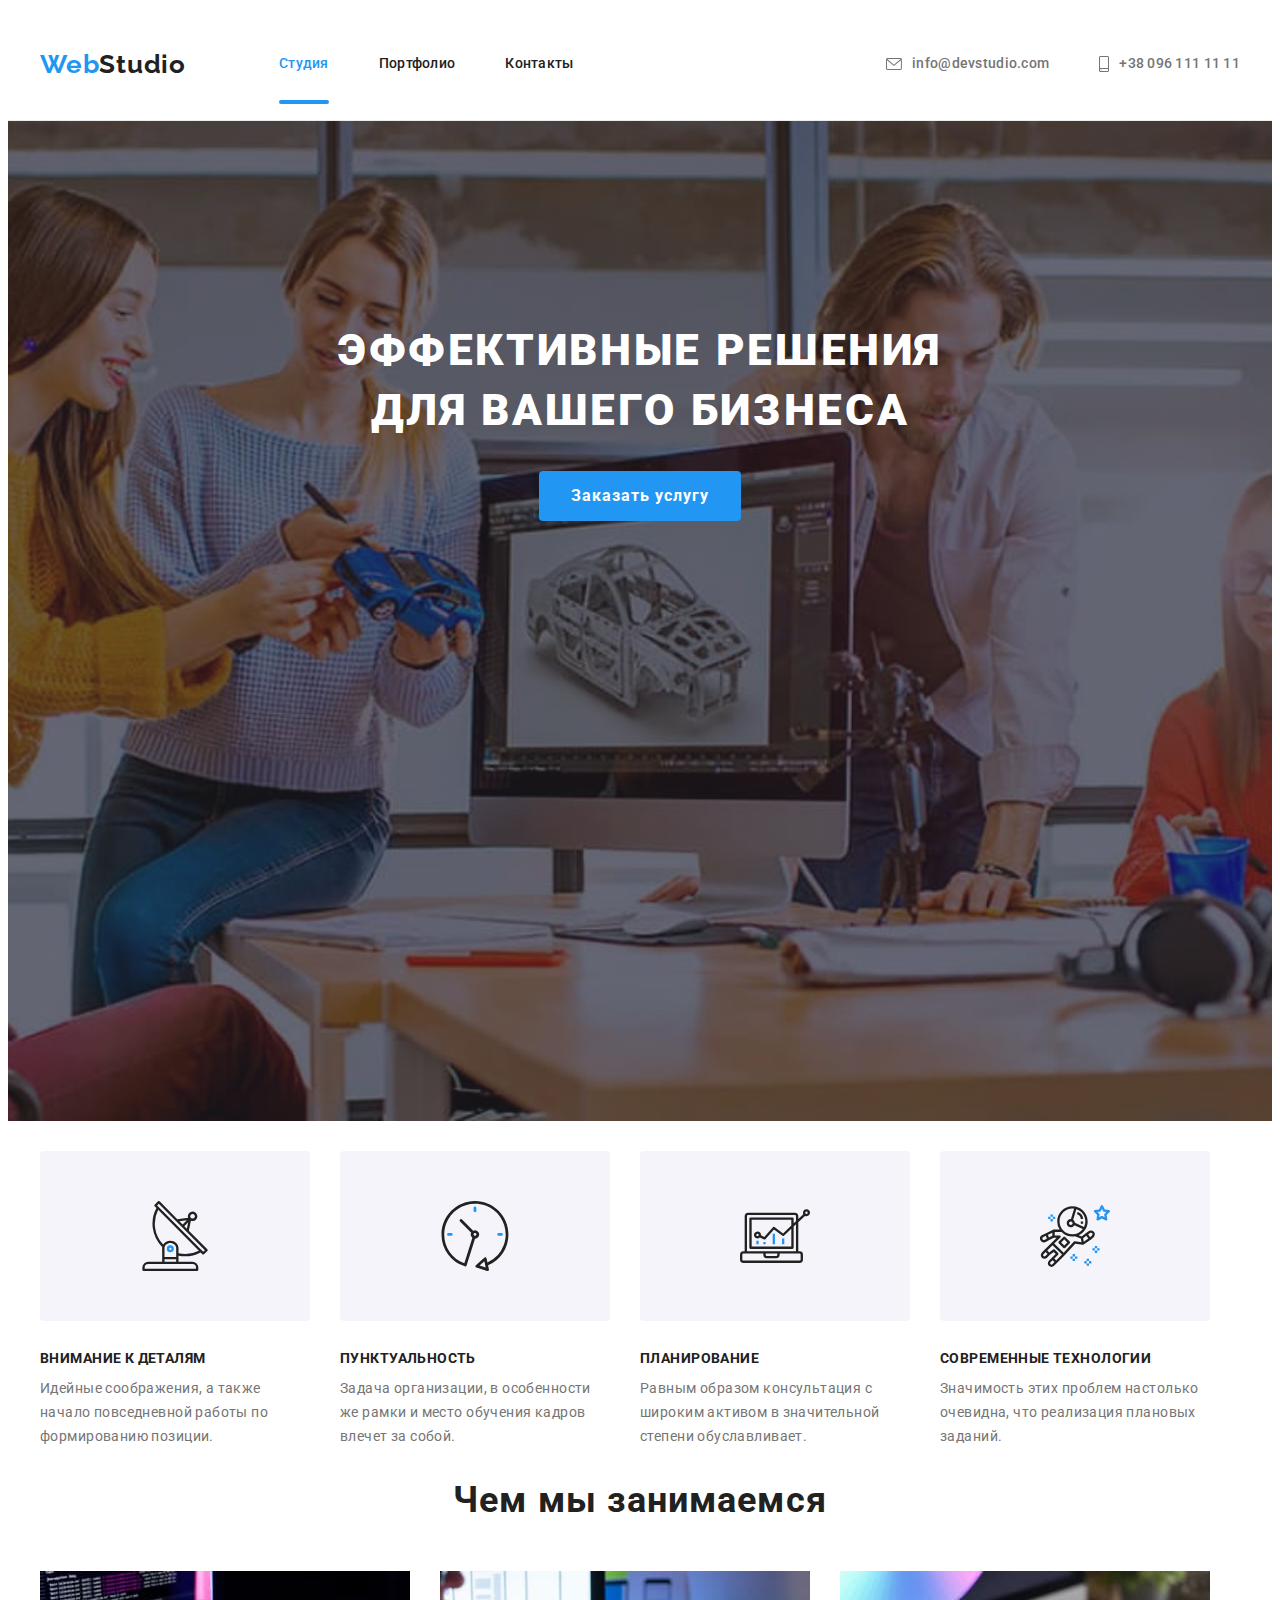
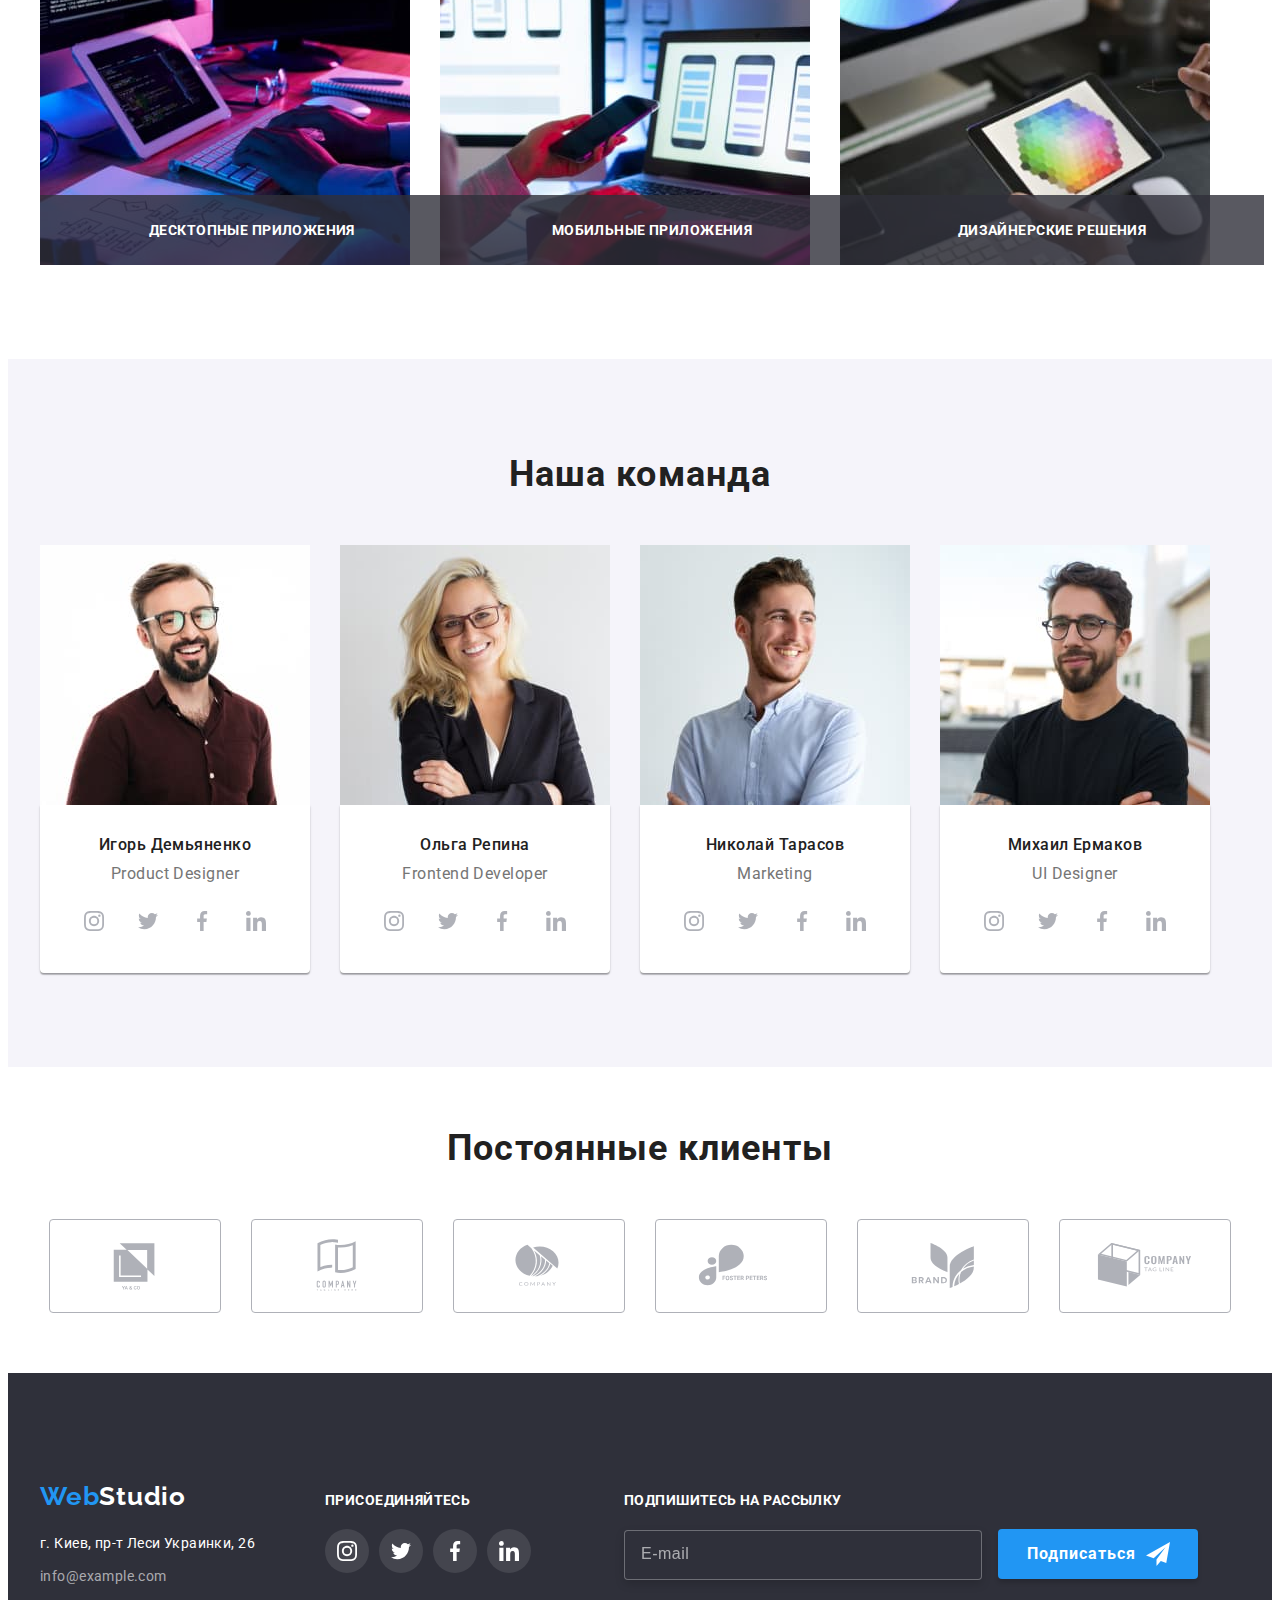
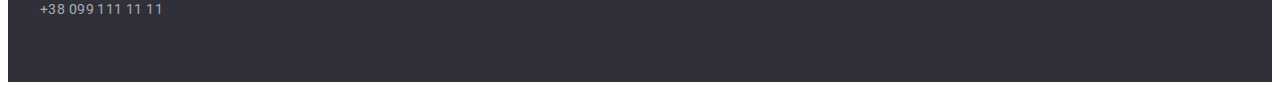
==== commit 54960dce: "team foto" ====
--- a/index.html
+++ b/index.html
@@ -81,16 +81,16 @@
                         </ul>
                         <ul class="mob-soc list">
                             <li class="mob-soc_item">
-                                <a href="" class="mob-soc_link link">Instagram</a>
+                                <a href="https://www.instagram.com/" class="mob-soc_link link">Instagram</a>
                             </li>
                             <li class="mob-soc_item">
-                                <a href="" class="mob-soc_link link">Twitter</a>
+                                <a href="https://twitter.com/" class="mob-soc_link link">Twitter</a>
                             </li>
                             <li class="mob-soc_item">
-                                <a href="" class="mob-soc_link link">Facebook</a>
+                                <a href="https://www.facebook.com/" class="mob-soc_link link">Facebook</a>
                             </li>
                             <li class="mob-soc_item">
-                                <a href="" class="mob-soc_link link">LinkedIn</a>
+                                <a href="https://www.linkedin.com/" class="mob-soc_link link">LinkedIn</a>
                             </li>
                         </ul>
                     </div>
@@ -181,7 +181,30 @@
                     <h2 class="title team-title">Наша команда</h2>
                     <ul class="team-list list">
                         <li class="team-item">
-                            <img class="team-img" src="./images/img-1.jpg" alt="Игорь Демьяненко">
+                            <picture>
+                                <source
+                                srcset="
+                                ./images/img-1.jpg 1x,
+                                ./images/img-1-2x.jpg 2x
+                                "
+                                media="(min-width: 1200px)"
+                                >
+                                <source srcset="
+                                ./images/img-1-tablet.jpg 1x,
+                                ./images/img-1-tablet-2x.jpg 2x
+                                " 
+                                media="(min-width: 768px)"
+                                >
+                                <source 
+                                srcset="
+                                ./images/img-1-mobile.jpg 1x,
+                                ./images/img-1-mobile-2x.jpg 2x
+                                " 
+                                media="(min-width: 320px)"
+                                >
+                                <img class="team-img" src="./images/img-1.jpg" alt="Игорь Демьяненко">
+                            </picture>
+                            
                             <div class="team-cont">
                                 <h3 class="team-member">Игорь Демьяненко</h3>
                                 <p class="team-function">Product Designer</p>
@@ -218,7 +241,21 @@
                             </div>
                         </li>
                         <li class="team-item">
-                            <img class="team-img" src="./images/img-2.jpg" alt="Ольга Репина">
+                            <picture>
+                                <source srcset="
+                                    ./images/img-2.jpg 1x,
+                                    ./images/img-2-2x.jpg 2x
+                                    " media="(min-width: 1200px)">
+                                <source srcset="
+                                    ./images/img-2-tablet.jpg 1x,
+                                    ./images/img-2-tablet-2x.jpg 2x
+                                    " media="(min-width: 768px)">
+                                <source srcset="
+                                    ./images/img-2-mobile.jpg 1x,
+                                    ./images/img-2-mobile-2x.jpg 2x
+                                    " media="(min-width: 320px)">
+                                <img class="team-img" src="./images/img-2.jpg" alt="Ольга Репина">
+                            </picture>
                             <div class="team-cont">
                                 <h3 class="team-member">Ольга Репина</h3>
                                 <p class="team-function">Frontend Developer</p>
@@ -255,7 +292,21 @@
                             </div>
                         </li>
                         <li class="team-item">
-                            <img class="team-img" src="./images/img-3.jpg" alt="Николай Тарасов">
+                            <picture>
+                                <source srcset="
+                                    ./images/img-3.jpg 1x,
+                                    ./images/img-3-2x.jpg 2x
+                                    " media="(min-width: 1200px)">
+                                <source srcset="
+                                    ./images/img-3-tablet.jpg 1x,
+                                    ./images/img-3-tablet-2x.jpg 2x
+                                    " media="(min-width: 768px)">
+                                <source srcset="
+                                    ./images/img-3-mobile.jpg 1x,
+                                    ./images/img-3-mobile-2x.jpg 2x
+                                    " media="(min-width: 320px)">
+                                <img class="team-img" src="./images/img-3.jpg" alt="Николай Тарасов">
+                            </picture>
                             <div class="team-cont">
                                 <h3 class="team-member">Николай Тарасов</h3>
                                 <p class="team-function">Marketing</p>
@@ -292,7 +343,21 @@
                             </div>
                         </li>
                         <li class="team-item">
-                            <img class="team-img" src="./images/img-4.jpg" alt="Михаил Ермаков">
+                            <picture>
+                                <source srcset="
+                                    ./images/img-4.jpg 1x,
+                                    ./images/img-4-2x.jpg 2x
+                                    " media="(min-width: 1200px)">
+                                <source srcset="
+                                    ./images/img-4-tablet.jpg 1x,
+                                    ./images/img-4-tablet-2x.jpg 2x
+                                    " media="(min-width: 768px)">
+                                <source srcset="
+                                    ./images/img-4-mobile.jpg 1x,
+                                    ./images/img-4-mobile-2x.jpg 2x
+                                    " media="(min-width: 320px)">
+                                <img class="team-img" src="./images/img-4.jpg" alt="Михаил Ермаков">
+                            </picture>
                             <div class="team-cont">
                                 <h3 class="team-member">Михаил Ермаков</h3>
                                 <p class="team-function">UI Designer</p>
@@ -444,80 +509,82 @@
             </div>
         </footer>
         <div class="backdrop is-hidden" data-modal>
-            <div class="modal">
-                <button class="modal-close" type="button" data-modal-close>
-                    <svg class="modal-icon" width="30" height="30">
-                        <use href="./images/symbol-defs.svg#icon-close"></use>
-                    </svg>
-                </button>
-                <p class="modal-title">Оставьте свои данные, мы вам перезвоним</p>
-                <form class="user-form">
-                    <div class="form-field">
-                        <label for="user-name" class="user-title">Имя</label>
-                        <div class="input-wrap">
+            <div class="modal-cont">
+                <div class="modal">
+                    <button class="modal-close" type="button" data-modal-close>
+                        <svg class="modal-icon" width="30" height="30">
+                            <use href="./images/symbol-defs.svg#icon-close"></use>
+                        </svg>
+                    </button>
+                    <p class="modal-title">Оставьте свои данные, мы вам перезвоним</p>
+                    <form class="user-form">
+                        <div class="form-field">
+                            <label for="user-name" class="user-title">Имя</label>
+                            <div class="input-wrap">
+                                <input 
+                                name="username"
+                                type="text"
+                                class="user-input" 
+                                id="user-name">
+                                <svg class="form-icon" width="12" height="12">
+                                    <use href="./images/symbol-defs.svg#icon-name"></use>
+                                </svg>
+                            </div>
+                        </div>
+                        <div class="form-field">
+                            <label for="user-tel" class="user-title">Телефон</label>
+                            <div class="input-wrap">
+                                <input 
+                                name="tel"
+                                type="tel" 
+                                class="user-input" 
+                                id="user-tel">
+                                <svg class="form-icon" width="13" height="13">
+                                    <use href="./images/symbol-defs.svg#icon-tel"></use>
+                                </svg>
+                            </div>
+                        </div>
+                        <div class="form-field">
+                            <label for="user-email" class="user-title">Почта</label>
+                            <div class="input-wrap">
+                                <input 
+                                name="email"
+                                type="email" 
+                                class="user-input" 
+                                id="user-email">
+                                <svg class="form-icon" width="15" height="12">
+                                    <use href="./images/symbol-defs.svg#icon-email"></use>
+                                </svg>
+                            </div>
+                        </div>
+                        <div class="form-feedback">
+                            <label for="user-feedback" class="user-title">Комментарий</label>
+                            <textarea 
+                            name="feedback" 
+                            id="user-feedback" 
+                            class="user-feedback" 
+                            placeholder="Введите текст"></textarea>
+                        </div>
+                        <div class="form-checkbox">
                             <input 
-                            name="username"
-                            type="text"
-                            class="user-input" 
-                            id="user-name">
-                            <svg class="form-icon" width="12" height="12">
-                                <use href="./images/symbol-defs.svg#icon-name"></use>
-                            </svg>
+                            name="agree"
+                            type="checkbox" 
+                            class="checkbox visually-hidden" 
+                            id="user-agreement">
+                            <label for="user-agreement" class="user-agreement">
+                                <span class="check-icon">
+                                    <svg class="icon-checkbox" width="16" height="15">
+                                        <use href="./images/symbol-defs.svg#icon-checkbox"></use>
+                                    </svg>
+                                </span>
+                                Соглашаюсь с рассылкой и принимаю   
+                                <a href="" class="link-agreemant">Условия договора</a>
+                            </label>
                         </div>
-                    </div>
-                    <div class="form-field">
-                        <label for="user-tel" class="user-title">Телефон</label>
-                        <div class="input-wrap">
-                            <input 
-                            name="tel"
-                            type="tel" 
-                            class="user-input" 
-                            id="user-tel">
-                            <svg class="form-icon" width="13" height="13">
-                                <use href="./images/symbol-defs.svg#icon-tel"></use>
-                            </svg>
-                        </div>
-                    </div>
-                    <div class="form-field">
-                        <label for="user-email" class="user-title">Почта</label>
-                        <div class="input-wrap">
-                            <input 
-                            name="email"
-                            type="email" 
-                            class="user-input" 
-                            id="user-email">
-                            <svg class="form-icon" width="15" height="12">
-                                <use href="./images/symbol-defs.svg#icon-email"></use>
-                            </svg>
-                        </div>
-                    </div>
-                    <div class="form-feedback">
-                        <label for="user-feedback" class="user-title">Комментарий</label>
-                        <textarea 
-                        name="feedback" 
-                        id="user-feedback" 
-                        class="user-feedback" 
-                        placeholder="Введите текст"></textarea>
-                    </div>
-                    <div class="form-checkbox">
-                        <input 
-                        name="agree"
-                        type="checkbox" 
-                        class="checkbox visually-hidden" 
-                        id="user-agreement">
-                        <label for="user-agreement" class="user-agreement">
-                            <span class="check-icon">
-                                <svg class="icon-checkbox" width="16" height="15">
-                                    <use href="./images/symbol-defs.svg#icon-checkbox"></use>
-                                </svg>
-                            </span>
-                            Соглашаюсь с рассылкой и принимаю   
-                            <a href="" class="link-agreemant">Условия договора</a>
-                        </label>
-                    </div>
-                     
-                    <button class="submit" type="submit">Отправить</button>
-                </form>
+                            
+                        <button class="submit" type="submit">Отправить</button>
+                    </form>
+                </div>
             </div>
         </div>
         <script src="./js/modal.js"></script>
--- a/css/main.min.css
+++ b/css/main.min.css
@@ -1 +1 @@
-:root{--primary-color: #212121;--secondary-color: #757575;--accent-color: #2196f3;--icon-color: #AFB1B8}body{font-family:roboto,sans-serif;color:var(--primary-color)}.container{padding-left:15px;padding-right:15px;margin:0 auto}@media screen and (min-width: 480px){.container{width:480px}}@media screen and (min-width: 768px){.container{width:768px}}@media screen and (min-width: 1200px){.container{width:1200px}}.visually-hidden{position:absolute;width:1px;height:1px;margin:-1px;border:0;padding:0;white-space:nowrap;-webkit-clip-path:inset(100%);clip-path:inset(100%);clip:rect(0 0 0 0);overflow:hidden}.is-hidden{opacity:0;pointer-events:none;visibility:hidden}p,h1,h2,h3,h4,h5,h6{margin:0}ul{margin:0;padding-left:0}img{display:block;max-width:100%;height:auto}.list{list-style:none}.link{text-decoration:none}.header{background-color:#fff;border-bottom:1px solid #ececec;padding-top:16px;padding-bottom:16px}.navigation{display:-webkit-box;display:-ms-flexbox;display:flex;-webkit-box-align:center;-ms-flex-align:center;align-items:center}.header__nav{display:none}@media screen and (min-width: 768px){.header__nav{display:block;margin-left:88px}}@media screen and (min-width: 1200px){.header__nav{margin-left:93px}}@media screen and (min-width: 768px){.menu-list,.header__contacts{display:-webkit-box;display:-ms-flexbox;display:flex}}.header__contacts{display:none}@media screen and (min-width: 768px){.header__contacts{display:block;margin-left:auto;-webkit-box-align:center;-ms-flex-align:center;align-items:center}}@media screen and (min-width: 1200px){.header__contacts{display:-webkit-box;display:-ms-flexbox;display:flex}}.menu-list__item{position:relative}@media screen and (min-width: 768px){.menu-list__item:not(:last-child){margin-right:50px}}@media screen and (min-width: 1200px){.contacts .contacts__item+.contacts__item{margin-left:50px}}.menu-list__link,.contacts__link{display:block;padding-top:32px;padding-bottom:32px;font-weight:500;font-size:14px;line-height:1.14;letter-spacing:.02em;color:inherit;-webkit-transition:color 250ms cubic-bezier(0.4, 0, 0.2, 1);transition:color 250ms cubic-bezier(0.4, 0, 0.2, 1)}.contacts__link{padding-top:0;padding-bottom:0}.menu-list__link::after{content:"";display:block;width:10px;height:4px;border-radius:2px;background-color:var(--accent-color);position:absolute;left:0;bottom:0;opacity:0;-webkit-transition:opacity 250ms cubic-bezier(0.4, 0, 0.2, 1);transition:opacity 250ms cubic-bezier(0.4, 0, 0.2, 1)}@media screen and (min-width: 768px){.menu-list__link::after{width:100%}}.menu-list__link:hover,.menu-list__link:focus{color:var(--accent-color)}.menu-list .link.current{color:var(--accent-color)}.current.menu-list__link::after{opacity:1}.contacts__icon{fill:var(--secondary-color);-webkit-transition:fill 250ms cubic-bezier(0.4, 0, 0.2, 1);transition:fill 250ms cubic-bezier(0.4, 0, 0.2, 1)}@media screen and (min-width: 768px){.contacts__icon{margin-right:8px}}@media screen and (min-width: 1200px){.contacts__icon{margin-right:10px}}@media screen and (min-width: 768px){.contacts__item:first-child{margin-bottom:10px}}@media screen and (min-width: 1200px){.contacts__item:first-child{margin-bottom:0}}.contacts__link{color:var(--secondary-color)}@media screen and (min-width: 1200px){.contacts__link{display:-webkit-box;display:-ms-flexbox;display:flex;-webkit-box-align:center;-ms-flex-align:center;align-items:center;-webkit-box-pack:center;-ms-flex-pack:center;justify-content:center}}.contacts__link:hover,.contacts__link:focus{color:var(--accent-color)}.contacts__link:hover .contacts__icon,.contacts__link:focus .contacts__icon{fill:var(--accent-color)}.menu-btn-open{background-color:rgba(0,0,0,0);border:none;display:block;margin-left:auto;cursor:pointer}.menu-btn-open:hover .open-icon{fill:var(--accent-color)}@media screen and (min-width: 768px){.menu-btn-open{display:none}}.mob-menu{position:fixed;top:0;background-color:#fff;height:100vh;width:100vw;z-index:2;padding:48px 40px}.cont{display:-webkit-box;display:-ms-flexbox;display:flex;-webkit-box-orient:vertical;-webkit-box-direction:normal;-ms-flex-direction:column;flex-direction:column;height:100%;-webkit-box-pack:justify;-ms-flex-pack:justify;justify-content:space-between}.menu-btn-close{position:absolute;background-color:rgba(0,0,0,0);border:none;top:21px;right:25px}.menu-btn-close:hover .close-icon{fill:var(--accent-color)}.mob-menu-list__link{font-weight:500;font-size:40px;line-height:1.18;letter-spacing:.02em;display:block;color:inherit}.mob-menu-list__link:not(last-child){margin-bottom:32px}.mob-menu-list .link.current{color:var(--accent-color)}.mob-contacts__call,.mob-contacts__link{font-style:normal;font-weight:500;font-size:24px;line-height:1.17;letter-spacing:.02em;color:var(--secondary-color)}.mob-contacts__item:last-child{margin-top:32px}.mob-contacts__call{font-size:34px;line-height:1.18;color:var(--accent-color)}.mob-soc{display:-webkit-box;display:-ms-flexbox;display:flex;margin-top:64px}.mob-soc_item{margin-right:30px}.mob-soc_link{display:block;font-weight:500;font-size:18px;line-height:1.22;letter-spacing:.02em;color:var(--accent-color)}.logo{font-family:Raleway,sans-serif;font-weight:700;font-size:24px;line-height:1.17;letter-spacing:.03em;color:inherit}@media screen and (min-width: 1200px){.logo{font-size:26px;line-height:1.19}}.logo__color{color:var(--accent-color)}.footer__logo{display:block;color:#fff;text-align:center;margin-bottom:20px}@media screen and (min-width: 1200px){.footer__logo{text-align:left}}.hiro{background-color:#2f303a;padding-top:118px;padding-bottom:118px;max-width:100%;height:400px;margin-right:auto;margin-left:auto;background-image:-webkit-gradient(linear, left top, right top, from(rgba(47, 48, 58, 0.4)), to(rgba(47, 48, 58, 0.4))),url(../images/webstudio-mobile.jpg);background-image:linear-gradient(to right, rgba(47, 48, 58, 0.4), rgba(47, 48, 58, 0.4)),url(../images/webstudio-mobile.jpg);background-repeat:no-repeat;background-position:center;background-size:cover}@media screen and (min-width: 768px){.hiro{background-image:-webkit-gradient(linear, left top, right top, from(rgba(47, 48, 58, 0.4)), to(rgba(47, 48, 58, 0.4))),url(../images/webstudio-tablet.jpg);background-image:linear-gradient(to right, rgba(47, 48, 58, 0.4), rgba(47, 48, 58, 0.4)),url(../images/webstudio-tablet.jpg)}}@media screen and (min-width: 1200px){.hiro{padding-top:200px;padding-bottom:200px;max-width:1600px;height:600px;background-image:-webkit-gradient(linear, left top, right top, from(rgba(47, 48, 58, 0.4)), to(rgba(47, 48, 58, 0.4))),url(../images/webstudio.jpg);background-image:linear-gradient(to right, rgba(47, 48, 58, 0.4), rgba(47, 48, 58, 0.4)),url(../images/webstudio.jpg)}}.hiro-title{max-width:696px;font-weight:900;font-size:26px;line-height:1.62;text-align:center;letter-spacing:.06em;text-transform:uppercase;color:#fff;margin:0 auto}@media screen and (min-width: 1200px){.hiro-title{font-size:44px;line-height:1.36}}.button{min-width:200px;padding:10px 32px;display:block;border-radius:4px;border:none;font-family:inherit;font-weight:700;font-size:16px;line-height:1.88;text-align:center;letter-spacing:.06em;color:#fff;cursor:pointer}.hiro__btn{margin:30px auto 0 auto;background:var(--accent-color)}.features{padding-top:30px;padding-bottom:30px}@media screen and (min-width: 768px){.features-list{display:-webkit-box;display:-ms-flexbox;display:flex;-ms-flex-wrap:wrap;flex-wrap:wrap}}@media screen and (min-width: 1200px){.features-list{-ms-flex-wrap:nowrap;flex-wrap:nowrap}}.features-list__item{margin-left:auto;margin-right:auto}@media screen and (min-width: 768px){.features-list__item{margin-right:30px;width:354px;margin-left:0}}@media screen and (min-width: 768px)and (min-width: 768px)and (max-width: 1199px){.features-list__item:nth-child(2n){margin-right:0}}@media screen and (min-width: 1200px){.features-list__item{max-width:270px}.features-list__item:last-child{margin-right:0}}.icon-list{background:#f5f4fa;border-radius:4px;padding-top:25px;padding-bottom:25px;display:-webkit-box;display:-ms-flexbox;display:flex;-webkit-box-pack:center;-ms-flex-pack:center;justify-content:center;-webkit-box-align:center;-ms-flex-align:center;align-items:center}@media screen and (min-width: 768px){.icon-list{width:354px}}@media screen and (min-width: 1200px){.icon-list{width:270px;height:120px}}.features-list__icon{margin-bottom:30px}.features-list__title{font-weight:700;font-size:14px;line-height:1.14;letter-spacing:.03em;text-transform:uppercase;text-align:center;margin-bottom:10px}@media screen and (min-width: 768px){.features-list__title{text-align:left}}.features-list__text{font-size:14px;line-height:1.71;letter-spacing:.03em;color:var(--secondary-color)}.promo{padding-bottom:94px;display:none}@media screen and (min-width: 1200px){.promo{display:block}}.title{font-weight:700;font-size:28px;line-height:1.18;text-align:center;letter-spacing:.03em}@media screen and (min-width: 1200px){.title{font-size:36px;line-height:1.17}}.promo__title{margin-bottom:50px}.promo-list{display:-webkit-box;display:-ms-flexbox;display:flex}.promo-list__item{margin-right:30px;position:relative}.promo-list__item:last-child{margin-right:0}.promo-list__function{font-weight:700;font-size:14px;line-height:16px;text-align:center;letter-spacing:.03em;text-transform:uppercase;color:#fff;background:rgba(47,48,58,.8);position:absolute;bottom:0;width:100%;padding:27px}.team{background-color:#f5f4fa;padding-top:60px;padding-bottom:60px}@media screen and (min-width: 1200px){.team{padding-top:94px;padding-bottom:94px}}@media screen and (min-width: 768px){.team-list{display:-webkit-box;display:-ms-flexbox;display:flex;-ms-flex-wrap:wrap;flex-wrap:wrap}}@media screen and (min-width: 1200px){.team-list{display:-webkit-box;display:-ms-flexbox;display:flex;-ms-flex-wrap:nowrap;flex-wrap:nowrap}}.team-item{background:#fff;margin-bottom:30px}@media screen and (min-width: 768px){.team-item{margin-right:30px}.team-item:nth-child(2n){margin-right:0}.team-item:nth-child(n+3){margin-bottom:0}}@media screen and (min-width: 1200px){.team-item{margin-bottom:0}.team-item:nth-child(2n){margin-right:30px}.team-item:last-child{margin-right:0}}.team-title{margin-bottom:50px}@media screen and (min-width: 768px){.team-img{width:354px;height:374px}}@media screen and (min-width: 1200px){.team-img{width:270px;height:260px}}.team-cont{padding-top:30px;padding-bottom:30px;-webkit-box-shadow:0px 1px 3px rgba(0,0,0,.12),0px 1px 1px rgba(0,0,0,.14),0px 2px 1px rgba(0,0,0,.2);box-shadow:0px 1px 3px rgba(0,0,0,.12),0px 1px 1px rgba(0,0,0,.14),0px 2px 1px rgba(0,0,0,.2);border-radius:0px 0px 4px 4px}.team-member,.team-function{font-weight:500;font-size:16px;line-height:1.19;text-align:center;letter-spacing:.03em}.team-function{margin-top:10px;font-weight:400;color:var(--secondary-color)}.team-soc-item:not(:last-child){margin-right:10px}.team-soc-list{display:-webkit-box;display:-ms-flexbox;display:flex;-webkit-box-pack:center;-ms-flex-pack:center;justify-content:center;margin-top:16px}.team-link{width:44px;height:44px;-webkit-box-pack:center;-ms-flex-pack:center;justify-content:center;-webkit-box-align:center;-ms-flex-align:center;align-items:center;border-radius:50%;display:-webkit-box;display:-ms-flexbox;display:flex;-webkit-transition:background-color 250ms cubic-bezier(0.4, 0, 0.2, 1);transition:background-color 250ms cubic-bezier(0.4, 0, 0.2, 1)}.team-link:hover,.team-link:focus{background-color:var(--accent-color)}.team-link:hover .team-icon,.team-link:focus .team-icon{fill:#fff}.team-icon{fill:var(--icon-color);-webkit-transition:fill 250ms cubic-bezier(0.4, 0, 0.2, 1);transition:fill 250ms cubic-bezier(0.4, 0, 0.2, 1)}.clients{padding-top:60px;padding-bottom:60px}.clients-title{margin-bottom:50px}.clients-list{display:-webkit-box;display:-ms-flexbox;display:flex;-ms-flex-wrap:wrap;flex-wrap:wrap;-webkit-box-pack:center;-ms-flex-pack:center;justify-content:center}@media screen and (min-width: 1200px){.clients-list{-ms-flex-wrap:nowrap;flex-wrap:nowrap}}.clients-link{width:210px;height:92px;border:1px solid #afb1b8;border-radius:4px;display:-webkit-box;display:-ms-flexbox;display:flex;-webkit-box-pack:center;-ms-flex-pack:center;justify-content:center;-webkit-box-align:center;-ms-flex-align:center;align-items:center;-webkit-transition:border 250ms cubic-bezier(0.4, 0, 0.2, 1);transition:border 250ms cubic-bezier(0.4, 0, 0.2, 1)}.clients-link:hover,.clients-link:focus{border:1px solid var(--accent-color)}@media screen and (min-width: 768px){.clients-link{width:226px;height:92px}}@media screen and (min-width: 1200px){.clients-link{width:170px;height:92px}}.clients-item{margin-bottom:30px}.clients-item:last-child{margin-bottom:0}@media screen and (min-width: 480px){.clients-item{margin-right:30px}.clients-item:nth-child(even){margin-right:0}.clients-item:nth-child(n+5){margin-bottom:0}}@media screen and (min-width: 768px){.clients-item:nth-child(even){margin-right:30px}.clients-item:nth-child(3n){margin-right:0}.clients-item:nth-child(n+4){margin-bottom:0}}@media screen and (min-width: 1200px){.clients-item{margin-bottom:0}.clients-item:nth-child(2n+1){margin-right:30px}}.client-icon{fill:var(--icon-color);-webkit-transition:fill 250ms cubic-bezier(0.4, 0, 0.2, 1);transition:fill 250ms cubic-bezier(0.4, 0, 0.2, 1)}.clients-link:hover .client-icon,.clients-link:focus .client-icon{fill:var(--accent-color)}.footer{background:#2f303a;padding-top:60px;padding-bottom:60px}@media screen and (min-width: 768px){.footer-cont{display:-webkit-box;display:-ms-flexbox;display:flex;-ms-flex-wrap:wrap;flex-wrap:wrap;-webkit-box-align:baseline;-ms-flex-align:baseline;align-items:baseline}}@media screen and (min-width: 1200px){.footer-cont{-ms-flex-wrap:nowrap;flex-wrap:nowrap}}@media screen and (min-width: 768px){.footer-address{margin-left:76px;margin-right:165px}}@media screen and (min-width: 1200px){.footer-address{margin-left:0;margin-right:0}}.address{font-style:normal}.footer-contact,.footer-location{font-size:14px;line-height:1.71;letter-spacing:.03em;color:rgba(255,255,255,.6)}.footer-location{color:#fff}.footer-item{text-align:center;margin-top:9px}.footer-item:first-child{margin-top:0}@media screen and (min-width: 1200px){.footer-item{text-align:left}}.footer-contact{display:block}.join{margin-top:60px}@media screen and (min-width: 1200px){.join{margin-left:70px}}.join-list{display:-webkit-box;display:-ms-flexbox;display:flex;-webkit-box-pack:center;-ms-flex-pack:center;justify-content:center}.join-item:not(:last-child){margin-right:10px}.join-link{width:44px;height:44px;display:-webkit-box;display:-ms-flexbox;display:flex;-webkit-box-pack:center;-ms-flex-pack:center;justify-content:center;-webkit-box-align:center;-ms-flex-align:center;align-items:center;background-color:rgba(255,255,255,.1);border-radius:50%;-webkit-transition:background-color 250ms cubic-bezier(0.4, 0, 0.2, 1);transition:background-color 250ms cubic-bezier(0.4, 0, 0.2, 1)}.join-link:hover,.join-link:focus{background-color:var(--accent-color)}.join-icon{fill:#fff}.subscribe{margin-top:60px}@media screen and (min-width: 768px){.subscribe{margin-left:166px;margin-right:152px}}@media screen and (min-width: 1200px){.subscribe{margin-left:93px;margin-right:0}}.subscrybe-title,.join-titel{font-weight:700;font-size:14px;line-height:1.14;letter-spacing:.03em;text-transform:uppercase;text-align:center;color:#fff;display:block;margin-bottom:20px}@media screen and (min-width: 1200px){.subscrybe-title,.join-titel{text-align:left}}.subscrybe-input{width:100%;height:50px;border:1px solid rgba(255,255,255,.3);-webkit-box-sizing:border-box;box-sizing:border-box;-webkit-filter:drop-shadow(0px 4px 4px rgba(0, 0, 0, 0.15));filter:drop-shadow(0px 4px 4px rgba(0, 0, 0, 0.15));border-radius:4px;background-color:#2f303a;color:#fff;padding-left:16px;margin-bottom:20px}.subscrybe-input::-webkit-input-placeholder{font-size:16px;line-height:1.25;letter-spacing:.03em;color:rgba(255,255,255,.6)}.subscrybe-input::-moz-placeholder{font-size:16px;line-height:1.25;letter-spacing:.03em;color:rgba(255,255,255,.6)}.subscrybe-input:-ms-input-placeholder{font-size:16px;line-height:1.25;letter-spacing:.03em;color:rgba(255,255,255,.6)}.subscrybe-input::-ms-input-placeholder{font-size:16px;line-height:1.25;letter-spacing:.03em;color:rgba(255,255,255,.6)}.subscrybe-input::placeholder{font-size:16px;line-height:1.25;letter-spacing:.03em;color:rgba(255,255,255,.6)}@media screen and (min-width: 768px){.subscrybe-input{width:450px}}@media screen and (min-width: 1200px){.subscrybe-input{width:358px;margin-right:12px}}.subscribe-submit{position:relative;left:50%;-webkit-transform:translateX(-50%);transform:translateX(-50%);width:200px;height:50px;font-family:inherit;font-weight:700;font-size:16px;line-height:1.88px;text-align:left;letter-spacing:.06em;color:#fff;padding-left:29px;background:var(--accent-color);border:0;-webkit-box-shadow:0px 4px 4px rgba(0,0,0,.15);box-shadow:0px 4px 4px rgba(0,0,0,.15);border-radius:4px;cursor:pointer}@media screen and (min-width: 1200px){.subscribe-submit{left:0px;-webkit-transform:translateX(0%);transform:translateX(0%)}}.subscrybe-icon{position:absolute;fill:#fff;margin-left:10px;top:50%;-webkit-transform:translateY(-50%);transform:translateY(-50%)}.main-project{padding-top:94px;padding-bottom:94px}.project-buttons{display:-webkit-box;display:-ms-flexbox;display:flex;-webkit-box-pack:center;-ms-flex-pack:center;justify-content:center;margin-bottom:50px}.button-item{margin-right:8px}.button-item:last-child{margin-right:0px}.project-list{display:-webkit-box;display:-ms-flexbox;display:flex;-ms-flex-wrap:wrap;flex-wrap:wrap}.project-btn{font-family:inherit;font-weight:500;font-size:16px;line-height:1.62;text-align:center;letter-spacing:.03em;color:var(--primary-color);background-color:#f5f4fa;cursor:pointer;border:0;border-radius:4px;padding:6px 22px;-webkit-transition:background-color 250ms cubic-bezier(0.4, 0, 0.2, 1),color 250ms cubic-bezier(0.4, 0, 0.2, 1),-webkit-box-shadow 250ms cubic-bezier(0.4, 0, 0.2, 1);transition:background-color 250ms cubic-bezier(0.4, 0, 0.2, 1),color 250ms cubic-bezier(0.4, 0, 0.2, 1),-webkit-box-shadow 250ms cubic-bezier(0.4, 0, 0.2, 1);transition:background-color 250ms cubic-bezier(0.4, 0, 0.2, 1),color 250ms cubic-bezier(0.4, 0, 0.2, 1),box-shadow 250ms cubic-bezier(0.4, 0, 0.2, 1);transition:background-color 250ms cubic-bezier(0.4, 0, 0.2, 1),color 250ms cubic-bezier(0.4, 0, 0.2, 1),box-shadow 250ms cubic-bezier(0.4, 0, 0.2, 1),-webkit-box-shadow 250ms cubic-bezier(0.4, 0, 0.2, 1)}.project-btn:hover,.project-btn:focus{background-color:var(--accent-color);color:#fff;-webkit-box-shadow:0px 3px 1px rgba(0,0,0,.1),0px 1px 2px rgba(0,0,0,.08),0px 2px 2px rgba(0,0,0,.12);box-shadow:0px 3px 1px rgba(0,0,0,.1),0px 1px 2px rgba(0,0,0,.08),0px 2px 2px rgba(0,0,0,.12);border-radius:4px}.project-item{margin-right:30px;margin-bottom:30px}.project-item:nth-child(3n){margin-right:0}.project-item:nth-last-child(-n+3){margin-bottom:0}.project-link{display:block;color:inherit;-webkit-transition:-webkit-box-shadow 250ms cubic-bezier(0.4, 0, 0.2, 1);transition:-webkit-box-shadow 250ms cubic-bezier(0.4, 0, 0.2, 1);transition:box-shadow 250ms cubic-bezier(0.4, 0, 0.2, 1);transition:box-shadow 250ms cubic-bezier(0.4, 0, 0.2, 1), -webkit-box-shadow 250ms cubic-bezier(0.4, 0, 0.2, 1)}.project-link:hover,.project-link:focus{-webkit-box-shadow:0px 1px 1px rgba(0,0,0,.12),0px 4px 4px rgba(0,0,0,.06),1px 4px 6px rgba(0,0,0,.16);box-shadow:0px 1px 1px rgba(0,0,0,.12),0px 4px 4px rgba(0,0,0,.06),1px 4px 6px rgba(0,0,0,.16)}.project-action{position:relative;overflow:hidden}.project-cont{padding-top:20px;padding-bottom:20px;border:1px solid #eee;border-top:none;background-color:#fff;padding-left:24px}.project-title{font-weight:700;font-size:18px;line-height:2;letter-spacing:.06em}.project-text{font-size:16px;line-height:1.9;letter-spacing:.03em;color:var(--secondary-color);margin-top:4px}.project-discription{font-size:18px;line-height:1.56;letter-spacing:.03em;color:#fff;padding:63px 24px;background-color:rgba(33,150,243,.9);top:0;left:0;position:absolute;height:100%;-webkit-transform:translateY(100%);transform:translateY(100%);-webkit-transition:-webkit-transform 250ms cubic-bezier(0.4, 0, 0.2, 1);transition:-webkit-transform 250ms cubic-bezier(0.4, 0, 0.2, 1);transition:transform 250ms cubic-bezier(0.4, 0, 0.2, 1);transition:transform 250ms cubic-bezier(0.4, 0, 0.2, 1), -webkit-transform 250ms cubic-bezier(0.4, 0, 0.2, 1)}.project-link:hover .project-discription,.project-link:focus .project-discription{-webkit-transform:translateY(0);transform:translateY(0)}.backdrop{position:fixed;top:0;width:100%;height:100%;background:rgba(0,0,0,.2);-webkit-transition:opacity 250ms,visibility 250ms;transition:opacity 250ms,visibility 250ms}.backdrop.is-hidden .modal{-webkit-transform:rotate(250deg) scale(0.1);transform:rotate(250deg) scale(0.1)}.modal{width:528px;min-height:581px;background-color:#fff;border-radius:4px;position:absolute;top:50%;left:50%;-webkit-transform:translate(-50%, -50%);transform:translate(-50%, -50%);padding:40px;-webkit-box-shadow:0px 1px 3px rgba(0,0,0,.12),0px 1px 1px rgba(0,0,0,.14),0px 2px 1px rgba(0,0,0,.2);box-shadow:0px 1px 3px rgba(0,0,0,.12),0px 1px 1px rgba(0,0,0,.14),0px 2px 1px rgba(0,0,0,.2)}.modal-close{width:30px;height:30px;background-color:rgba(0,0,0,0);border-radius:50%;cursor:pointer;position:absolute;top:8px;right:8px}.modal-close:focus .modal-icon{fill:#2196f3;-webkit-box-shadow:0px 1px 3px rgba(0,0,0,.12),0px 1px 1px rgba(0,0,0,.14),0px 2px 1px rgba(0,0,0,.2);box-shadow:0px 1px 3px rgba(0,0,0,.12),0px 1px 1px rgba(0,0,0,.14),0px 2px 1px rgba(0,0,0,.2)}.modal-icon{position:absolute;background-color:#fff;border-radius:50%;top:50%;left:50%;-webkit-transform:translate(-50%, -50%);transform:translate(-50%, -50%);fill:#000;stroke-opacity:.1;-webkit-transition:fill 250ms cubic-bezier(0.4, 0, 0.2, 1),-webkit-box-shadow 250ms cubic-bezier(0.4, 0, 0.2, 1);transition:fill 250ms cubic-bezier(0.4, 0, 0.2, 1),-webkit-box-shadow 250ms cubic-bezier(0.4, 0, 0.2, 1);transition:fill 250ms cubic-bezier(0.4, 0, 0.2, 1),box-shadow 250ms cubic-bezier(0.4, 0, 0.2, 1);transition:fill 250ms cubic-bezier(0.4, 0, 0.2, 1),box-shadow 250ms cubic-bezier(0.4, 0, 0.2, 1),-webkit-box-shadow 250ms cubic-bezier(0.4, 0, 0.2, 1)}.modal-icon:hover{fill:#2196f3;-webkit-box-shadow:0px 1px 3px rgba(0,0,0,.12),0px 1px 1px rgba(0,0,0,.14),0px 2px 1px rgba(0,0,0,.2);box-shadow:0px 1px 3px rgba(0,0,0,.12),0px 1px 1px rgba(0,0,0,.14),0px 2px 1px rgba(0,0,0,.2)}.modal-title{font-weight:700;font-size:20px;line-height:23px;text-align:center;letter-spacing:.03em;color:var(--primary-color);margin-bottom:12px}.form-field{margin-bottom:10px}.input-wrap{position:relative}.user-input{width:448px;height:40px;border:1px solid rgba(33,33,33,.2);-webkit-box-sizing:border-box;box-sizing:border-box;border-radius:4px;padding-left:42px;outline:none;-webkit-transition:border 250ms cubic-bezier(0.4, 0, 0.2, 1);transition:border 250ms cubic-bezier(0.4, 0, 0.2, 1)}.user-input:hover,.user-input:focus{border:1px solid #2196f3}.user-input:hover+.form-icon,.user-input:focus+.form-icon{fill:#2196f3}.form-feedback{margin-bottom:20px}.user-feedback{min-width:448px;height:120px;border:1px solid rgba(33,33,33,.2);-webkit-box-sizing:border-box;box-sizing:border-box;border-radius:4px;padding:12px 16px;outline:none;resize:none;-webkit-transition:border 250ms cubic-bezier(0.4, 0, 0.2, 1);transition:border 250ms cubic-bezier(0.4, 0, 0.2, 1)}.user-feedback:focus,.user-feedback:hover{border:1px solid #2196f3}.user-feedback::-webkit-input-placeholder{font-size:12px;line-height:14px;letter-spacing:.01em;color:rgba(117,117,117,.5)}.user-feedback::-moz-placeholder{font-size:12px;line-height:14px;letter-spacing:.01em;color:rgba(117,117,117,.5)}.user-feedback:-ms-input-placeholder{font-size:12px;line-height:14px;letter-spacing:.01em;color:rgba(117,117,117,.5)}.user-feedback::-ms-input-placeholder{font-size:12px;line-height:14px;letter-spacing:.01em;color:rgba(117,117,117,.5)}.user-feedback::placeholder{font-size:12px;line-height:14px;letter-spacing:.01em;color:rgba(117,117,117,.5)}.user-agreement{font-size:14px;line-height:1.71px;letter-spacing:.03em;color:var(--secondary-color);display:-webkit-box;display:-ms-flexbox;display:flex;-webkit-box-align:center;-ms-flex-align:center;align-items:center}.icon-checkbox{fill:rgba(0,0,0,0);-webkit-transition:fill 250ms cubic-bezier(0.4, 0, 0.2, 1);transition:fill 250ms cubic-bezier(0.4, 0, 0.2, 1)}.check-icon{width:16px;height:15px;border:3px solid var(--primary-color);border-radius:2px;margin-right:8px;margin-left:14px;display:-webkit-box;display:-ms-flexbox;display:flex;-webkit-box-align:center;-ms-flex-align:center;align-items:center;-webkit-box-pack:center;-ms-flex-pack:center;justify-content:center}.checkbox{-webkit-transition:beckground-color 250ms cubic-bezier(0.4, 0, 0.2, 1);transition:beckground-color 250ms cubic-bezier(0.4, 0, 0.2, 1)}.checkbox:focus+.user-agreement span{border:3px solid #2196f3}.checkbox:checked+.user-agreement span{background-color:#2196f3;border:none}.checkbox:checked+.user-agreement .icon-checkbox{fill:#fff}.submit{width:200px;height:50px;background:#2196f3;-webkit-box-shadow:0px 4px 4px rgba(0,0,0,.15);box-shadow:0px 4px 4px rgba(0,0,0,.15);border-radius:4px;border:0;display:block;margin-left:auto;margin-right:auto;font-family:inherit;font-weight:700;font-size:16px;line-height:1.88px;text-align:center;letter-spacing:.06em;color:#fff;cursor:pointer}.submit:hover,.submit:focus{background:#188ce8;-webkit-box-shadow:0px 4px 4px rgba(0,0,0,.15);box-shadow:0px 4px 4px rgba(0,0,0,.15)}.user-title{display:block;font-size:12px;line-height:1.17;letter-spacing:.01em;color:var(--secondary-color);margin-bottom:4px}.form-icon{position:absolute;top:50%;left:15px;-webkit-transform:translateY(-50%);transform:translateY(-50%);-webkit-transition:fill 250ms cubic-bezier(0.4, 0, 0.2, 1);transition:fill 250ms cubic-bezier(0.4, 0, 0.2, 1)}.link-agreemant{color:#2196f3;padding:4px}.form-checkbox{margin-bottom:30px}/*# sourceMappingURL=main.min.css.map */+:root{--primary-color: #212121;--secondary-color: #757575;--accent-color: #2196f3;--icon-color: #AFB1B8}body{font-family:roboto,sans-serif;color:var(--primary-color)}.container{padding-left:15px;padding-right:15px;margin:0 auto}@media screen and (min-width: 480px){.container{width:480px}}@media screen and (min-width: 768px){.container{width:768px}}@media screen and (min-width: 1200px){.container{width:1200px}}.visually-hidden{position:absolute;width:1px;height:1px;margin:-1px;border:0;padding:0;white-space:nowrap;-webkit-clip-path:inset(100%);clip-path:inset(100%);clip:rect(0 0 0 0);overflow:hidden}.is-hidden{opacity:0;pointer-events:none;visibility:hidden}p,h1,h2,h3,h4,h5,h6{margin:0}ul{margin:0;padding-left:0}img{display:block;max-width:100%;height:auto}.list{list-style:none}.link{text-decoration:none}.header{background-color:#fff;border-bottom:1px solid #ececec;padding-top:16px;padding-bottom:16px}.navigation{display:-webkit-box;display:-ms-flexbox;display:flex;-webkit-box-align:center;-ms-flex-align:center;align-items:center}.header__nav{display:none}@media screen and (min-width: 768px){.header__nav{display:block;margin-left:88px}}@media screen and (min-width: 1200px){.header__nav{margin-left:93px}}@media screen and (min-width: 768px){.menu-list,.header__contacts{display:-webkit-box;display:-ms-flexbox;display:flex}}.header__contacts{display:none}@media screen and (min-width: 768px){.header__contacts{display:block;margin-left:auto;-webkit-box-align:center;-ms-flex-align:center;align-items:center}}@media screen and (min-width: 1200px){.header__contacts{display:-webkit-box;display:-ms-flexbox;display:flex}}.menu-list__item{position:relative}@media screen and (min-width: 768px){.menu-list__item:not(:last-child){margin-right:50px}}@media screen and (min-width: 1200px){.contacts .contacts__item+.contacts__item{margin-left:50px}}.menu-list__link,.contacts__link{display:block;padding-top:32px;padding-bottom:32px;font-weight:500;font-size:14px;line-height:1.14;letter-spacing:.02em;color:inherit;-webkit-transition:color 250ms cubic-bezier(0.4, 0, 0.2, 1);transition:color 250ms cubic-bezier(0.4, 0, 0.2, 1)}.contacts__link{padding-top:0;padding-bottom:0}.menu-list__link::after{content:"";display:block;width:10px;height:4px;border-radius:2px;background-color:var(--accent-color);position:absolute;left:0;bottom:0;opacity:0;-webkit-transition:opacity 250ms cubic-bezier(0.4, 0, 0.2, 1);transition:opacity 250ms cubic-bezier(0.4, 0, 0.2, 1)}@media screen and (min-width: 768px){.menu-list__link::after{width:100%}}.menu-list__link:hover,.menu-list__link:focus{color:var(--accent-color)}.menu-list .link.current{color:var(--accent-color)}.current.menu-list__link::after{opacity:1}.contacts__icon{fill:var(--secondary-color);-webkit-transition:fill 250ms cubic-bezier(0.4, 0, 0.2, 1);transition:fill 250ms cubic-bezier(0.4, 0, 0.2, 1)}@media screen and (min-width: 768px){.contacts__icon{margin-right:8px}}@media screen and (min-width: 1200px){.contacts__icon{margin-right:10px}}@media screen and (min-width: 768px){.contacts__item:first-child{margin-bottom:10px}}@media screen and (min-width: 1200px){.contacts__item:first-child{margin-bottom:0}}.contacts__link{color:var(--secondary-color)}@media screen and (min-width: 1200px){.contacts__link{display:-webkit-box;display:-ms-flexbox;display:flex;-webkit-box-align:center;-ms-flex-align:center;align-items:center;-webkit-box-pack:center;-ms-flex-pack:center;justify-content:center}}.contacts__link:hover,.contacts__link:focus{color:var(--accent-color)}.contacts__link:hover .contacts__icon,.contacts__link:focus .contacts__icon{fill:var(--accent-color)}.menu-btn-open{background-color:rgba(0,0,0,0);border:none;display:block;margin-left:auto;cursor:pointer}.menu-btn-open:hover .open-icon{fill:var(--accent-color)}@media screen and (min-width: 768px){.menu-btn-open{display:none}}.open-icon{-webkit-transition:fill 250ms cubic-bezier(0.4, 0, 0.2, 1);transition:fill 250ms cubic-bezier(0.4, 0, 0.2, 1)}.mob-menu{position:fixed;top:0;background-color:#fff;height:100vh;width:100vw;z-index:2;padding:22px 20px;overflow:auto}@media screen and (min-width: 480px){.mob-menu{padding:48px 40px}}.cont{display:-webkit-box;display:-ms-flexbox;display:flex;-webkit-box-orient:vertical;-webkit-box-direction:normal;-ms-flex-direction:column;flex-direction:column;height:100%;-webkit-box-pack:justify;-ms-flex-pack:justify;justify-content:space-between}.menu-btn-close{position:absolute;background-color:rgba(0,0,0,0);border:none;top:21px;right:25px}.menu-btn-close:hover .close-icon{fill:var(--accent-color)}.close-icon{-webkit-transition:fill 250ms cubic-bezier(0.4, 0, 0.2, 1);transition:fill 250ms cubic-bezier(0.4, 0, 0.2, 1)}.mob-menu-list__link{font-weight:500;font-size:40px;line-height:1.18;letter-spacing:.02em;display:block;color:inherit}.mob-menu-list__link:not(last-child){margin-bottom:32px}.mob-menu-list .link.current{color:var(--accent-color)}.mob-contacts__call,.mob-contacts__link{font-style:normal;font-weight:500;font-size:24px;line-height:1.17;letter-spacing:.02em;color:var(--secondary-color)}.mob-contacts__item:last-child{margin-top:32px}.mob-contacts__call{font-size:34px;line-height:1.18;color:var(--accent-color)}.mob-soc{display:-webkit-box;display:-ms-flexbox;display:flex;margin-top:64px;max-width:100%}.mob-soc_item:not(:last-child){margin-right:10px}@media screen and (min-width: 480px){.mob-soc_item:not(:last-child){margin-right:30px}}.mob-soc_link{display:block;font-weight:500;font-size:16px;line-height:1.22;letter-spacing:.02em;color:var(--accent-color)}@media screen and (min-width: 480px){.mob-soc_link{font-size:18px}}.logo{font-family:Raleway,sans-serif;font-weight:700;font-size:24px;line-height:1.17;letter-spacing:.03em;color:inherit}@media screen and (min-width: 1200px){.logo{font-size:26px;line-height:1.19}}.logo__color{color:var(--accent-color)}.footer__logo{display:block;color:#fff;text-align:center;margin-bottom:20px}@media screen and (min-width: 1200px){.footer__logo{text-align:left}}.hiro{background-color:#2f303a;padding-top:118px;padding-bottom:118px;max-width:100%;height:400px;margin-right:auto;margin-left:auto;background-image:-webkit-gradient(linear, left top, right top, from(rgba(47, 48, 58, 0.4)), to(rgba(47, 48, 58, 0.4))),url(../images/webstudio-mobile.jpg);background-image:linear-gradient(to right, rgba(47, 48, 58, 0.4), rgba(47, 48, 58, 0.4)),url(../images/webstudio-mobile.jpg);background-repeat:no-repeat;background-position:center;background-size:cover}@media(min-device-pixel-ratio: 2),(-webkit-min-device-pixel-ratio: 2),(min-resolution: 192dpi),(min-resolution: 2dppx){.hiro{background-image:-webkit-gradient(linear, left top, right top, from(rgba(47, 48, 58, 0.4)), to(rgba(47, 48, 58, 0.4))),url(../images/webstudio-mobile-2x.jpg);background-image:linear-gradient(to right, rgba(47, 48, 58, 0.4), rgba(47, 48, 58, 0.4)),url(../images/webstudio-mobile-2x.jpg)}}@media screen and (min-width: 768px){.hiro{background-image:-webkit-gradient(linear, left top, right top, from(rgba(47, 48, 58, 0.4)), to(rgba(47, 48, 58, 0.4))),url(../images/webstudio-tablet.jpg);background-image:linear-gradient(to right, rgba(47, 48, 58, 0.4), rgba(47, 48, 58, 0.4)),url(../images/webstudio-tablet.jpg)}}@media screen and (min-width: 768px)and (min-device-pixel-ratio: 2),screen and (min-width: 768px)and (-webkit-min-device-pixel-ratio: 2),screen and (min-width: 768px)and (min-resolution: 192dpi),screen and (min-width: 768px)and (min-resolution: 2dppx){.hiro{background-image:-webkit-gradient(linear, left top, right top, from(rgba(47, 48, 58, 0.4)), to(rgba(47, 48, 58, 0.4))),url(../images/webstudio-tablet-2x.jpg);background-image:linear-gradient(to right, rgba(47, 48, 58, 0.4), rgba(47, 48, 58, 0.4)),url(../images/webstudio-tablet-2x.jpg)}}@media screen and (min-width: 1200px){.hiro{padding-top:200px;padding-bottom:200px;max-width:1600px;height:600px;background-image:-webkit-gradient(linear, left top, right top, from(rgba(47, 48, 58, 0.4)), to(rgba(47, 48, 58, 0.4))),url(../images/webstudio.jpg);background-image:linear-gradient(to right, rgba(47, 48, 58, 0.4), rgba(47, 48, 58, 0.4)),url(../images/webstudio.jpg)}}@media screen and (min-width: 1200px)and (min-device-pixel-ratio: 2),screen and (min-width: 1200px)and (-webkit-min-device-pixel-ratio: 2),screen and (min-width: 1200px)and (min-resolution: 192dpi),screen and (min-width: 1200px)and (min-resolution: 2dppx){.hiro{background-image:-webkit-gradient(linear, left top, right top, from(rgba(47, 48, 58, 0.4)), to(rgba(47, 48, 58, 0.4))),url(../images/webstudio-2x.jpg);background-image:linear-gradient(to right, rgba(47, 48, 58, 0.4), rgba(47, 48, 58, 0.4)),url(../images/webstudio-2x.jpg)}}.hiro-title{max-width:696px;font-weight:900;font-size:26px;line-height:1.62;text-align:center;letter-spacing:.06em;text-transform:uppercase;color:#fff;margin:0 auto}@media screen and (min-width: 1200px){.hiro-title{font-size:44px;line-height:1.36}}.button{min-width:200px;padding:10px 32px;display:block;border-radius:4px;border:none;font-family:inherit;font-weight:700;font-size:16px;line-height:1.88;text-align:center;letter-spacing:.06em;color:#fff;cursor:pointer}.hiro__btn{margin:30px auto 0 auto;background:var(--accent-color)}.features{padding-top:30px;padding-bottom:30px}@media screen and (min-width: 768px){.features-list{display:-webkit-box;display:-ms-flexbox;display:flex;-ms-flex-wrap:wrap;flex-wrap:wrap}}@media screen and (min-width: 1200px){.features-list{-ms-flex-wrap:nowrap;flex-wrap:nowrap}}.features-list__item{margin-left:auto;margin-right:auto}@media screen and (min-width: 768px){.features-list__item{margin-right:30px;width:354px;margin-left:0}}@media screen and (min-width: 768px)and (min-width: 768px)and (max-width: 1199px){.features-list__item:nth-child(2n){margin-right:0}}@media screen and (min-width: 1200px){.features-list__item{max-width:270px}.features-list__item:last-child{margin-right:0}}.icon-list{background:#f5f4fa;border-radius:4px;padding-top:25px;padding-bottom:25px;display:-webkit-box;display:-ms-flexbox;display:flex;-webkit-box-pack:center;-ms-flex-pack:center;justify-content:center;-webkit-box-align:center;-ms-flex-align:center;align-items:center}@media screen and (min-width: 768px){.icon-list{width:354px}}@media screen and (min-width: 1200px){.icon-list{width:270px;height:120px}}.features-list__icon{margin-bottom:30px}.features-list__title{font-weight:700;font-size:14px;line-height:1.14;letter-spacing:.03em;text-transform:uppercase;text-align:center;margin-bottom:10px}@media screen and (min-width: 768px){.features-list__title{text-align:left}}.features-list__text{font-size:14px;line-height:1.71;letter-spacing:.03em;color:var(--secondary-color)}.promo{padding-bottom:94px;display:none}@media screen and (min-width: 1200px){.promo{display:block}}.title{font-weight:700;font-size:28px;line-height:1.18;text-align:center;letter-spacing:.03em}@media screen and (min-width: 1200px){.title{font-size:36px;line-height:1.17}}.promo__title{margin-bottom:50px}.promo-list{display:-webkit-box;display:-ms-flexbox;display:flex}.promo-list__item{margin-right:30px;position:relative}.promo-list__item:last-child{margin-right:0}.promo-list__function{font-weight:700;font-size:14px;line-height:16px;text-align:center;letter-spacing:.03em;text-transform:uppercase;color:#fff;background:rgba(47,48,58,.8);position:absolute;bottom:0;width:100%;padding:27px}.team{background-color:#f5f4fa;padding-top:60px;padding-bottom:60px}@media screen and (min-width: 1200px){.team{padding-top:94px;padding-bottom:94px}}@media screen and (min-width: 768px){.team-list{display:-webkit-box;display:-ms-flexbox;display:flex;-ms-flex-wrap:wrap;flex-wrap:wrap}}@media screen and (min-width: 1200px){.team-list{display:-webkit-box;display:-ms-flexbox;display:flex;-ms-flex-wrap:nowrap;flex-wrap:nowrap}}.team-item{background:#fff;margin-bottom:30px}@media screen and (min-width: 768px){.team-item{margin-right:30px}.team-item:nth-child(2n){margin-right:0}.team-item:nth-child(n+3){margin-bottom:0}}@media screen and (min-width: 1200px){.team-item{margin-bottom:0}.team-item:nth-child(2n){margin-right:30px}.team-item:last-child{margin-right:0}}.team-title{margin-bottom:50px}@media screen and (min-width: 768px){.team-img{width:354px;height:374px}}@media screen and (min-width: 1200px){.team-img{width:270px;height:260px}}.team-cont{padding-top:30px;padding-bottom:30px;-webkit-box-shadow:0px 1px 3px rgba(0,0,0,.12),0px 1px 1px rgba(0,0,0,.14),0px 2px 1px rgba(0,0,0,.2);box-shadow:0px 1px 3px rgba(0,0,0,.12),0px 1px 1px rgba(0,0,0,.14),0px 2px 1px rgba(0,0,0,.2);border-radius:0px 0px 4px 4px}.team-member,.team-function{font-weight:500;font-size:16px;line-height:1.19;text-align:center;letter-spacing:.03em}.team-function{margin-top:10px;font-weight:400;color:var(--secondary-color)}.team-soc-item:not(:last-child){margin-right:10px}.team-soc-list{display:-webkit-box;display:-ms-flexbox;display:flex;-webkit-box-pack:center;-ms-flex-pack:center;justify-content:center;margin-top:16px}.team-link{width:44px;height:44px;-webkit-box-pack:center;-ms-flex-pack:center;justify-content:center;-webkit-box-align:center;-ms-flex-align:center;align-items:center;border-radius:50%;display:-webkit-box;display:-ms-flexbox;display:flex;-webkit-transition:background-color 250ms cubic-bezier(0.4, 0, 0.2, 1);transition:background-color 250ms cubic-bezier(0.4, 0, 0.2, 1)}.team-link:hover,.team-link:focus{background-color:var(--accent-color)}.team-link:hover .team-icon,.team-link:focus .team-icon{fill:#fff}.team-icon{fill:var(--icon-color);-webkit-transition:fill 250ms cubic-bezier(0.4, 0, 0.2, 1);transition:fill 250ms cubic-bezier(0.4, 0, 0.2, 1)}.clients{padding-top:60px;padding-bottom:60px}.clients-title{margin-bottom:50px}.clients-list{display:-webkit-box;display:-ms-flexbox;display:flex;-ms-flex-wrap:wrap;flex-wrap:wrap;-webkit-box-pack:center;-ms-flex-pack:center;justify-content:center}@media screen and (min-width: 1200px){.clients-list{-ms-flex-wrap:nowrap;flex-wrap:nowrap}}.clients-link{width:210px;height:92px;border:1px solid #afb1b8;border-radius:4px;display:-webkit-box;display:-ms-flexbox;display:flex;-webkit-box-pack:center;-ms-flex-pack:center;justify-content:center;-webkit-box-align:center;-ms-flex-align:center;align-items:center;-webkit-transition:border 250ms cubic-bezier(0.4, 0, 0.2, 1);transition:border 250ms cubic-bezier(0.4, 0, 0.2, 1)}.clients-link:hover,.clients-link:focus{border:1px solid var(--accent-color)}@media screen and (min-width: 768px){.clients-link{width:226px;height:92px}}@media screen and (min-width: 1200px){.clients-link{width:170px;height:92px}}.clients-item{margin-bottom:30px}.clients-item:last-child{margin-bottom:0}@media screen and (min-width: 480px){.clients-item{margin-right:30px}.clients-item:nth-child(even){margin-right:0}.clients-item:nth-child(n+5){margin-bottom:0}}@media screen and (min-width: 768px){.clients-item:nth-child(even){margin-right:30px}.clients-item:nth-child(3n){margin-right:0}.clients-item:nth-child(n+4){margin-bottom:0}}@media screen and (min-width: 1200px){.clients-item{margin-bottom:0}.clients-item:nth-child(2n+1){margin-right:30px}}.client-icon{fill:var(--icon-color);-webkit-transition:fill 250ms cubic-bezier(0.4, 0, 0.2, 1);transition:fill 250ms cubic-bezier(0.4, 0, 0.2, 1)}.clients-link:hover .client-icon,.clients-link:focus .client-icon{fill:var(--accent-color)}.footer{background:#2f303a;padding-top:60px;padding-bottom:60px}@media screen and (min-width: 768px){.footer-cont{display:-webkit-box;display:-ms-flexbox;display:flex;-ms-flex-wrap:wrap;flex-wrap:wrap;-webkit-box-align:baseline;-ms-flex-align:baseline;align-items:baseline}}@media screen and (min-width: 1200px){.footer-cont{-ms-flex-wrap:nowrap;flex-wrap:nowrap}}@media screen and (min-width: 768px){.footer-address{margin-left:76px;margin-right:165px}}@media screen and (min-width: 1200px){.footer-address{margin-left:0;margin-right:0}}.address{font-style:normal}.footer-contact,.footer-location{font-size:14px;line-height:1.71;letter-spacing:.03em;color:rgba(255,255,255,.6)}.footer-location{color:#fff}.footer-item{text-align:center;margin-top:9px}.footer-item:first-child{margin-top:0}@media screen and (min-width: 1200px){.footer-item{text-align:left}}.footer-contact{display:block}.join{margin-top:60px}@media screen and (min-width: 1200px){.join{margin-left:70px}}.join-list{display:-webkit-box;display:-ms-flexbox;display:flex;-webkit-box-pack:center;-ms-flex-pack:center;justify-content:center}.join-item:not(:last-child){margin-right:10px}.join-link{width:44px;height:44px;display:-webkit-box;display:-ms-flexbox;display:flex;-webkit-box-pack:center;-ms-flex-pack:center;justify-content:center;-webkit-box-align:center;-ms-flex-align:center;align-items:center;background-color:rgba(255,255,255,.1);border-radius:50%;-webkit-transition:background-color 250ms cubic-bezier(0.4, 0, 0.2, 1);transition:background-color 250ms cubic-bezier(0.4, 0, 0.2, 1)}.join-link:hover,.join-link:focus{background-color:var(--accent-color)}.join-icon{fill:#fff}.subscribe{margin-top:60px}@media screen and (min-width: 768px){.subscribe{margin-left:166px;margin-right:152px}}@media screen and (min-width: 1200px){.subscribe{margin-left:93px;margin-right:0}}.subscrybe-title,.join-titel{font-weight:700;font-size:14px;line-height:1.14;letter-spacing:.03em;text-transform:uppercase;text-align:center;color:#fff;display:block;margin-bottom:20px}@media screen and (min-width: 1200px){.subscrybe-title,.join-titel{text-align:left}}.subscrybe-input{width:100%;height:50px;border:1px solid rgba(255,255,255,.3);-webkit-box-sizing:border-box;box-sizing:border-box;-webkit-filter:drop-shadow(0px 4px 4px rgba(0, 0, 0, 0.15));filter:drop-shadow(0px 4px 4px rgba(0, 0, 0, 0.15));border-radius:4px;background-color:#2f303a;color:#fff;padding-left:16px;margin-bottom:20px}.subscrybe-input::-webkit-input-placeholder{font-size:16px;line-height:1.25;letter-spacing:.03em;color:rgba(255,255,255,.6)}.subscrybe-input::-moz-placeholder{font-size:16px;line-height:1.25;letter-spacing:.03em;color:rgba(255,255,255,.6)}.subscrybe-input:-ms-input-placeholder{font-size:16px;line-height:1.25;letter-spacing:.03em;color:rgba(255,255,255,.6)}.subscrybe-input::-ms-input-placeholder{font-size:16px;line-height:1.25;letter-spacing:.03em;color:rgba(255,255,255,.6)}.subscrybe-input::placeholder{font-size:16px;line-height:1.25;letter-spacing:.03em;color:rgba(255,255,255,.6)}@media screen and (min-width: 768px){.subscrybe-input{width:450px}}@media screen and (min-width: 1200px){.subscrybe-input{width:358px;margin-right:12px}}.subscribe-submit{position:relative;left:50%;-webkit-transform:translateX(-50%);transform:translateX(-50%);width:200px;height:50px;font-family:inherit;font-weight:700;font-size:16px;line-height:1.88px;text-align:left;letter-spacing:.06em;color:#fff;padding-left:29px;background:var(--accent-color);border:0;-webkit-box-shadow:0px 4px 4px rgba(0,0,0,.15);box-shadow:0px 4px 4px rgba(0,0,0,.15);border-radius:4px;cursor:pointer}@media screen and (min-width: 1200px){.subscribe-submit{left:0px;-webkit-transform:translateX(0%);transform:translateX(0%)}}.subscrybe-icon{position:absolute;fill:#fff;margin-left:10px;top:50%;-webkit-transform:translateY(-50%);transform:translateY(-50%)}.main-project{padding-top:60px;padding-bottom:60px}@media screen and (min-width: 1200px){.main-project{padding-top:94px;padding-bottom:94px}}.project-buttons{display:-webkit-box;display:-ms-flexbox;display:flex;-ms-flex-wrap:wrap;flex-wrap:wrap;margin-bottom:40px}@media screen and (min-width: 768px){.project-buttons{-ms-flex-wrap:nowrap;flex-wrap:nowrap;-webkit-box-pack:center;-ms-flex-pack:center;justify-content:center;margin-bottom:30px}}@media screen and (min-width: 1200px){.project-buttons{margin-bottom:50px}}.button-item{margin-right:8px}.button-item:nth-child(-n+3){margin-bottom:15px}@media screen and (min-width: 768px){.button-item:nth-child(-n+3){margin-bottom:0px}}.button-item:last-child{margin-right:0px}@media screen and (min-width: 768px){.project-list{display:-webkit-box;display:-ms-flexbox;display:flex;-ms-flex-wrap:wrap;flex-wrap:wrap}}.project-btn{font-family:inherit;font-weight:500;font-size:16px;line-height:1.62;text-align:center;letter-spacing:.03em;color:var(--primary-color);background-color:#f5f4fa;cursor:pointer;border:0;border-radius:4px;padding:6px 22px;-webkit-transition:background-color 250ms cubic-bezier(0.4, 0, 0.2, 1),color 250ms cubic-bezier(0.4, 0, 0.2, 1),-webkit-box-shadow 250ms cubic-bezier(0.4, 0, 0.2, 1);transition:background-color 250ms cubic-bezier(0.4, 0, 0.2, 1),color 250ms cubic-bezier(0.4, 0, 0.2, 1),-webkit-box-shadow 250ms cubic-bezier(0.4, 0, 0.2, 1);transition:background-color 250ms cubic-bezier(0.4, 0, 0.2, 1),color 250ms cubic-bezier(0.4, 0, 0.2, 1),box-shadow 250ms cubic-bezier(0.4, 0, 0.2, 1);transition:background-color 250ms cubic-bezier(0.4, 0, 0.2, 1),color 250ms cubic-bezier(0.4, 0, 0.2, 1),box-shadow 250ms cubic-bezier(0.4, 0, 0.2, 1),-webkit-box-shadow 250ms cubic-bezier(0.4, 0, 0.2, 1)}.project-btn:hover,.project-btn:focus{background-color:var(--accent-color);color:#fff;-webkit-box-shadow:0px 3px 1px rgba(0,0,0,.1),0px 1px 2px rgba(0,0,0,.08),0px 2px 2px rgba(0,0,0,.12);box-shadow:0px 3px 1px rgba(0,0,0,.1),0px 1px 2px rgba(0,0,0,.08),0px 2px 2px rgba(0,0,0,.12);border-radius:4px}.project-item{display:-webkit-box;display:-ms-flexbox;display:flex;-webkit-box-pack:center;-ms-flex-pack:center;justify-content:center}.project-item:not(:last-child){margin-bottom:30px}@media screen and (min-width: 768px){.project-item:nth-child(odd){margin-right:30px}.project-item:last-child{margin-right:0px}}@media screen and (min-width: 1200px){.project-item{margin-right:30px}.project-item:nth-child(3n){margin-right:0}.project-item:nth-last-child(-n+3){margin-bottom:0}}.project-link{display:block;color:inherit;-webkit-transition:-webkit-box-shadow 250ms cubic-bezier(0.4, 0, 0.2, 1);transition:-webkit-box-shadow 250ms cubic-bezier(0.4, 0, 0.2, 1);transition:box-shadow 250ms cubic-bezier(0.4, 0, 0.2, 1);transition:box-shadow 250ms cubic-bezier(0.4, 0, 0.2, 1), -webkit-box-shadow 250ms cubic-bezier(0.4, 0, 0.2, 1)}.project-link:hover,.project-link:focus{-webkit-box-shadow:0px 1px 1px rgba(0,0,0,.12),0px 4px 4px rgba(0,0,0,.06),1px 4px 6px rgba(0,0,0,.16);box-shadow:0px 1px 1px rgba(0,0,0,.12),0px 4px 4px rgba(0,0,0,.06),1px 4px 6px rgba(0,0,0,.16)}.project-img{width:450px}@media screen and (min-width: 768px){.project-img{width:354px}}@media screen and (min-width: 1200px){.project-img{width:370px}}.project-action{position:relative;overflow:hidden}.project-cont{padding-top:20px;padding-bottom:20px;border:1px solid #eee;border-top:none;background-color:#fff;padding-left:24px}.project-title{font-weight:700;font-size:18px;line-height:2;letter-spacing:.06em}.project-text{font-size:16px;line-height:1.9;letter-spacing:.03em;color:var(--secondary-color);margin-top:4px}.project-discription{font-size:18px;line-height:1.56;letter-spacing:.03em;color:#fff;padding:63px 24px;background-color:rgba(33,150,243,.9);top:0;left:0;position:absolute;height:100%;width:100%;-webkit-transform:translateY(100%);transform:translateY(100%);-webkit-transition:-webkit-transform 250ms cubic-bezier(0.4, 0, 0.2, 1);transition:-webkit-transform 250ms cubic-bezier(0.4, 0, 0.2, 1);transition:transform 250ms cubic-bezier(0.4, 0, 0.2, 1);transition:transform 250ms cubic-bezier(0.4, 0, 0.2, 1), -webkit-transform 250ms cubic-bezier(0.4, 0, 0.2, 1)}.project-link:hover .project-discription,.project-link:focus .project-discription{-webkit-transform:translateY(0);transform:translateY(0)}.backdrop{position:fixed;top:0;width:100%;height:100%;background:rgba(0,0,0,.2);-webkit-transition:opacity 250ms,visibility 250ms;transition:opacity 250ms,visibility 250ms}.backdrop.is-hidden .modal{-webkit-transform:rotate(250deg) scale(0.1);transform:rotate(250deg) scale(0.1)}.modal{width:100%;max-height:100%;background-color:#fff;border-radius:4px;position:absolute;top:50%;left:50%;-webkit-transform:translate(-50%, -50%);transform:translate(-50%, -50%);padding:40px;overflow:auto;-webkit-box-shadow:0px 1px 3px rgba(0,0,0,.12),0px 1px 1px rgba(0,0,0,.14),0px 2px 1px rgba(0,0,0,.2);box-shadow:0px 1px 3px rgba(0,0,0,.12),0px 1px 1px rgba(0,0,0,.14),0px 2px 1px rgba(0,0,0,.2)}@media screen and (min-width: 480px){.modal{width:450px}}@media screen and (min-width: 1200px){.modal{width:528px;height:581px}}.modal-close{width:30px;height:30px;background-color:rgba(0,0,0,0);border-radius:50%;cursor:pointer;position:absolute;top:8px;right:8px}.modal-close:focus .modal-icon{fill:#2196f3;-webkit-box-shadow:0px 1px 3px rgba(0,0,0,.12),0px 1px 1px rgba(0,0,0,.14),0px 2px 1px rgba(0,0,0,.2);box-shadow:0px 1px 3px rgba(0,0,0,.12),0px 1px 1px rgba(0,0,0,.14),0px 2px 1px rgba(0,0,0,.2)}.modal-icon{position:absolute;background-color:#fff;border-radius:50%;top:50%;left:50%;-webkit-transform:translate(-50%, -50%);transform:translate(-50%, -50%);fill:#000;stroke-opacity:.1;-webkit-transition:fill 250ms cubic-bezier(0.4, 0, 0.2, 1),-webkit-box-shadow 250ms cubic-bezier(0.4, 0, 0.2, 1);transition:fill 250ms cubic-bezier(0.4, 0, 0.2, 1),-webkit-box-shadow 250ms cubic-bezier(0.4, 0, 0.2, 1);transition:fill 250ms cubic-bezier(0.4, 0, 0.2, 1),box-shadow 250ms cubic-bezier(0.4, 0, 0.2, 1);transition:fill 250ms cubic-bezier(0.4, 0, 0.2, 1),box-shadow 250ms cubic-bezier(0.4, 0, 0.2, 1),-webkit-box-shadow 250ms cubic-bezier(0.4, 0, 0.2, 1)}.modal-icon:hover{fill:#2196f3;-webkit-box-shadow:0px 1px 3px rgba(0,0,0,.12),0px 1px 1px rgba(0,0,0,.14),0px 2px 1px rgba(0,0,0,.2);box-shadow:0px 1px 3px rgba(0,0,0,.12),0px 1px 1px rgba(0,0,0,.14),0px 2px 1px rgba(0,0,0,.2)}.modal-title{font-weight:700;font-size:20px;line-height:1.15;text-align:center;letter-spacing:.03em;color:var(--primary-color);margin-bottom:12px}.form-field{margin-bottom:10px}.input-wrap{position:relative}.user-input{width:100%;height:40px;border:1px solid rgba(33,33,33,.2);-webkit-box-sizing:border-box;box-sizing:border-box;border-radius:4px;padding-left:42px;outline:none;-webkit-transition:border 250ms cubic-bezier(0.4, 0, 0.2, 1);transition:border 250ms cubic-bezier(0.4, 0, 0.2, 1)}.user-input:hover,.user-input:focus{border:1px solid #2196f3}.user-input:hover+.form-icon,.user-input:focus+.form-icon{fill:#2196f3}.form-feedback{margin-bottom:20px}.user-feedback{width:100%;height:120px;border:1px solid rgba(33,33,33,.2);-webkit-box-sizing:border-box;box-sizing:border-box;border-radius:4px;padding:12px 16px;outline:none;resize:none;-webkit-transition:border 250ms cubic-bezier(0.4, 0, 0.2, 1);transition:border 250ms cubic-bezier(0.4, 0, 0.2, 1)}.user-feedback:focus,.user-feedback:hover{border:1px solid #2196f3}.user-feedback::-webkit-input-placeholder{font-size:12px;line-height:14px;letter-spacing:.01em;color:rgba(117,117,117,.5)}.user-feedback::-moz-placeholder{font-size:12px;line-height:14px;letter-spacing:.01em;color:rgba(117,117,117,.5)}.user-feedback:-ms-input-placeholder{font-size:12px;line-height:14px;letter-spacing:.01em;color:rgba(117,117,117,.5)}.user-feedback::-ms-input-placeholder{font-size:12px;line-height:14px;letter-spacing:.01em;color:rgba(117,117,117,.5)}.user-feedback::placeholder{font-size:12px;line-height:14px;letter-spacing:.01em;color:rgba(117,117,117,.5)}.user-agreement{font-size:10px;line-height:1.17;letter-spacing:.03em;color:var(--secondary-color);display:-webkit-box;display:-ms-flexbox;display:flex;-ms-flex-wrap:wrap;flex-wrap:wrap;-webkit-box-align:center;-ms-flex-align:center;align-items:center}@media screen and (min-width: 338px){.user-agreement{font-size:12px}}@media screen and (min-width: 1200px){.user-agreement{font-size:14px;line-height:1.71px;-ms-flex-wrap:nowrap;flex-wrap:nowrap}}.icon-checkbox{fill:rgba(0,0,0,0);-webkit-transition:fill 250ms cubic-bezier(0.4, 0, 0.2, 1);transition:fill 250ms cubic-bezier(0.4, 0, 0.2, 1)}.check-icon{width:16px;height:15px;border:3px solid var(--primary-color);border-radius:2px;margin-right:8px;display:-webkit-box;display:-ms-flexbox;display:flex;-webkit-box-align:center;-ms-flex-align:center;align-items:center;-webkit-box-pack:center;-ms-flex-pack:center;justify-content:center}@media screen and (min-width: 1200px){.check-icon{margin-left:14px}}.checkbox{-webkit-transition:beckground-color 250ms cubic-bezier(0.4, 0, 0.2, 1);transition:beckground-color 250ms cubic-bezier(0.4, 0, 0.2, 1)}.checkbox:focus+.user-agreement span{border:3px solid #2196f3}.checkbox:checked+.user-agreement span{background-color:#2196f3;border:none}.checkbox:checked+.user-agreement .icon-checkbox{fill:#fff}.user-title{display:block;font-size:12px;line-height:1.17;letter-spacing:.01em;color:var(--secondary-color);margin-bottom:4px}.form-icon{position:absolute;top:50%;left:15px;-webkit-transform:translateY(-50%);transform:translateY(-50%);-webkit-transition:fill 250ms cubic-bezier(0.4, 0, 0.2, 1);transition:fill 250ms cubic-bezier(0.4, 0, 0.2, 1)}.link-agreemant{color:#2196f3;padding-left:4px}.form-checkbox{margin-bottom:30px}.submit{width:200px;height:50px;background:#2196f3;-webkit-box-shadow:0px 4px 4px rgba(0,0,0,.15);box-shadow:0px 4px 4px rgba(0,0,0,.15);border-radius:4px;border:0;display:block;margin-left:auto;margin-right:auto;font-family:inherit;font-weight:700;font-size:16px;line-height:1.88px;text-align:center;letter-spacing:.06em;color:#fff;cursor:pointer}.submit:hover,.submit:focus{background:#188ce8;-webkit-box-shadow:0px 4px 4px rgba(0,0,0,.15);box-shadow:0px 4px 4px rgba(0,0,0,.15)}/*# sourceMappingURL=main.min.css.map */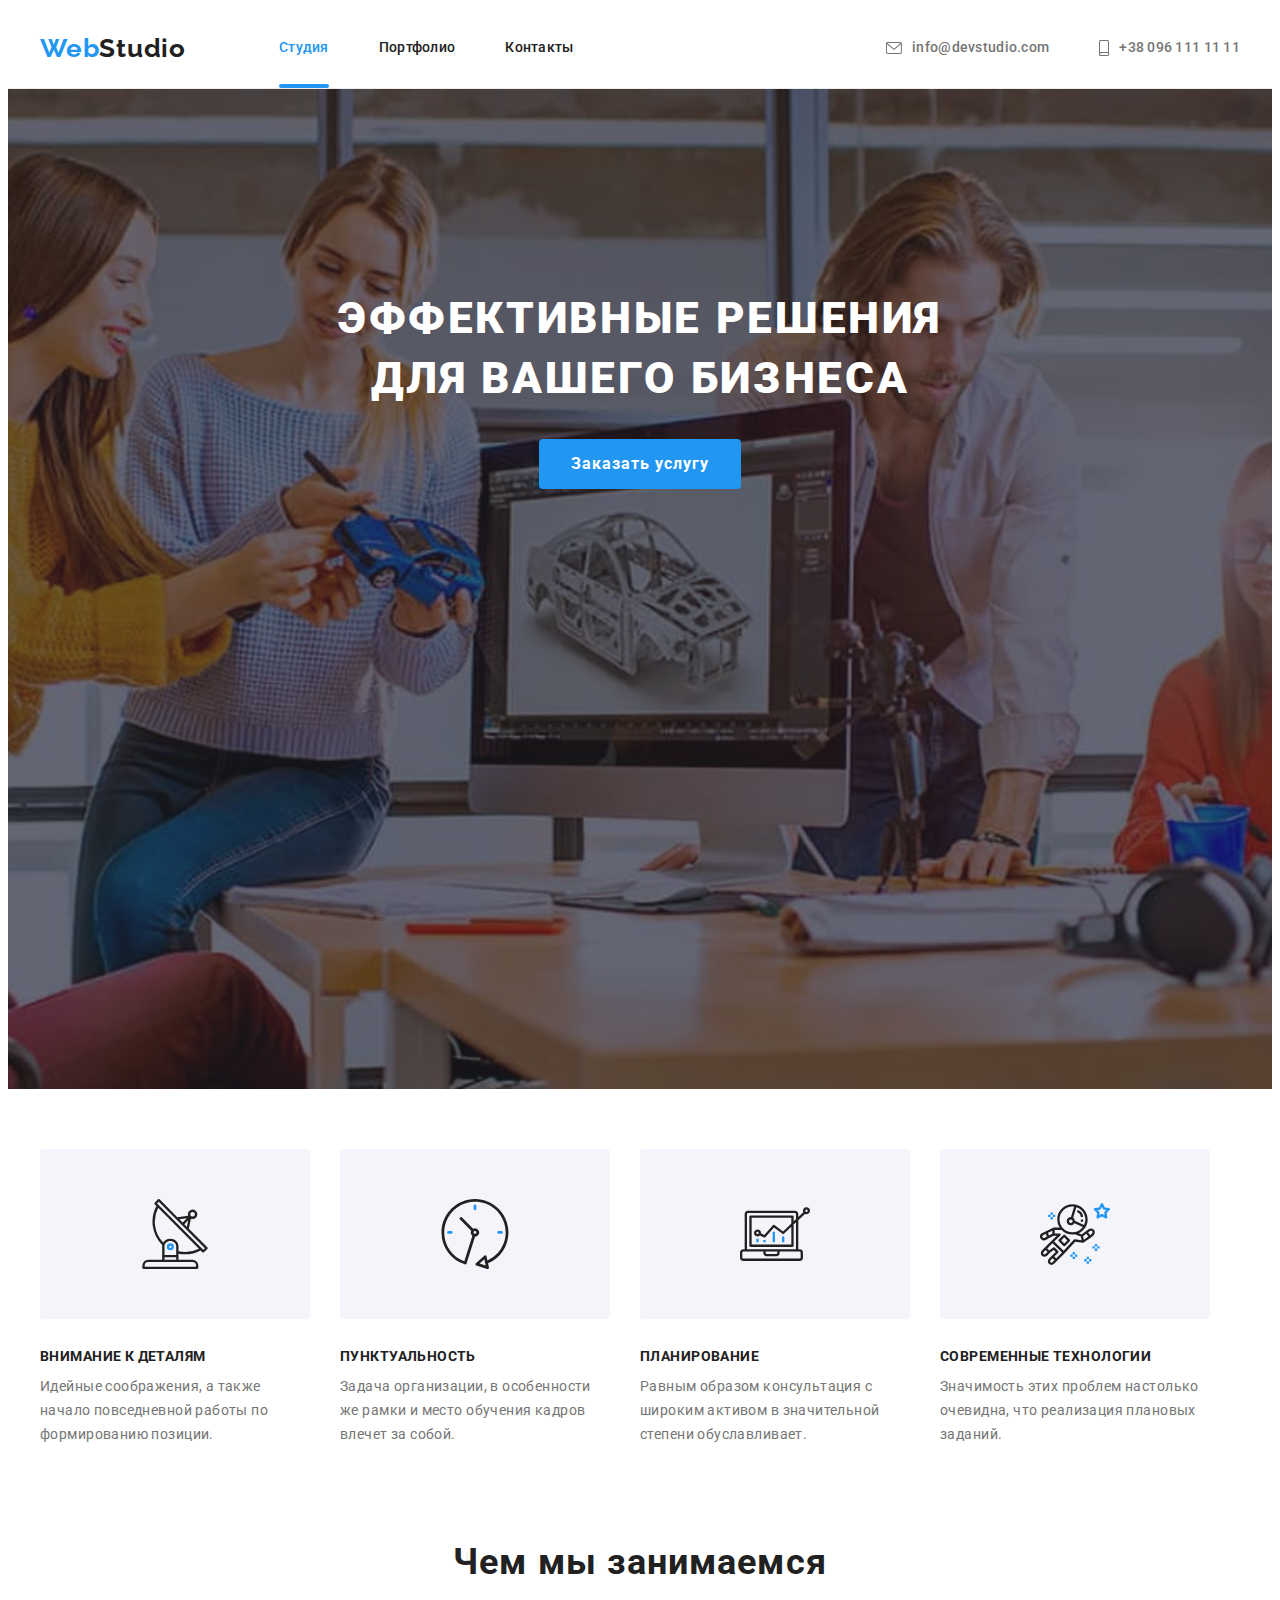
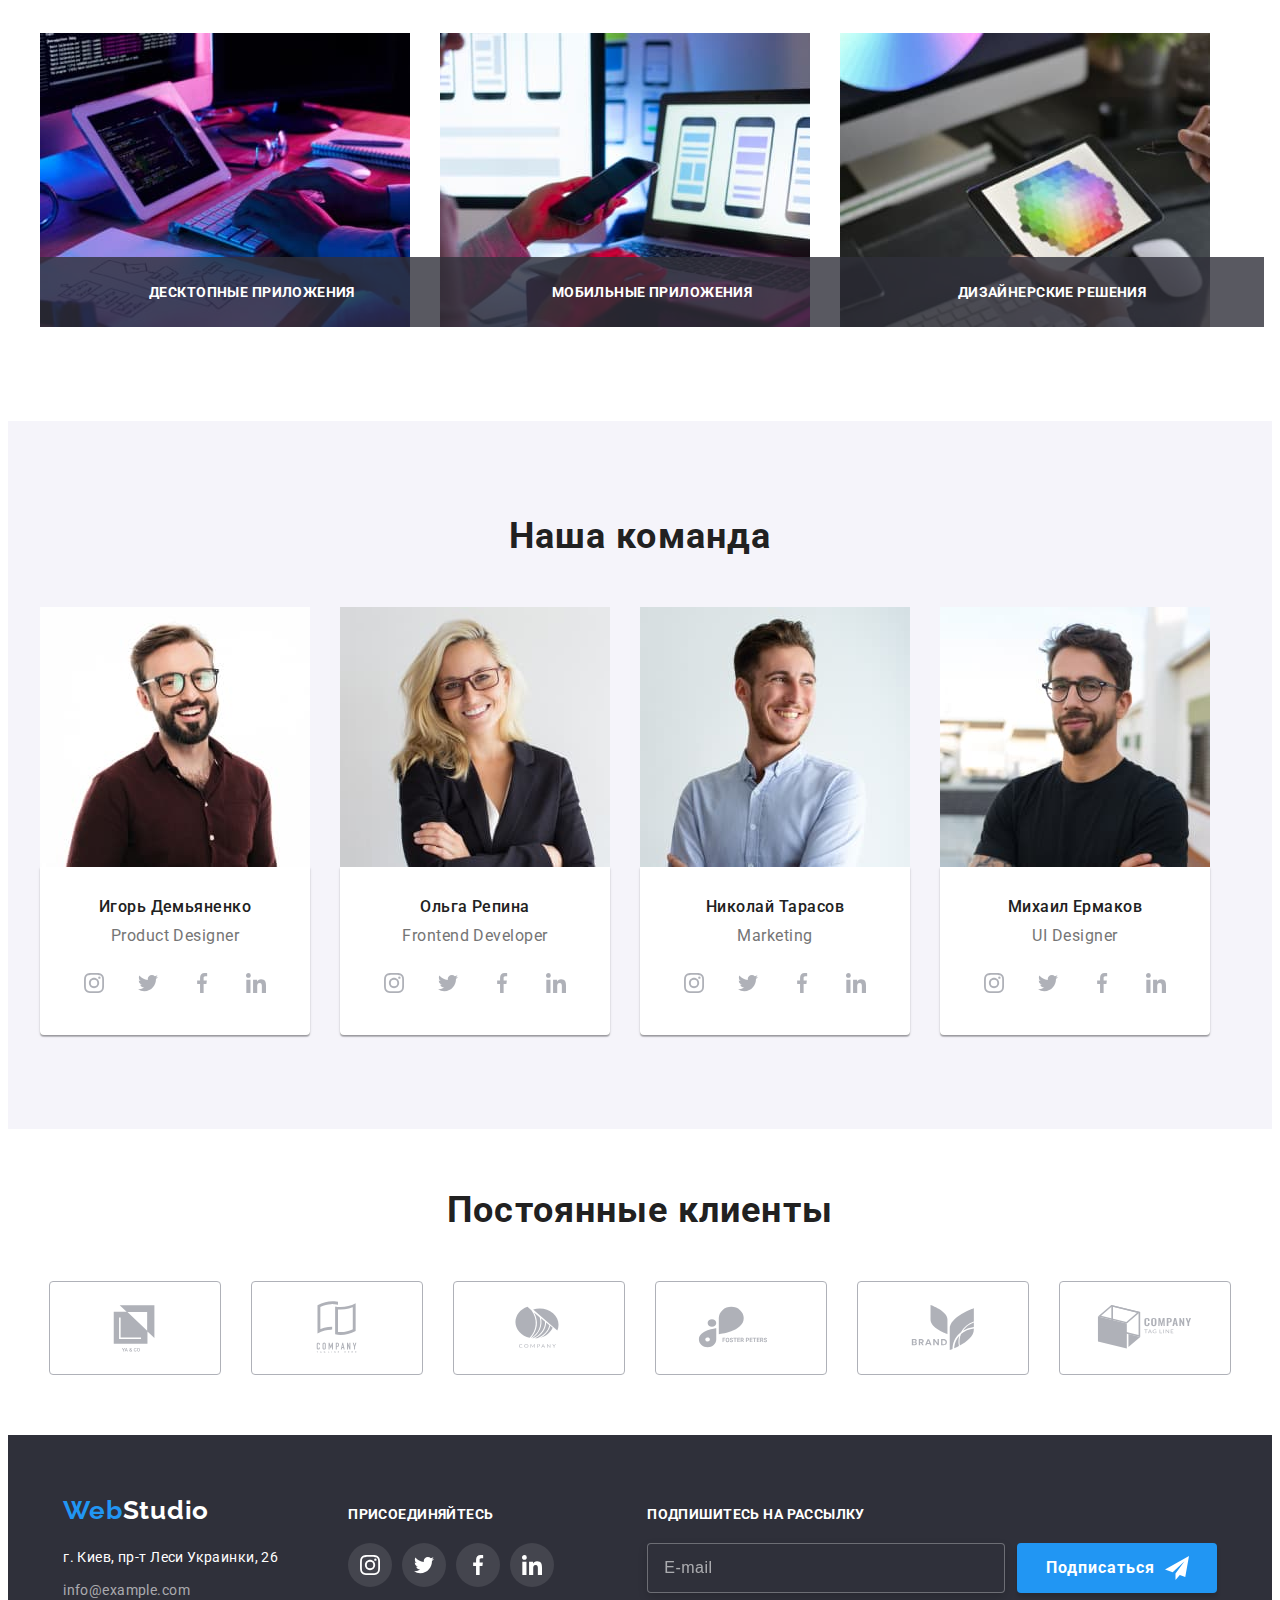
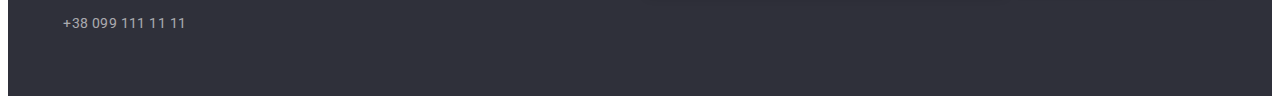
==== commit 8767c8d9: "fixet bugs" ====
--- a/index.html
+++ b/index.html
@@ -155,19 +155,40 @@
                     <h2 class="title promo__title">Чем мы занимаемся</h2>
                     <ul class="promo-list list">
                         <li class="promo-list__item">
-                            <img class="promo-list__icon" src="./images/tablet.jpg" alt="планшет" width="370" height="294"/>
+                            <picture>
+                                <source srcset="
+                                    ./images/tablet.jpg 1x,
+                                    ./images/tablet-2x.jpg 2x
+                                    " 
+                                    media="(min-width: 1200px)">
+                                <img class="promo-list__icon" src="./images/tablet.jpg" alt="планшет" width="370" height="294" />
+                            </picture>
                             <h3 class="promo-list__function">
                                 Десктопные приложения
                             </h3>
                         </li>
                         <li class="promo-list__item">
-                            <img class="promo-list__icon" src="./images/phone.jpg" alt="телефон" width="370" height="294">
+                            <picture>
+                                <source srcset="
+                                    ./images/phone.jpg 1x,
+                                    ./images/phone-2x.jpg 2x
+                                    " 
+                                    media="(min-width: 1200px)">
+                                <img class="promo-list__icon" src="./images/phone.jpg" alt="телефон" width="370" height="294">
+                            </picture>
                             <h3 class="promo-list__function">
                                 Мобильные приложения
                             </h3>
                         </li>
                         <li class="promo-list__item">
-                            <img class="promo-list__icon" src="./images/colors.jpg" alt="разсцетка" width="370" height="294">
+                            <picture>
+                                <source srcset="
+                                    ./images/colors.jpg 1x,
+                                    ./images/colors-2x.jpg 2x
+                                    "
+                                    media="(min-width: 1200px)">
+                                <img class="promo-list__icon" src="./images/colors.jpg" alt="разсцетка" width="370" height="294">
+                            </picture>
                             <h3 class="promo-list__function">
                                 Дизайнерские решения
                             </h3>
@@ -245,15 +266,18 @@
                                 <source srcset="
                                     ./images/img-2.jpg 1x,
                                     ./images/img-2-2x.jpg 2x
-                                    " media="(min-width: 1200px)">
+                                    " 
+                                    media="(min-width: 1200px)">
                                 <source srcset="
                                     ./images/img-2-tablet.jpg 1x,
                                     ./images/img-2-tablet-2x.jpg 2x
-                                    " media="(min-width: 768px)">
+                                    " 
+                                    media="(min-width: 768px)">
                                 <source srcset="
                                     ./images/img-2-mobile.jpg 1x,
                                     ./images/img-2-mobile-2x.jpg 2x
-                                    " media="(min-width: 320px)">
+                                    " 
+                                    media="(min-width: 320px)">
                                 <img class="team-img" src="./images/img-2.jpg" alt="Ольга Репина">
                             </picture>
                             <div class="team-cont">
@@ -296,15 +320,18 @@
                                 <source srcset="
                                     ./images/img-3.jpg 1x,
                                     ./images/img-3-2x.jpg 2x
-                                    " media="(min-width: 1200px)">
+                                    " 
+                                    media="(min-width: 1200px)">
                                 <source srcset="
                                     ./images/img-3-tablet.jpg 1x,
                                     ./images/img-3-tablet-2x.jpg 2x
-                                    " media="(min-width: 768px)">
+                                    " 
+                                    media="(min-width: 768px)">
                                 <source srcset="
                                     ./images/img-3-mobile.jpg 1x,
                                     ./images/img-3-mobile-2x.jpg 2x
-                                    " media="(min-width: 320px)">
+                                    " 
+                                    media="(min-width: 320px)">
                                 <img class="team-img" src="./images/img-3.jpg" alt="Николай Тарасов">
                             </picture>
                             <div class="team-cont">
@@ -347,15 +374,18 @@
                                 <source srcset="
                                     ./images/img-4.jpg 1x,
                                     ./images/img-4-2x.jpg 2x
-                                    " media="(min-width: 1200px)">
+                                    "
+                                     media="(min-width: 1200px)">
                                 <source srcset="
                                     ./images/img-4-tablet.jpg 1x,
                                     ./images/img-4-tablet-2x.jpg 2x
-                                    " media="(min-width: 768px)">
+                                    " 
+                                    media="(min-width: 768px)">
                                 <source srcset="
                                     ./images/img-4-mobile.jpg 1x,
                                     ./images/img-4-mobile-2x.jpg 2x
-                                    " media="(min-width: 320px)">
+                                    " 
+                                    media="(min-width: 320px)">
                                 <img class="team-img" src="./images/img-4.jpg" alt="Михаил Ермаков">
                             </picture>
                             <div class="team-cont">
@@ -498,13 +528,15 @@
                 </div>
                 <div class="subscribe">
                     <label for="subscrybe-title" class="subscrybe-title">Подпишитесь на рассылку</label>
-                    <input type="email" id="subscrybe-title" class="subscrybe-input" placeholder="E-mail">
-                    <button type="submit" class="subscribe-submit">
-                        Подписаться
-                        <svg class="subscrybe-icon" width="24" height="24">
-                            <use href="./images/symbol-defs.svg#icon-send"></use>
-                        </svg>
-                    </button>
+                    <div class="subscribe-cont">
+                        <input type="email" id="subscrybe-title" class="subscrybe-input" placeholder="E-mail">
+                        <button type="submit" class="subscribe-submit">
+                            Подписаться
+                            <svg class="subscrybe-icon" width="24" height="24">
+                                <use href="./images/symbol-defs.svg#icon-send"></use>
+                            </svg>
+                        </button>
+                    </div>
                 </div>
             </div>
         </footer>
--- a/css/main.min.css
+++ b/css/main.min.css
@@ -1 +1 @@
-:root{--primary-color: #212121;--secondary-color: #757575;--accent-color: #2196f3;--icon-color: #AFB1B8}body{font-family:roboto,sans-serif;color:var(--primary-color)}.container{padding-left:15px;padding-right:15px;margin:0 auto}@media screen and (min-width: 480px){.container{width:480px}}@media screen and (min-width: 768px){.container{width:768px}}@media screen and (min-width: 1200px){.container{width:1200px}}.visually-hidden{position:absolute;width:1px;height:1px;margin:-1px;border:0;padding:0;white-space:nowrap;-webkit-clip-path:inset(100%);clip-path:inset(100%);clip:rect(0 0 0 0);overflow:hidden}.is-hidden{opacity:0;pointer-events:none;visibility:hidden}p,h1,h2,h3,h4,h5,h6{margin:0}ul{margin:0;padding-left:0}img{display:block;max-width:100%;height:auto}.list{list-style:none}.link{text-decoration:none}.header{background-color:#fff;border-bottom:1px solid #ececec;padding-top:16px;padding-bottom:16px}.navigation{display:-webkit-box;display:-ms-flexbox;display:flex;-webkit-box-align:center;-ms-flex-align:center;align-items:center}.header__nav{display:none}@media screen and (min-width: 768px){.header__nav{display:block;margin-left:88px}}@media screen and (min-width: 1200px){.header__nav{margin-left:93px}}@media screen and (min-width: 768px){.menu-list,.header__contacts{display:-webkit-box;display:-ms-flexbox;display:flex}}.header__contacts{display:none}@media screen and (min-width: 768px){.header__contacts{display:block;margin-left:auto;-webkit-box-align:center;-ms-flex-align:center;align-items:center}}@media screen and (min-width: 1200px){.header__contacts{display:-webkit-box;display:-ms-flexbox;display:flex}}.menu-list__item{position:relative}@media screen and (min-width: 768px){.menu-list__item:not(:last-child){margin-right:50px}}@media screen and (min-width: 1200px){.contacts .contacts__item+.contacts__item{margin-left:50px}}.menu-list__link,.contacts__link{display:block;padding-top:32px;padding-bottom:32px;font-weight:500;font-size:14px;line-height:1.14;letter-spacing:.02em;color:inherit;-webkit-transition:color 250ms cubic-bezier(0.4, 0, 0.2, 1);transition:color 250ms cubic-bezier(0.4, 0, 0.2, 1)}.contacts__link{padding-top:0;padding-bottom:0}.menu-list__link::after{content:"";display:block;width:10px;height:4px;border-radius:2px;background-color:var(--accent-color);position:absolute;left:0;bottom:0;opacity:0;-webkit-transition:opacity 250ms cubic-bezier(0.4, 0, 0.2, 1);transition:opacity 250ms cubic-bezier(0.4, 0, 0.2, 1)}@media screen and (min-width: 768px){.menu-list__link::after{width:100%}}.menu-list__link:hover,.menu-list__link:focus{color:var(--accent-color)}.menu-list .link.current{color:var(--accent-color)}.current.menu-list__link::after{opacity:1}.contacts__icon{fill:var(--secondary-color);-webkit-transition:fill 250ms cubic-bezier(0.4, 0, 0.2, 1);transition:fill 250ms cubic-bezier(0.4, 0, 0.2, 1)}@media screen and (min-width: 768px){.contacts__icon{margin-right:8px}}@media screen and (min-width: 1200px){.contacts__icon{margin-right:10px}}@media screen and (min-width: 768px){.contacts__item:first-child{margin-bottom:10px}}@media screen and (min-width: 1200px){.contacts__item:first-child{margin-bottom:0}}.contacts__link{color:var(--secondary-color)}@media screen and (min-width: 1200px){.contacts__link{display:-webkit-box;display:-ms-flexbox;display:flex;-webkit-box-align:center;-ms-flex-align:center;align-items:center;-webkit-box-pack:center;-ms-flex-pack:center;justify-content:center}}.contacts__link:hover,.contacts__link:focus{color:var(--accent-color)}.contacts__link:hover .contacts__icon,.contacts__link:focus .contacts__icon{fill:var(--accent-color)}.menu-btn-open{background-color:rgba(0,0,0,0);border:none;display:block;margin-left:auto;cursor:pointer}.menu-btn-open:hover .open-icon{fill:var(--accent-color)}@media screen and (min-width: 768px){.menu-btn-open{display:none}}.open-icon{-webkit-transition:fill 250ms cubic-bezier(0.4, 0, 0.2, 1);transition:fill 250ms cubic-bezier(0.4, 0, 0.2, 1)}.mob-menu{position:fixed;top:0;background-color:#fff;height:100vh;width:100vw;z-index:2;padding:22px 20px;overflow:auto}@media screen and (min-width: 480px){.mob-menu{padding:48px 40px}}.cont{display:-webkit-box;display:-ms-flexbox;display:flex;-webkit-box-orient:vertical;-webkit-box-direction:normal;-ms-flex-direction:column;flex-direction:column;height:100%;-webkit-box-pack:justify;-ms-flex-pack:justify;justify-content:space-between}.menu-btn-close{position:absolute;background-color:rgba(0,0,0,0);border:none;top:21px;right:25px}.menu-btn-close:hover .close-icon{fill:var(--accent-color)}.close-icon{-webkit-transition:fill 250ms cubic-bezier(0.4, 0, 0.2, 1);transition:fill 250ms cubic-bezier(0.4, 0, 0.2, 1)}.mob-menu-list__link{font-weight:500;font-size:40px;line-height:1.18;letter-spacing:.02em;display:block;color:inherit}.mob-menu-list__link:not(last-child){margin-bottom:32px}.mob-menu-list .link.current{color:var(--accent-color)}.mob-contacts__call,.mob-contacts__link{font-style:normal;font-weight:500;font-size:24px;line-height:1.17;letter-spacing:.02em;color:var(--secondary-color)}.mob-contacts__item:last-child{margin-top:32px}.mob-contacts__call{font-size:34px;line-height:1.18;color:var(--accent-color)}.mob-soc{display:-webkit-box;display:-ms-flexbox;display:flex;margin-top:64px;max-width:100%}.mob-soc_item:not(:last-child){margin-right:10px}@media screen and (min-width: 480px){.mob-soc_item:not(:last-child){margin-right:30px}}.mob-soc_link{display:block;font-weight:500;font-size:16px;line-height:1.22;letter-spacing:.02em;color:var(--accent-color)}@media screen and (min-width: 480px){.mob-soc_link{font-size:18px}}.logo{font-family:Raleway,sans-serif;font-weight:700;font-size:24px;line-height:1.17;letter-spacing:.03em;color:inherit}@media screen and (min-width: 1200px){.logo{font-size:26px;line-height:1.19}}.logo__color{color:var(--accent-color)}.footer__logo{display:block;color:#fff;text-align:center;margin-bottom:20px}@media screen and (min-width: 1200px){.footer__logo{text-align:left}}.hiro{background-color:#2f303a;padding-top:118px;padding-bottom:118px;max-width:100%;height:400px;margin-right:auto;margin-left:auto;background-image:-webkit-gradient(linear, left top, right top, from(rgba(47, 48, 58, 0.4)), to(rgba(47, 48, 58, 0.4))),url(../images/webstudio-mobile.jpg);background-image:linear-gradient(to right, rgba(47, 48, 58, 0.4), rgba(47, 48, 58, 0.4)),url(../images/webstudio-mobile.jpg);background-repeat:no-repeat;background-position:center;background-size:cover}@media(min-device-pixel-ratio: 2),(-webkit-min-device-pixel-ratio: 2),(min-resolution: 192dpi),(min-resolution: 2dppx){.hiro{background-image:-webkit-gradient(linear, left top, right top, from(rgba(47, 48, 58, 0.4)), to(rgba(47, 48, 58, 0.4))),url(../images/webstudio-mobile-2x.jpg);background-image:linear-gradient(to right, rgba(47, 48, 58, 0.4), rgba(47, 48, 58, 0.4)),url(../images/webstudio-mobile-2x.jpg)}}@media screen and (min-width: 768px){.hiro{background-image:-webkit-gradient(linear, left top, right top, from(rgba(47, 48, 58, 0.4)), to(rgba(47, 48, 58, 0.4))),url(../images/webstudio-tablet.jpg);background-image:linear-gradient(to right, rgba(47, 48, 58, 0.4), rgba(47, 48, 58, 0.4)),url(../images/webstudio-tablet.jpg)}}@media screen and (min-width: 768px)and (min-device-pixel-ratio: 2),screen and (min-width: 768px)and (-webkit-min-device-pixel-ratio: 2),screen and (min-width: 768px)and (min-resolution: 192dpi),screen and (min-width: 768px)and (min-resolution: 2dppx){.hiro{background-image:-webkit-gradient(linear, left top, right top, from(rgba(47, 48, 58, 0.4)), to(rgba(47, 48, 58, 0.4))),url(../images/webstudio-tablet-2x.jpg);background-image:linear-gradient(to right, rgba(47, 48, 58, 0.4), rgba(47, 48, 58, 0.4)),url(../images/webstudio-tablet-2x.jpg)}}@media screen and (min-width: 1200px){.hiro{padding-top:200px;padding-bottom:200px;max-width:1600px;height:600px;background-image:-webkit-gradient(linear, left top, right top, from(rgba(47, 48, 58, 0.4)), to(rgba(47, 48, 58, 0.4))),url(../images/webstudio.jpg);background-image:linear-gradient(to right, rgba(47, 48, 58, 0.4), rgba(47, 48, 58, 0.4)),url(../images/webstudio.jpg)}}@media screen and (min-width: 1200px)and (min-device-pixel-ratio: 2),screen and (min-width: 1200px)and (-webkit-min-device-pixel-ratio: 2),screen and (min-width: 1200px)and (min-resolution: 192dpi),screen and (min-width: 1200px)and (min-resolution: 2dppx){.hiro{background-image:-webkit-gradient(linear, left top, right top, from(rgba(47, 48, 58, 0.4)), to(rgba(47, 48, 58, 0.4))),url(../images/webstudio-2x.jpg);background-image:linear-gradient(to right, rgba(47, 48, 58, 0.4), rgba(47, 48, 58, 0.4)),url(../images/webstudio-2x.jpg)}}.hiro-title{max-width:696px;font-weight:900;font-size:26px;line-height:1.62;text-align:center;letter-spacing:.06em;text-transform:uppercase;color:#fff;margin:0 auto}@media screen and (min-width: 1200px){.hiro-title{font-size:44px;line-height:1.36}}.button{min-width:200px;padding:10px 32px;display:block;border-radius:4px;border:none;font-family:inherit;font-weight:700;font-size:16px;line-height:1.88;text-align:center;letter-spacing:.06em;color:#fff;cursor:pointer}.hiro__btn{margin:30px auto 0 auto;background:var(--accent-color)}.features{padding-top:30px;padding-bottom:30px}@media screen and (min-width: 768px){.features-list{display:-webkit-box;display:-ms-flexbox;display:flex;-ms-flex-wrap:wrap;flex-wrap:wrap}}@media screen and (min-width: 1200px){.features-list{-ms-flex-wrap:nowrap;flex-wrap:nowrap}}.features-list__item{margin-left:auto;margin-right:auto}@media screen and (min-width: 768px){.features-list__item{margin-right:30px;width:354px;margin-left:0}}@media screen and (min-width: 768px)and (min-width: 768px)and (max-width: 1199px){.features-list__item:nth-child(2n){margin-right:0}}@media screen and (min-width: 1200px){.features-list__item{max-width:270px}.features-list__item:last-child{margin-right:0}}.icon-list{background:#f5f4fa;border-radius:4px;padding-top:25px;padding-bottom:25px;display:-webkit-box;display:-ms-flexbox;display:flex;-webkit-box-pack:center;-ms-flex-pack:center;justify-content:center;-webkit-box-align:center;-ms-flex-align:center;align-items:center}@media screen and (min-width: 768px){.icon-list{width:354px}}@media screen and (min-width: 1200px){.icon-list{width:270px;height:120px}}.features-list__icon{margin-bottom:30px}.features-list__title{font-weight:700;font-size:14px;line-height:1.14;letter-spacing:.03em;text-transform:uppercase;text-align:center;margin-bottom:10px}@media screen and (min-width: 768px){.features-list__title{text-align:left}}.features-list__text{font-size:14px;line-height:1.71;letter-spacing:.03em;color:var(--secondary-color)}.promo{padding-bottom:94px;display:none}@media screen and (min-width: 1200px){.promo{display:block}}.title{font-weight:700;font-size:28px;line-height:1.18;text-align:center;letter-spacing:.03em}@media screen and (min-width: 1200px){.title{font-size:36px;line-height:1.17}}.promo__title{margin-bottom:50px}.promo-list{display:-webkit-box;display:-ms-flexbox;display:flex}.promo-list__item{margin-right:30px;position:relative}.promo-list__item:last-child{margin-right:0}.promo-list__function{font-weight:700;font-size:14px;line-height:16px;text-align:center;letter-spacing:.03em;text-transform:uppercase;color:#fff;background:rgba(47,48,58,.8);position:absolute;bottom:0;width:100%;padding:27px}.team{background-color:#f5f4fa;padding-top:60px;padding-bottom:60px}@media screen and (min-width: 1200px){.team{padding-top:94px;padding-bottom:94px}}@media screen and (min-width: 768px){.team-list{display:-webkit-box;display:-ms-flexbox;display:flex;-ms-flex-wrap:wrap;flex-wrap:wrap}}@media screen and (min-width: 1200px){.team-list{display:-webkit-box;display:-ms-flexbox;display:flex;-ms-flex-wrap:nowrap;flex-wrap:nowrap}}.team-item{background:#fff;margin-bottom:30px}@media screen and (min-width: 768px){.team-item{margin-right:30px}.team-item:nth-child(2n){margin-right:0}.team-item:nth-child(n+3){margin-bottom:0}}@media screen and (min-width: 1200px){.team-item{margin-bottom:0}.team-item:nth-child(2n){margin-right:30px}.team-item:last-child{margin-right:0}}.team-title{margin-bottom:50px}@media screen and (min-width: 768px){.team-img{width:354px;height:374px}}@media screen and (min-width: 1200px){.team-img{width:270px;height:260px}}.team-cont{padding-top:30px;padding-bottom:30px;-webkit-box-shadow:0px 1px 3px rgba(0,0,0,.12),0px 1px 1px rgba(0,0,0,.14),0px 2px 1px rgba(0,0,0,.2);box-shadow:0px 1px 3px rgba(0,0,0,.12),0px 1px 1px rgba(0,0,0,.14),0px 2px 1px rgba(0,0,0,.2);border-radius:0px 0px 4px 4px}.team-member,.team-function{font-weight:500;font-size:16px;line-height:1.19;text-align:center;letter-spacing:.03em}.team-function{margin-top:10px;font-weight:400;color:var(--secondary-color)}.team-soc-item:not(:last-child){margin-right:10px}.team-soc-list{display:-webkit-box;display:-ms-flexbox;display:flex;-webkit-box-pack:center;-ms-flex-pack:center;justify-content:center;margin-top:16px}.team-link{width:44px;height:44px;-webkit-box-pack:center;-ms-flex-pack:center;justify-content:center;-webkit-box-align:center;-ms-flex-align:center;align-items:center;border-radius:50%;display:-webkit-box;display:-ms-flexbox;display:flex;-webkit-transition:background-color 250ms cubic-bezier(0.4, 0, 0.2, 1);transition:background-color 250ms cubic-bezier(0.4, 0, 0.2, 1)}.team-link:hover,.team-link:focus{background-color:var(--accent-color)}.team-link:hover .team-icon,.team-link:focus .team-icon{fill:#fff}.team-icon{fill:var(--icon-color);-webkit-transition:fill 250ms cubic-bezier(0.4, 0, 0.2, 1);transition:fill 250ms cubic-bezier(0.4, 0, 0.2, 1)}.clients{padding-top:60px;padding-bottom:60px}.clients-title{margin-bottom:50px}.clients-list{display:-webkit-box;display:-ms-flexbox;display:flex;-ms-flex-wrap:wrap;flex-wrap:wrap;-webkit-box-pack:center;-ms-flex-pack:center;justify-content:center}@media screen and (min-width: 1200px){.clients-list{-ms-flex-wrap:nowrap;flex-wrap:nowrap}}.clients-link{width:210px;height:92px;border:1px solid #afb1b8;border-radius:4px;display:-webkit-box;display:-ms-flexbox;display:flex;-webkit-box-pack:center;-ms-flex-pack:center;justify-content:center;-webkit-box-align:center;-ms-flex-align:center;align-items:center;-webkit-transition:border 250ms cubic-bezier(0.4, 0, 0.2, 1);transition:border 250ms cubic-bezier(0.4, 0, 0.2, 1)}.clients-link:hover,.clients-link:focus{border:1px solid var(--accent-color)}@media screen and (min-width: 768px){.clients-link{width:226px;height:92px}}@media screen and (min-width: 1200px){.clients-link{width:170px;height:92px}}.clients-item{margin-bottom:30px}.clients-item:last-child{margin-bottom:0}@media screen and (min-width: 480px){.clients-item{margin-right:30px}.clients-item:nth-child(even){margin-right:0}.clients-item:nth-child(n+5){margin-bottom:0}}@media screen and (min-width: 768px){.clients-item:nth-child(even){margin-right:30px}.clients-item:nth-child(3n){margin-right:0}.clients-item:nth-child(n+4){margin-bottom:0}}@media screen and (min-width: 1200px){.clients-item{margin-bottom:0}.clients-item:nth-child(2n+1){margin-right:30px}}.client-icon{fill:var(--icon-color);-webkit-transition:fill 250ms cubic-bezier(0.4, 0, 0.2, 1);transition:fill 250ms cubic-bezier(0.4, 0, 0.2, 1)}.clients-link:hover .client-icon,.clients-link:focus .client-icon{fill:var(--accent-color)}.footer{background:#2f303a;padding-top:60px;padding-bottom:60px}@media screen and (min-width: 768px){.footer-cont{display:-webkit-box;display:-ms-flexbox;display:flex;-ms-flex-wrap:wrap;flex-wrap:wrap;-webkit-box-align:baseline;-ms-flex-align:baseline;align-items:baseline}}@media screen and (min-width: 1200px){.footer-cont{-ms-flex-wrap:nowrap;flex-wrap:nowrap}}@media screen and (min-width: 768px){.footer-address{margin-left:76px;margin-right:165px}}@media screen and (min-width: 1200px){.footer-address{margin-left:0;margin-right:0}}.address{font-style:normal}.footer-contact,.footer-location{font-size:14px;line-height:1.71;letter-spacing:.03em;color:rgba(255,255,255,.6)}.footer-location{color:#fff}.footer-item{text-align:center;margin-top:9px}.footer-item:first-child{margin-top:0}@media screen and (min-width: 1200px){.footer-item{text-align:left}}.footer-contact{display:block}.join{margin-top:60px}@media screen and (min-width: 1200px){.join{margin-left:70px}}.join-list{display:-webkit-box;display:-ms-flexbox;display:flex;-webkit-box-pack:center;-ms-flex-pack:center;justify-content:center}.join-item:not(:last-child){margin-right:10px}.join-link{width:44px;height:44px;display:-webkit-box;display:-ms-flexbox;display:flex;-webkit-box-pack:center;-ms-flex-pack:center;justify-content:center;-webkit-box-align:center;-ms-flex-align:center;align-items:center;background-color:rgba(255,255,255,.1);border-radius:50%;-webkit-transition:background-color 250ms cubic-bezier(0.4, 0, 0.2, 1);transition:background-color 250ms cubic-bezier(0.4, 0, 0.2, 1)}.join-link:hover,.join-link:focus{background-color:var(--accent-color)}.join-icon{fill:#fff}.subscribe{margin-top:60px}@media screen and (min-width: 768px){.subscribe{margin-left:166px;margin-right:152px}}@media screen and (min-width: 1200px){.subscribe{margin-left:93px;margin-right:0}}.subscrybe-title,.join-titel{font-weight:700;font-size:14px;line-height:1.14;letter-spacing:.03em;text-transform:uppercase;text-align:center;color:#fff;display:block;margin-bottom:20px}@media screen and (min-width: 1200px){.subscrybe-title,.join-titel{text-align:left}}.subscrybe-input{width:100%;height:50px;border:1px solid rgba(255,255,255,.3);-webkit-box-sizing:border-box;box-sizing:border-box;-webkit-filter:drop-shadow(0px 4px 4px rgba(0, 0, 0, 0.15));filter:drop-shadow(0px 4px 4px rgba(0, 0, 0, 0.15));border-radius:4px;background-color:#2f303a;color:#fff;padding-left:16px;margin-bottom:20px}.subscrybe-input::-webkit-input-placeholder{font-size:16px;line-height:1.25;letter-spacing:.03em;color:rgba(255,255,255,.6)}.subscrybe-input::-moz-placeholder{font-size:16px;line-height:1.25;letter-spacing:.03em;color:rgba(255,255,255,.6)}.subscrybe-input:-ms-input-placeholder{font-size:16px;line-height:1.25;letter-spacing:.03em;color:rgba(255,255,255,.6)}.subscrybe-input::-ms-input-placeholder{font-size:16px;line-height:1.25;letter-spacing:.03em;color:rgba(255,255,255,.6)}.subscrybe-input::placeholder{font-size:16px;line-height:1.25;letter-spacing:.03em;color:rgba(255,255,255,.6)}@media screen and (min-width: 768px){.subscrybe-input{width:450px}}@media screen and (min-width: 1200px){.subscrybe-input{width:358px;margin-right:12px}}.subscribe-submit{position:relative;left:50%;-webkit-transform:translateX(-50%);transform:translateX(-50%);width:200px;height:50px;font-family:inherit;font-weight:700;font-size:16px;line-height:1.88px;text-align:left;letter-spacing:.06em;color:#fff;padding-left:29px;background:var(--accent-color);border:0;-webkit-box-shadow:0px 4px 4px rgba(0,0,0,.15);box-shadow:0px 4px 4px rgba(0,0,0,.15);border-radius:4px;cursor:pointer}@media screen and (min-width: 1200px){.subscribe-submit{left:0px;-webkit-transform:translateX(0%);transform:translateX(0%)}}.subscrybe-icon{position:absolute;fill:#fff;margin-left:10px;top:50%;-webkit-transform:translateY(-50%);transform:translateY(-50%)}.main-project{padding-top:60px;padding-bottom:60px}@media screen and (min-width: 1200px){.main-project{padding-top:94px;padding-bottom:94px}}.project-buttons{display:-webkit-box;display:-ms-flexbox;display:flex;-ms-flex-wrap:wrap;flex-wrap:wrap;margin-bottom:40px}@media screen and (min-width: 768px){.project-buttons{-ms-flex-wrap:nowrap;flex-wrap:nowrap;-webkit-box-pack:center;-ms-flex-pack:center;justify-content:center;margin-bottom:30px}}@media screen and (min-width: 1200px){.project-buttons{margin-bottom:50px}}.button-item{margin-right:8px}.button-item:nth-child(-n+3){margin-bottom:15px}@media screen and (min-width: 768px){.button-item:nth-child(-n+3){margin-bottom:0px}}.button-item:last-child{margin-right:0px}@media screen and (min-width: 768px){.project-list{display:-webkit-box;display:-ms-flexbox;display:flex;-ms-flex-wrap:wrap;flex-wrap:wrap}}.project-btn{font-family:inherit;font-weight:500;font-size:16px;line-height:1.62;text-align:center;letter-spacing:.03em;color:var(--primary-color);background-color:#f5f4fa;cursor:pointer;border:0;border-radius:4px;padding:6px 22px;-webkit-transition:background-color 250ms cubic-bezier(0.4, 0, 0.2, 1),color 250ms cubic-bezier(0.4, 0, 0.2, 1),-webkit-box-shadow 250ms cubic-bezier(0.4, 0, 0.2, 1);transition:background-color 250ms cubic-bezier(0.4, 0, 0.2, 1),color 250ms cubic-bezier(0.4, 0, 0.2, 1),-webkit-box-shadow 250ms cubic-bezier(0.4, 0, 0.2, 1);transition:background-color 250ms cubic-bezier(0.4, 0, 0.2, 1),color 250ms cubic-bezier(0.4, 0, 0.2, 1),box-shadow 250ms cubic-bezier(0.4, 0, 0.2, 1);transition:background-color 250ms cubic-bezier(0.4, 0, 0.2, 1),color 250ms cubic-bezier(0.4, 0, 0.2, 1),box-shadow 250ms cubic-bezier(0.4, 0, 0.2, 1),-webkit-box-shadow 250ms cubic-bezier(0.4, 0, 0.2, 1)}.project-btn:hover,.project-btn:focus{background-color:var(--accent-color);color:#fff;-webkit-box-shadow:0px 3px 1px rgba(0,0,0,.1),0px 1px 2px rgba(0,0,0,.08),0px 2px 2px rgba(0,0,0,.12);box-shadow:0px 3px 1px rgba(0,0,0,.1),0px 1px 2px rgba(0,0,0,.08),0px 2px 2px rgba(0,0,0,.12);border-radius:4px}.project-item{display:-webkit-box;display:-ms-flexbox;display:flex;-webkit-box-pack:center;-ms-flex-pack:center;justify-content:center}.project-item:not(:last-child){margin-bottom:30px}@media screen and (min-width: 768px){.project-item:nth-child(odd){margin-right:30px}.project-item:last-child{margin-right:0px}}@media screen and (min-width: 1200px){.project-item{margin-right:30px}.project-item:nth-child(3n){margin-right:0}.project-item:nth-last-child(-n+3){margin-bottom:0}}.project-link{display:block;color:inherit;-webkit-transition:-webkit-box-shadow 250ms cubic-bezier(0.4, 0, 0.2, 1);transition:-webkit-box-shadow 250ms cubic-bezier(0.4, 0, 0.2, 1);transition:box-shadow 250ms cubic-bezier(0.4, 0, 0.2, 1);transition:box-shadow 250ms cubic-bezier(0.4, 0, 0.2, 1), -webkit-box-shadow 250ms cubic-bezier(0.4, 0, 0.2, 1)}.project-link:hover,.project-link:focus{-webkit-box-shadow:0px 1px 1px rgba(0,0,0,.12),0px 4px 4px rgba(0,0,0,.06),1px 4px 6px rgba(0,0,0,.16);box-shadow:0px 1px 1px rgba(0,0,0,.12),0px 4px 4px rgba(0,0,0,.06),1px 4px 6px rgba(0,0,0,.16)}.project-img{width:450px}@media screen and (min-width: 768px){.project-img{width:354px}}@media screen and (min-width: 1200px){.project-img{width:370px}}.project-action{position:relative;overflow:hidden}.project-cont{padding-top:20px;padding-bottom:20px;border:1px solid #eee;border-top:none;background-color:#fff;padding-left:24px}.project-title{font-weight:700;font-size:18px;line-height:2;letter-spacing:.06em}.project-text{font-size:16px;line-height:1.9;letter-spacing:.03em;color:var(--secondary-color);margin-top:4px}.project-discription{font-size:18px;line-height:1.56;letter-spacing:.03em;color:#fff;padding:63px 24px;background-color:rgba(33,150,243,.9);top:0;left:0;position:absolute;height:100%;width:100%;-webkit-transform:translateY(100%);transform:translateY(100%);-webkit-transition:-webkit-transform 250ms cubic-bezier(0.4, 0, 0.2, 1);transition:-webkit-transform 250ms cubic-bezier(0.4, 0, 0.2, 1);transition:transform 250ms cubic-bezier(0.4, 0, 0.2, 1);transition:transform 250ms cubic-bezier(0.4, 0, 0.2, 1), -webkit-transform 250ms cubic-bezier(0.4, 0, 0.2, 1)}.project-link:hover .project-discription,.project-link:focus .project-discription{-webkit-transform:translateY(0);transform:translateY(0)}.backdrop{position:fixed;top:0;width:100%;height:100%;background:rgba(0,0,0,.2);-webkit-transition:opacity 250ms,visibility 250ms;transition:opacity 250ms,visibility 250ms}.backdrop.is-hidden .modal{-webkit-transform:rotate(250deg) scale(0.1);transform:rotate(250deg) scale(0.1)}.modal{width:100%;max-height:100%;background-color:#fff;border-radius:4px;position:absolute;top:50%;left:50%;-webkit-transform:translate(-50%, -50%);transform:translate(-50%, -50%);padding:40px;overflow:auto;-webkit-box-shadow:0px 1px 3px rgba(0,0,0,.12),0px 1px 1px rgba(0,0,0,.14),0px 2px 1px rgba(0,0,0,.2);box-shadow:0px 1px 3px rgba(0,0,0,.12),0px 1px 1px rgba(0,0,0,.14),0px 2px 1px rgba(0,0,0,.2)}@media screen and (min-width: 480px){.modal{width:450px}}@media screen and (min-width: 1200px){.modal{width:528px;height:581px}}.modal-close{width:30px;height:30px;background-color:rgba(0,0,0,0);border-radius:50%;cursor:pointer;position:absolute;top:8px;right:8px}.modal-close:focus .modal-icon{fill:#2196f3;-webkit-box-shadow:0px 1px 3px rgba(0,0,0,.12),0px 1px 1px rgba(0,0,0,.14),0px 2px 1px rgba(0,0,0,.2);box-shadow:0px 1px 3px rgba(0,0,0,.12),0px 1px 1px rgba(0,0,0,.14),0px 2px 1px rgba(0,0,0,.2)}.modal-icon{position:absolute;background-color:#fff;border-radius:50%;top:50%;left:50%;-webkit-transform:translate(-50%, -50%);transform:translate(-50%, -50%);fill:#000;stroke-opacity:.1;-webkit-transition:fill 250ms cubic-bezier(0.4, 0, 0.2, 1),-webkit-box-shadow 250ms cubic-bezier(0.4, 0, 0.2, 1);transition:fill 250ms cubic-bezier(0.4, 0, 0.2, 1),-webkit-box-shadow 250ms cubic-bezier(0.4, 0, 0.2, 1);transition:fill 250ms cubic-bezier(0.4, 0, 0.2, 1),box-shadow 250ms cubic-bezier(0.4, 0, 0.2, 1);transition:fill 250ms cubic-bezier(0.4, 0, 0.2, 1),box-shadow 250ms cubic-bezier(0.4, 0, 0.2, 1),-webkit-box-shadow 250ms cubic-bezier(0.4, 0, 0.2, 1)}.modal-icon:hover{fill:#2196f3;-webkit-box-shadow:0px 1px 3px rgba(0,0,0,.12),0px 1px 1px rgba(0,0,0,.14),0px 2px 1px rgba(0,0,0,.2);box-shadow:0px 1px 3px rgba(0,0,0,.12),0px 1px 1px rgba(0,0,0,.14),0px 2px 1px rgba(0,0,0,.2)}.modal-title{font-weight:700;font-size:20px;line-height:1.15;text-align:center;letter-spacing:.03em;color:var(--primary-color);margin-bottom:12px}.form-field{margin-bottom:10px}.input-wrap{position:relative}.user-input{width:100%;height:40px;border:1px solid rgba(33,33,33,.2);-webkit-box-sizing:border-box;box-sizing:border-box;border-radius:4px;padding-left:42px;outline:none;-webkit-transition:border 250ms cubic-bezier(0.4, 0, 0.2, 1);transition:border 250ms cubic-bezier(0.4, 0, 0.2, 1)}.user-input:hover,.user-input:focus{border:1px solid #2196f3}.user-input:hover+.form-icon,.user-input:focus+.form-icon{fill:#2196f3}.form-feedback{margin-bottom:20px}.user-feedback{width:100%;height:120px;border:1px solid rgba(33,33,33,.2);-webkit-box-sizing:border-box;box-sizing:border-box;border-radius:4px;padding:12px 16px;outline:none;resize:none;-webkit-transition:border 250ms cubic-bezier(0.4, 0, 0.2, 1);transition:border 250ms cubic-bezier(0.4, 0, 0.2, 1)}.user-feedback:focus,.user-feedback:hover{border:1px solid #2196f3}.user-feedback::-webkit-input-placeholder{font-size:12px;line-height:14px;letter-spacing:.01em;color:rgba(117,117,117,.5)}.user-feedback::-moz-placeholder{font-size:12px;line-height:14px;letter-spacing:.01em;color:rgba(117,117,117,.5)}.user-feedback:-ms-input-placeholder{font-size:12px;line-height:14px;letter-spacing:.01em;color:rgba(117,117,117,.5)}.user-feedback::-ms-input-placeholder{font-size:12px;line-height:14px;letter-spacing:.01em;color:rgba(117,117,117,.5)}.user-feedback::placeholder{font-size:12px;line-height:14px;letter-spacing:.01em;color:rgba(117,117,117,.5)}.user-agreement{font-size:10px;line-height:1.17;letter-spacing:.03em;color:var(--secondary-color);display:-webkit-box;display:-ms-flexbox;display:flex;-ms-flex-wrap:wrap;flex-wrap:wrap;-webkit-box-align:center;-ms-flex-align:center;align-items:center}@media screen and (min-width: 338px){.user-agreement{font-size:12px}}@media screen and (min-width: 1200px){.user-agreement{font-size:14px;line-height:1.71px;-ms-flex-wrap:nowrap;flex-wrap:nowrap}}.icon-checkbox{fill:rgba(0,0,0,0);-webkit-transition:fill 250ms cubic-bezier(0.4, 0, 0.2, 1);transition:fill 250ms cubic-bezier(0.4, 0, 0.2, 1)}.check-icon{width:16px;height:15px;border:3px solid var(--primary-color);border-radius:2px;margin-right:8px;display:-webkit-box;display:-ms-flexbox;display:flex;-webkit-box-align:center;-ms-flex-align:center;align-items:center;-webkit-box-pack:center;-ms-flex-pack:center;justify-content:center}@media screen and (min-width: 1200px){.check-icon{margin-left:14px}}.checkbox{-webkit-transition:beckground-color 250ms cubic-bezier(0.4, 0, 0.2, 1);transition:beckground-color 250ms cubic-bezier(0.4, 0, 0.2, 1)}.checkbox:focus+.user-agreement span{border:3px solid #2196f3}.checkbox:checked+.user-agreement span{background-color:#2196f3;border:none}.checkbox:checked+.user-agreement .icon-checkbox{fill:#fff}.user-title{display:block;font-size:12px;line-height:1.17;letter-spacing:.01em;color:var(--secondary-color);margin-bottom:4px}.form-icon{position:absolute;top:50%;left:15px;-webkit-transform:translateY(-50%);transform:translateY(-50%);-webkit-transition:fill 250ms cubic-bezier(0.4, 0, 0.2, 1);transition:fill 250ms cubic-bezier(0.4, 0, 0.2, 1)}.link-agreemant{color:#2196f3;padding-left:4px}.form-checkbox{margin-bottom:30px}.submit{width:200px;height:50px;background:#2196f3;-webkit-box-shadow:0px 4px 4px rgba(0,0,0,.15);box-shadow:0px 4px 4px rgba(0,0,0,.15);border-radius:4px;border:0;display:block;margin-left:auto;margin-right:auto;font-family:inherit;font-weight:700;font-size:16px;line-height:1.88px;text-align:center;letter-spacing:.06em;color:#fff;cursor:pointer}.submit:hover,.submit:focus{background:#188ce8;-webkit-box-shadow:0px 4px 4px rgba(0,0,0,.15);box-shadow:0px 4px 4px rgba(0,0,0,.15)}/*# sourceMappingURL=main.min.css.map */+:root{--primary-color: #212121;--secondary-color: #757575;--accent-color: #2196f3;--icon-color: #AFB1B8}body{font-family:roboto,sans-serif;color:var(--primary-color)}.container{padding-left:15px;padding-right:15px;margin:0 auto}@media screen and (min-width: 480px){.container{width:480px}}@media screen and (min-width: 768px){.container{width:768px}}@media screen and (min-width: 1200px){.container{width:1200px}}.visually-hidden{position:absolute;width:1px;height:1px;margin:-1px;border:0;padding:0;white-space:nowrap;-webkit-clip-path:inset(100%);clip-path:inset(100%);clip:rect(0 0 0 0);overflow:hidden}.is-hidden{opacity:0;pointer-events:none;visibility:hidden}p,h1,h2,h3,h4,h5,h6{margin:0}ul{margin:0;padding-left:0}img{display:block;max-width:100%;height:auto}.list{list-style:none}.link{text-decoration:none}.header{background-color:#fff;border-bottom:1px solid #ececec;padding-top:16px;padding-bottom:16px}@media screen and (min-width: 768px){.header{padding-top:0;padding-bottom:0}}.navigation{display:-webkit-box;display:-ms-flexbox;display:flex;-webkit-box-align:center;-ms-flex-align:center;align-items:center}.header__nav{display:none}@media screen and (min-width: 768px){.header__nav{display:block;margin-left:88px}}@media screen and (min-width: 1200px){.header__nav{margin-left:93px}}@media screen and (min-width: 768px){.menu-list,.header__contacts{display:-webkit-box;display:-ms-flexbox;display:flex}}.header__contacts{display:none}@media screen and (min-width: 768px){.header__contacts{display:block;margin-left:auto;-webkit-box-align:center;-ms-flex-align:center;align-items:center}}@media screen and (min-width: 1200px){.header__contacts{display:-webkit-box;display:-ms-flexbox;display:flex}}.menu-list__item{position:relative}@media screen and (min-width: 768px){.menu-list__item:not(:last-child){margin-right:50px}}@media screen and (min-width: 1200px){.contacts .contacts__item+.contacts__item{margin-left:50px}}.menu-list__link,.contacts__link{display:block;padding-top:32px;padding-bottom:32px;font-weight:500;font-size:14px;line-height:1.14;letter-spacing:.02em;color:inherit;-webkit-transition:color 250ms cubic-bezier(0.4, 0, 0.2, 1);transition:color 250ms cubic-bezier(0.4, 0, 0.2, 1)}.contacts__link{padding-top:0;padding-bottom:0}.menu-list__link::after{content:"";display:block;width:10px;height:4px;border-radius:2px;background-color:var(--accent-color);position:absolute;left:0;bottom:0;opacity:0;-webkit-transition:opacity 250ms cubic-bezier(0.4, 0, 0.2, 1);transition:opacity 250ms cubic-bezier(0.4, 0, 0.2, 1)}@media screen and (min-width: 768px){.menu-list__link::after{width:100%}}.menu-list__link:hover,.menu-list__link:focus{color:var(--accent-color)}.menu-list .link.current{color:var(--accent-color)}.current.menu-list__link::after{opacity:1}.contacts__icon{fill:var(--secondary-color);-webkit-transition:fill 250ms cubic-bezier(0.4, 0, 0.2, 1);transition:fill 250ms cubic-bezier(0.4, 0, 0.2, 1)}@media screen and (min-width: 768px){.contacts__icon{margin-right:8px}}@media screen and (min-width: 1200px){.contacts__icon{margin-right:10px}}@media screen and (min-width: 768px){.contacts__item:first-child{margin-bottom:10px}}@media screen and (min-width: 1200px){.contacts__item:first-child{margin-bottom:0}}.contacts__link{color:var(--secondary-color)}@media screen and (min-width: 1200px){.contacts__link{display:-webkit-box;display:-ms-flexbox;display:flex;-webkit-box-align:center;-ms-flex-align:center;align-items:center;-webkit-box-pack:center;-ms-flex-pack:center;justify-content:center}}.contacts__link:hover,.contacts__link:focus{color:var(--accent-color)}.contacts__link:hover .contacts__icon,.contacts__link:focus .contacts__icon{fill:var(--accent-color)}.menu-btn-open{background-color:rgba(0,0,0,0);border:none;display:block;margin-left:auto;cursor:pointer}.menu-btn-open:hover .open-icon{fill:var(--accent-color)}@media screen and (min-width: 768px){.menu-btn-open{display:none}}.open-icon{-webkit-transition:fill 250ms cubic-bezier(0.4, 0, 0.2, 1);transition:fill 250ms cubic-bezier(0.4, 0, 0.2, 1)}.mob-menu{position:fixed;top:0;background-color:#fff;height:100vh;width:100vw;z-index:2;padding:22px 20px;overflow:auto}@media screen and (min-width: 480px){.mob-menu{padding:48px 40px}}.cont{display:-webkit-box;display:-ms-flexbox;display:flex;-webkit-box-orient:vertical;-webkit-box-direction:normal;-ms-flex-direction:column;flex-direction:column;height:100%;-webkit-box-pack:justify;-ms-flex-pack:justify;justify-content:space-between}.menu-btn-close{position:absolute;background-color:rgba(0,0,0,0);border:none;top:21px;right:25px}.menu-btn-close:hover .close-icon{fill:var(--accent-color)}.close-icon{-webkit-transition:fill 250ms cubic-bezier(0.4, 0, 0.2, 1);transition:fill 250ms cubic-bezier(0.4, 0, 0.2, 1)}.mob-menu-list__link{font-weight:500;font-size:40px;line-height:1.18;letter-spacing:.02em;display:block;color:inherit}.mob-menu-list__link:not(last-child){margin-bottom:32px}.mob-menu-list .link.current{color:var(--accent-color)}.mob-contacts__call,.mob-contacts__link{font-style:normal;font-weight:500;font-size:24px;line-height:1.17;letter-spacing:.02em;color:var(--secondary-color)}.mob-contacts__item:last-child{margin-top:32px}.mob-contacts__call{font-size:34px;line-height:1.18;color:var(--accent-color)}.mob-soc{display:-webkit-box;display:-ms-flexbox;display:flex;margin-top:64px;max-width:100%}.mob-soc_item:not(:last-child){margin-right:10px}@media screen and (min-width: 480px){.mob-soc_item:not(:last-child){margin-right:30px}}.mob-soc_link{display:block;font-weight:500;font-size:16px;line-height:1.22;letter-spacing:.02em;color:var(--accent-color)}@media screen and (min-width: 480px){.mob-soc_link{font-size:18px}}.logo{font-family:Raleway,sans-serif;font-weight:700;font-size:24px;line-height:1.17;letter-spacing:.03em;color:inherit}@media screen and (min-width: 1200px){.logo{font-size:26px;line-height:1.19}}.logo__color{color:var(--accent-color)}.footer__logo{display:block;color:#fff;text-align:center;margin-bottom:20px}@media screen and (min-width: 1200px){.footer__logo{text-align:left}}.hiro{background-color:#2f303a;padding-top:118px;padding-bottom:118px;max-width:100%;height:400px;margin-right:auto;margin-left:auto;background-image:-webkit-gradient(linear, left top, right top, from(rgba(47, 48, 58, 0.4)), to(rgba(47, 48, 58, 0.4))),url(../images/webstudio-mobile.jpg);background-image:linear-gradient(to right, rgba(47, 48, 58, 0.4), rgba(47, 48, 58, 0.4)),url(../images/webstudio-mobile.jpg);background-repeat:no-repeat;background-position:center;background-size:cover}@media(min-device-pixel-ratio: 2),(-webkit-min-device-pixel-ratio: 2),(min-resolution: 192dpi),(min-resolution: 2dppx){.hiro{background-image:-webkit-gradient(linear, left top, right top, from(rgba(47, 48, 58, 0.4)), to(rgba(47, 48, 58, 0.4))),url(../images/webstudio-mobile-2x.jpg);background-image:linear-gradient(to right, rgba(47, 48, 58, 0.4), rgba(47, 48, 58, 0.4)),url(../images/webstudio-mobile-2x.jpg)}}@media screen and (min-width: 768px){.hiro{background-image:-webkit-gradient(linear, left top, right top, from(rgba(47, 48, 58, 0.4)), to(rgba(47, 48, 58, 0.4))),url(../images/webstudio-tablet.jpg);background-image:linear-gradient(to right, rgba(47, 48, 58, 0.4), rgba(47, 48, 58, 0.4)),url(../images/webstudio-tablet.jpg)}}@media screen and (min-width: 768px)and (min-device-pixel-ratio: 2),screen and (min-width: 768px)and (-webkit-min-device-pixel-ratio: 2),screen and (min-width: 768px)and (min-resolution: 192dpi),screen and (min-width: 768px)and (min-resolution: 2dppx){.hiro{background-image:-webkit-gradient(linear, left top, right top, from(rgba(47, 48, 58, 0.4)), to(rgba(47, 48, 58, 0.4))),url(../images/webstudio-tablet-2x.jpg);background-image:linear-gradient(to right, rgba(47, 48, 58, 0.4), rgba(47, 48, 58, 0.4)),url(../images/webstudio-tablet-2x.jpg)}}@media screen and (min-width: 1200px){.hiro{padding-top:200px;padding-bottom:200px;max-width:1600px;height:600px;background-image:-webkit-gradient(linear, left top, right top, from(rgba(47, 48, 58, 0.4)), to(rgba(47, 48, 58, 0.4))),url(../images/webstudio.jpg);background-image:linear-gradient(to right, rgba(47, 48, 58, 0.4), rgba(47, 48, 58, 0.4)),url(../images/webstudio.jpg)}}@media screen and (min-width: 1200px)and (min-device-pixel-ratio: 2),screen and (min-width: 1200px)and (-webkit-min-device-pixel-ratio: 2),screen and (min-width: 1200px)and (min-resolution: 192dpi),screen and (min-width: 1200px)and (min-resolution: 2dppx){.hiro{background-image:-webkit-gradient(linear, left top, right top, from(rgba(47, 48, 58, 0.4)), to(rgba(47, 48, 58, 0.4))),url(../images/webstudio-2x.jpg);background-image:linear-gradient(to right, rgba(47, 48, 58, 0.4), rgba(47, 48, 58, 0.4)),url(../images/webstudio-2x.jpg)}}.hiro-title{max-width:696px;font-weight:900;font-size:26px;line-height:1.62;text-align:center;letter-spacing:.06em;text-transform:uppercase;color:#fff;margin:0 auto}@media screen and (min-width: 1200px){.hiro-title{font-size:44px;line-height:1.36}}.button{min-width:200px;padding:10px 32px;display:block;border-radius:4px;border:none;font-family:inherit;font-weight:700;font-size:16px;line-height:1.88;text-align:center;letter-spacing:.06em;color:#fff;cursor:pointer}.hiro__btn{margin:30px auto 0 auto;background:var(--accent-color)}.features{padding-top:60px;padding-bottom:60px}@media screen and (min-width: 768px){.features-list{display:-webkit-box;display:-ms-flexbox;display:flex;-ms-flex-wrap:wrap;flex-wrap:wrap}}@media screen and (min-width: 1200px){.features-list{-ms-flex-wrap:nowrap;flex-wrap:nowrap}}.features-list__item{margin-left:auto;margin-right:auto}.features-list__item:not(:last-child){margin-bottom:30px}@media screen and (min-width: 768px){.features-list__item{margin-right:30px;width:354px;margin-left:0}.features-list__item:nth-child(3){margin-bottom:0}}@media screen and (min-width: 768px)and (min-width: 768px)and (max-width: 1199px){.features-list__item:nth-child(2n){margin-right:0}}@media screen and (min-width: 1200px){.features-list__item{max-width:270px;width:270px}.features-list__item:last-child{margin-right:0}.features-list__item:nth-child(n+1){margin-bottom:0}}.icon-list{background:#f5f4fa;border-radius:4px;padding-top:25px;padding-bottom:25px;display:-webkit-box;display:-ms-flexbox;display:flex;-webkit-box-pack:center;-ms-flex-pack:center;justify-content:center;-webkit-box-align:center;-ms-flex-align:center;align-items:center}@media screen and (min-width: 768px){.icon-list{width:354px}}@media screen and (min-width: 1200px){.icon-list{width:270px;height:120px}}.features-list__icon{margin-bottom:30px}.features-list__title{font-weight:700;font-size:14px;line-height:1.14;letter-spacing:.03em;text-transform:uppercase;text-align:center;margin-bottom:10px}@media screen and (min-width: 768px){.features-list__title{text-align:left}}.features-list__text{font-size:14px;line-height:1.71;letter-spacing:.03em;color:var(--secondary-color)}.promo{padding-top:34px;padding-bottom:94px;display:none}@media screen and (min-width: 1200px){.promo{display:block}}.title{font-weight:700;font-size:28px;line-height:1.18;text-align:center;letter-spacing:.03em}@media screen and (min-width: 1200px){.title{font-size:36px;line-height:1.17}}.promo__title{margin-bottom:50px}.promo-list{display:-webkit-box;display:-ms-flexbox;display:flex}.promo-list__item{margin-right:30px;position:relative}.promo-list__item:last-child{margin-right:0}.promo-list__function{font-weight:700;font-size:14px;line-height:16px;text-align:center;letter-spacing:.03em;text-transform:uppercase;color:#fff;background:rgba(47,48,58,.8);position:absolute;bottom:0;width:100%;padding:27px}.team{background-color:#f5f4fa;padding-top:60px;padding-bottom:60px}@media screen and (min-width: 1200px){.team{padding-top:94px;padding-bottom:94px}}@media screen and (min-width: 768px){.team-list{display:-webkit-box;display:-ms-flexbox;display:flex;-ms-flex-wrap:wrap;flex-wrap:wrap}}@media screen and (min-width: 1200px){.team-list{display:-webkit-box;display:-ms-flexbox;display:flex;-ms-flex-wrap:nowrap;flex-wrap:nowrap}}.team-item{background:#fff;margin-bottom:30px}.team-item:last-child{margin-bottom:0}@media screen and (min-width: 768px){.team-item{margin-right:30px}.team-item:nth-child(2n){margin-right:0}.team-item:nth-child(n+3){margin-bottom:0}}@media screen and (min-width: 1200px){.team-item{margin-bottom:0}.team-item:nth-child(2n){margin-right:30px}.team-item:last-child{margin-right:0}}.team-title{margin-bottom:50px}@media screen and (min-width: 768px){.team-img{width:354px;height:374px}}@media screen and (min-width: 1200px){.team-img{width:270px;height:260px}}.team-cont{padding-top:30px;padding-bottom:30px;-webkit-box-shadow:0px 1px 3px rgba(0,0,0,.12),0px 1px 1px rgba(0,0,0,.14),0px 2px 1px rgba(0,0,0,.2);box-shadow:0px 1px 3px rgba(0,0,0,.12),0px 1px 1px rgba(0,0,0,.14),0px 2px 1px rgba(0,0,0,.2);border-radius:0px 0px 4px 4px}.team-member,.team-function{font-weight:500;font-size:16px;line-height:1.19;text-align:center;letter-spacing:.03em}.team-function{margin-top:10px;font-weight:400;color:var(--secondary-color)}.team-soc-item:not(:last-child){margin-right:10px}.team-soc-list{display:-webkit-box;display:-ms-flexbox;display:flex;-webkit-box-pack:center;-ms-flex-pack:center;justify-content:center;margin-top:16px}.team-link{width:44px;height:44px;-webkit-box-pack:center;-ms-flex-pack:center;justify-content:center;-webkit-box-align:center;-ms-flex-align:center;align-items:center;border-radius:50%;display:-webkit-box;display:-ms-flexbox;display:flex;-webkit-transition:background-color 250ms cubic-bezier(0.4, 0, 0.2, 1);transition:background-color 250ms cubic-bezier(0.4, 0, 0.2, 1)}.team-link:hover,.team-link:focus{background-color:var(--accent-color)}.team-link:hover .team-icon,.team-link:focus .team-icon{fill:#fff}.team-icon{fill:var(--icon-color);-webkit-transition:fill 250ms cubic-bezier(0.4, 0, 0.2, 1);transition:fill 250ms cubic-bezier(0.4, 0, 0.2, 1)}.clients{padding-top:60px;padding-bottom:60px}.clients-title{margin-bottom:50px}.clients-list{display:-webkit-box;display:-ms-flexbox;display:flex;-ms-flex-wrap:wrap;flex-wrap:wrap;-webkit-box-pack:center;-ms-flex-pack:center;justify-content:center}@media screen and (min-width: 1200px){.clients-list{-ms-flex-wrap:nowrap;flex-wrap:nowrap}}.clients-link{width:210px;height:92px;border:1px solid #afb1b8;border-radius:4px;display:-webkit-box;display:-ms-flexbox;display:flex;-webkit-box-pack:center;-ms-flex-pack:center;justify-content:center;-webkit-box-align:center;-ms-flex-align:center;align-items:center;-webkit-transition:border 250ms cubic-bezier(0.4, 0, 0.2, 1);transition:border 250ms cubic-bezier(0.4, 0, 0.2, 1)}.clients-link:hover,.clients-link:focus{border:1px solid var(--accent-color)}@media screen and (min-width: 768px){.clients-link{width:226px;height:92px}}@media screen and (min-width: 1200px){.clients-link{width:170px;height:92px}}.clients-item{margin-bottom:30px}.clients-item:last-child{margin-bottom:0}@media screen and (min-width: 480px){.clients-item{margin-right:30px}.clients-item:nth-child(even){margin-right:0}.clients-item:nth-child(n+5){margin-bottom:0}}@media screen and (min-width: 768px){.clients-item:nth-child(even){margin-right:30px}.clients-item:nth-child(3n){margin-right:0}.clients-item:nth-child(n+4){margin-bottom:0}}@media screen and (min-width: 1200px){.clients-item{margin-bottom:0}.clients-item:nth-child(2n+1){margin-right:30px}}.client-icon{fill:var(--icon-color);-webkit-transition:fill 250ms cubic-bezier(0.4, 0, 0.2, 1);transition:fill 250ms cubic-bezier(0.4, 0, 0.2, 1)}.clients-link:hover .client-icon,.clients-link:focus .client-icon{fill:var(--accent-color)}.footer{background:#2f303a;padding-top:60px;padding-bottom:60px}@media screen and (min-width: 768px){.footer-cont{display:-webkit-box;display:-ms-flexbox;display:flex;-ms-flex-wrap:wrap;flex-wrap:wrap;-webkit-box-align:baseline;-ms-flex-align:baseline;align-items:baseline;-ms-flex-pack:distribute;justify-content:space-around}}@media screen and (min-width: 1200px){.footer-cont{-ms-flex-wrap:nowrap;flex-wrap:nowrap;-webkit-box-pack:center;-ms-flex-pack:center;justify-content:center}}@media screen and (min-width: 1200px){.footer-address{margin-left:0;margin-right:0}}.address{font-style:normal}.footer-contact,.footer-location{font-size:14px;line-height:1.71;letter-spacing:.03em;color:rgba(255,255,255,.6)}.footer-location{color:#fff}.footer-item{text-align:center;margin-top:9px}.footer-item:first-child{margin-top:0}@media screen and (min-width: 1200px){.footer-item{text-align:left}}.footer-contact{display:block}.join{margin-top:60px}@media screen and (min-width: 768px){.join{margin-top:0}}@media screen and (min-width: 1200px){.join{margin-left:70px}}.join-list{display:-webkit-box;display:-ms-flexbox;display:flex;-webkit-box-pack:center;-ms-flex-pack:center;justify-content:center}.join-item:not(:last-child){margin-right:10px}.join-link{width:44px;height:44px;display:-webkit-box;display:-ms-flexbox;display:flex;-webkit-box-pack:center;-ms-flex-pack:center;justify-content:center;-webkit-box-align:center;-ms-flex-align:center;align-items:center;background-color:rgba(255,255,255,.1);border-radius:50%;-webkit-transition:background-color 250ms cubic-bezier(0.4, 0, 0.2, 1);transition:background-color 250ms cubic-bezier(0.4, 0, 0.2, 1)}.join-link:hover,.join-link:focus{background-color:var(--accent-color)}.join-icon{fill:#fff}.subscribe{margin-top:60px}@media screen and (min-width: 1200px){.subscribe{margin-left:93px;margin-right:0;margin-top:0}}.subscrybe-title,.join-titel{font-weight:700;font-size:14px;line-height:1.14;letter-spacing:.03em;text-transform:uppercase;text-align:center;color:#fff;display:block;margin-bottom:20px}@media screen and (min-width: 1200px){.subscrybe-title,.join-titel{text-align:left}}.subscrybe-input{width:100%;height:50px;border:1px solid rgba(255,255,255,.3);-webkit-box-sizing:border-box;box-sizing:border-box;-webkit-filter:drop-shadow(0px 4px 4px rgba(0, 0, 0, 0.15));filter:drop-shadow(0px 4px 4px rgba(0, 0, 0, 0.15));border-radius:4px;background-color:#2f303a;color:#fff;padding-left:16px;margin-bottom:20px;margin-right:auto}.subscrybe-input::-webkit-input-placeholder{font-size:16px;line-height:1.25;letter-spacing:.03em;color:rgba(255,255,255,.6)}.subscrybe-input::-moz-placeholder{font-size:16px;line-height:1.25;letter-spacing:.03em;color:rgba(255,255,255,.6)}.subscrybe-input:-ms-input-placeholder{font-size:16px;line-height:1.25;letter-spacing:.03em;color:rgba(255,255,255,.6)}.subscrybe-input::-ms-input-placeholder{font-size:16px;line-height:1.25;letter-spacing:.03em;color:rgba(255,255,255,.6)}.subscrybe-input::placeholder{font-size:16px;line-height:1.25;letter-spacing:.03em;color:rgba(255,255,255,.6)}@media screen and (min-width: 768px){.subscrybe-input{width:450px}}@media screen and (min-width: 1200px){.subscrybe-input{width:358px;margin-right:12px;margin-bottom:0}}.subscribe-cont{display:-webkit-box;display:-ms-flexbox;display:flex;-webkit-box-orient:vertical;-webkit-box-direction:normal;-ms-flex-direction:column;flex-direction:column}@media screen and (min-width: 1200px){.subscribe-cont{-webkit-box-orient:inherit;-webkit-box-direction:inherit;-ms-flex-direction:inherit;flex-direction:inherit;-ms-flex-wrap:wrap;flex-wrap:wrap}}.subscribe-submit{position:relative;font-family:inherit;font-weight:700;font-size:16px;line-height:1.88;text-align:left;letter-spacing:.06em;color:#fff;padding:10px 62px 10px 29px;display:block;margin-left:auto;margin-right:auto;background:var(--accent-color);border:0;-webkit-box-shadow:0px 4px 4px rgba(0,0,0,.15);box-shadow:0px 4px 4px rgba(0,0,0,.15);border-radius:4px;cursor:pointer}@media screen and (min-width: 1200px){.subscribe-submit{left:0px;-webkit-transform:translateX(0%);transform:translateX(0%)}}.subscrybe-icon{position:absolute;fill:#fff;margin-left:10px;top:50%;-webkit-transform:translateY(-50%);transform:translateY(-50%)}.main-project{padding-top:60px;padding-bottom:60px}@media screen and (min-width: 1200px){.main-project{padding-top:94px;padding-bottom:94px}}.project-buttons{display:-webkit-box;display:-ms-flexbox;display:flex;-ms-flex-wrap:wrap;flex-wrap:wrap;margin-bottom:40px}@media screen and (min-width: 768px){.project-buttons{-ms-flex-wrap:nowrap;flex-wrap:nowrap;-webkit-box-pack:center;-ms-flex-pack:center;justify-content:center;margin-bottom:30px}}@media screen and (min-width: 1200px){.project-buttons{margin-bottom:50px}}.button-item{margin-right:8px}.button-item:nth-child(-n+3){margin-bottom:15px}@media screen and (min-width: 768px){.button-item:nth-child(-n+3){margin-bottom:0px}}.button-item:last-child{margin-right:0px}@media screen and (min-width: 768px){.project-list{display:-webkit-box;display:-ms-flexbox;display:flex;-ms-flex-wrap:wrap;flex-wrap:wrap}}.project-btn{font-family:inherit;font-weight:500;font-size:16px;line-height:1.62;text-align:center;letter-spacing:.03em;color:var(--primary-color);background-color:#f5f4fa;cursor:pointer;border:0;border-radius:4px;padding:6px 22px;-webkit-transition:background-color 250ms cubic-bezier(0.4, 0, 0.2, 1),color 250ms cubic-bezier(0.4, 0, 0.2, 1),-webkit-box-shadow 250ms cubic-bezier(0.4, 0, 0.2, 1);transition:background-color 250ms cubic-bezier(0.4, 0, 0.2, 1),color 250ms cubic-bezier(0.4, 0, 0.2, 1),-webkit-box-shadow 250ms cubic-bezier(0.4, 0, 0.2, 1);transition:background-color 250ms cubic-bezier(0.4, 0, 0.2, 1),color 250ms cubic-bezier(0.4, 0, 0.2, 1),box-shadow 250ms cubic-bezier(0.4, 0, 0.2, 1);transition:background-color 250ms cubic-bezier(0.4, 0, 0.2, 1),color 250ms cubic-bezier(0.4, 0, 0.2, 1),box-shadow 250ms cubic-bezier(0.4, 0, 0.2, 1),-webkit-box-shadow 250ms cubic-bezier(0.4, 0, 0.2, 1)}.project-btn:hover,.project-btn:focus{background-color:var(--accent-color);color:#fff;-webkit-box-shadow:0px 3px 1px rgba(0,0,0,.1),0px 1px 2px rgba(0,0,0,.08),0px 2px 2px rgba(0,0,0,.12);box-shadow:0px 3px 1px rgba(0,0,0,.1),0px 1px 2px rgba(0,0,0,.08),0px 2px 2px rgba(0,0,0,.12);border-radius:4px}.project-item{display:-webkit-box;display:-ms-flexbox;display:flex;-webkit-box-pack:center;-ms-flex-pack:center;justify-content:center}.project-item:not(:last-child){margin-bottom:30px}@media screen and (min-width: 768px){.project-item:nth-child(odd){margin-right:30px}.project-item:last-child{margin-right:0px}}@media screen and (min-width: 1200px){.project-item{margin-right:30px}.project-item:nth-child(3n){margin-right:0}.project-item:nth-last-child(-n+3){margin-bottom:0}}.project-link{display:block;color:inherit;-webkit-transition:-webkit-box-shadow 250ms cubic-bezier(0.4, 0, 0.2, 1);transition:-webkit-box-shadow 250ms cubic-bezier(0.4, 0, 0.2, 1);transition:box-shadow 250ms cubic-bezier(0.4, 0, 0.2, 1);transition:box-shadow 250ms cubic-bezier(0.4, 0, 0.2, 1), -webkit-box-shadow 250ms cubic-bezier(0.4, 0, 0.2, 1)}.project-link:hover,.project-link:focus{-webkit-box-shadow:0px 1px 1px rgba(0,0,0,.12),0px 4px 4px rgba(0,0,0,.06),1px 4px 6px rgba(0,0,0,.16);box-shadow:0px 1px 1px rgba(0,0,0,.12),0px 4px 4px rgba(0,0,0,.06),1px 4px 6px rgba(0,0,0,.16)}.project-img{width:450px}@media screen and (min-width: 768px){.project-img{width:354px}}@media screen and (min-width: 1200px){.project-img{width:370px}}.project-action{position:relative;overflow:hidden}.project-cont{padding-top:20px;padding-bottom:20px;border:1px solid #eee;border-top:none;background-color:#fff;padding-left:24px}.project-title{font-weight:700;font-size:18px;line-height:2;letter-spacing:.06em}.project-text{font-size:16px;line-height:1.9;letter-spacing:.03em;color:var(--secondary-color);margin-top:4px}.project-discription{font-size:18px;line-height:1.56;letter-spacing:.03em;color:#fff;padding:63px 24px;background-color:rgba(33,150,243,.9);top:0;left:0;position:absolute;height:100%;width:100%;-webkit-transform:translateY(100%);transform:translateY(100%);-webkit-transition:-webkit-transform 250ms cubic-bezier(0.4, 0, 0.2, 1);transition:-webkit-transform 250ms cubic-bezier(0.4, 0, 0.2, 1);transition:transform 250ms cubic-bezier(0.4, 0, 0.2, 1);transition:transform 250ms cubic-bezier(0.4, 0, 0.2, 1), -webkit-transform 250ms cubic-bezier(0.4, 0, 0.2, 1)}.project-link:hover .project-discription,.project-link:focus .project-discription{-webkit-transform:translateY(0);transform:translateY(0)}.backdrop{position:fixed;top:0;width:100%;height:100%;background:rgba(0,0,0,.2);-webkit-transition:opacity 250ms,visibility 250ms;transition:opacity 250ms,visibility 250ms}.backdrop.is-hidden .modal{-webkit-transform:rotate(250deg) scale(0.1);transform:rotate(250deg) scale(0.1)}.modal{width:100%;max-height:100%;background-color:#fff;border-radius:4px;position:absolute;top:50%;left:50%;-webkit-transform:translate(-50%, -50%);transform:translate(-50%, -50%);padding:40px;overflow:auto;-webkit-box-shadow:0px 1px 3px rgba(0,0,0,.12),0px 1px 1px rgba(0,0,0,.14),0px 2px 1px rgba(0,0,0,.2);box-shadow:0px 1px 3px rgba(0,0,0,.12),0px 1px 1px rgba(0,0,0,.14),0px 2px 1px rgba(0,0,0,.2)}@media screen and (min-width: 480px){.modal{width:450px}}@media screen and (min-width: 1200px){.modal{width:528px;height:581px}}.modal-close{width:30px;height:30px;background-color:rgba(0,0,0,0);border-radius:50%;cursor:pointer;position:absolute;top:8px;right:8px}.modal-close:focus .modal-icon{fill:#2196f3;-webkit-box-shadow:0px 1px 3px rgba(0,0,0,.12),0px 1px 1px rgba(0,0,0,.14),0px 2px 1px rgba(0,0,0,.2);box-shadow:0px 1px 3px rgba(0,0,0,.12),0px 1px 1px rgba(0,0,0,.14),0px 2px 1px rgba(0,0,0,.2)}.modal-icon{position:absolute;background-color:#fff;border-radius:50%;top:50%;left:50%;-webkit-transform:translate(-50%, -50%);transform:translate(-50%, -50%);fill:#000;stroke-opacity:.1;-webkit-transition:fill 250ms cubic-bezier(0.4, 0, 0.2, 1),-webkit-box-shadow 250ms cubic-bezier(0.4, 0, 0.2, 1);transition:fill 250ms cubic-bezier(0.4, 0, 0.2, 1),-webkit-box-shadow 250ms cubic-bezier(0.4, 0, 0.2, 1);transition:fill 250ms cubic-bezier(0.4, 0, 0.2, 1),box-shadow 250ms cubic-bezier(0.4, 0, 0.2, 1);transition:fill 250ms cubic-bezier(0.4, 0, 0.2, 1),box-shadow 250ms cubic-bezier(0.4, 0, 0.2, 1),-webkit-box-shadow 250ms cubic-bezier(0.4, 0, 0.2, 1)}.modal-icon:hover{fill:#2196f3;-webkit-box-shadow:0px 1px 3px rgba(0,0,0,.12),0px 1px 1px rgba(0,0,0,.14),0px 2px 1px rgba(0,0,0,.2);box-shadow:0px 1px 3px rgba(0,0,0,.12),0px 1px 1px rgba(0,0,0,.14),0px 2px 1px rgba(0,0,0,.2)}.modal-title{font-weight:700;font-size:20px;line-height:1.15;text-align:center;letter-spacing:.03em;color:var(--primary-color);margin-bottom:12px}.form-field{margin-bottom:10px}.input-wrap{position:relative}.user-input{width:100%;height:40px;border:1px solid rgba(33,33,33,.2);-webkit-box-sizing:border-box;box-sizing:border-box;border-radius:4px;padding-left:42px;outline:none;-webkit-transition:border 250ms cubic-bezier(0.4, 0, 0.2, 1);transition:border 250ms cubic-bezier(0.4, 0, 0.2, 1)}.user-input:hover,.user-input:focus{border:1px solid #2196f3}.user-input:hover+.form-icon,.user-input:focus+.form-icon{fill:#2196f3}.form-feedback{margin-bottom:20px}.user-feedback{width:100%;height:120px;border:1px solid rgba(33,33,33,.2);-webkit-box-sizing:border-box;box-sizing:border-box;border-radius:4px;padding:12px 16px;outline:none;resize:none;-webkit-transition:border 250ms cubic-bezier(0.4, 0, 0.2, 1);transition:border 250ms cubic-bezier(0.4, 0, 0.2, 1)}.user-feedback:focus,.user-feedback:hover{border:1px solid #2196f3}.user-feedback::-webkit-input-placeholder{font-size:12px;line-height:14px;letter-spacing:.01em;color:rgba(117,117,117,.5)}.user-feedback::-moz-placeholder{font-size:12px;line-height:14px;letter-spacing:.01em;color:rgba(117,117,117,.5)}.user-feedback:-ms-input-placeholder{font-size:12px;line-height:14px;letter-spacing:.01em;color:rgba(117,117,117,.5)}.user-feedback::-ms-input-placeholder{font-size:12px;line-height:14px;letter-spacing:.01em;color:rgba(117,117,117,.5)}.user-feedback::placeholder{font-size:12px;line-height:14px;letter-spacing:.01em;color:rgba(117,117,117,.5)}.user-agreement{font-size:10px;line-height:1.17;letter-spacing:.03em;color:var(--secondary-color);display:-webkit-box;display:-ms-flexbox;display:flex;-ms-flex-wrap:wrap;flex-wrap:wrap;-webkit-box-align:center;-ms-flex-align:center;align-items:center}@media screen and (min-width: 338px){.user-agreement{font-size:12px}}@media screen and (min-width: 1200px){.user-agreement{font-size:14px;line-height:1.71px;-ms-flex-wrap:nowrap;flex-wrap:nowrap}}.icon-checkbox{fill:rgba(0,0,0,0);-webkit-transition:fill 250ms cubic-bezier(0.4, 0, 0.2, 1);transition:fill 250ms cubic-bezier(0.4, 0, 0.2, 1)}.check-icon{width:16px;height:15px;border:3px solid var(--primary-color);border-radius:2px;margin-right:8px;display:-webkit-box;display:-ms-flexbox;display:flex;-webkit-box-align:center;-ms-flex-align:center;align-items:center;-webkit-box-pack:center;-ms-flex-pack:center;justify-content:center}@media screen and (min-width: 1200px){.check-icon{margin-left:14px}}.checkbox{-webkit-transition:beckground-color 250ms cubic-bezier(0.4, 0, 0.2, 1);transition:beckground-color 250ms cubic-bezier(0.4, 0, 0.2, 1)}.checkbox:focus+.user-agreement span{border:3px solid #2196f3}.checkbox:checked+.user-agreement span{background-color:#2196f3;border:none}.checkbox:checked+.user-agreement .icon-checkbox{fill:#fff}.user-title{display:block;font-size:12px;line-height:1.17;letter-spacing:.01em;color:var(--secondary-color);margin-bottom:4px}.form-icon{position:absolute;top:50%;left:15px;-webkit-transform:translateY(-50%);transform:translateY(-50%);-webkit-transition:fill 250ms cubic-bezier(0.4, 0, 0.2, 1);transition:fill 250ms cubic-bezier(0.4, 0, 0.2, 1)}.link-agreemant{color:#2196f3;padding-left:4px}.form-checkbox{margin-bottom:30px}.submit{width:200px;height:50px;background:#2196f3;-webkit-box-shadow:0px 4px 4px rgba(0,0,0,.15);box-shadow:0px 4px 4px rgba(0,0,0,.15);border-radius:4px;border:0;display:block;margin-left:auto;margin-right:auto;font-family:inherit;font-weight:700;font-size:16px;line-height:1.88px;text-align:center;letter-spacing:.06em;color:#fff;cursor:pointer}.submit:hover,.submit:focus{background:#188ce8;-webkit-box-shadow:0px 4px 4px rgba(0,0,0,.15);box-shadow:0px 4px 4px rgba(0,0,0,.15)}/*# sourceMappingURL=main.min.css.map */